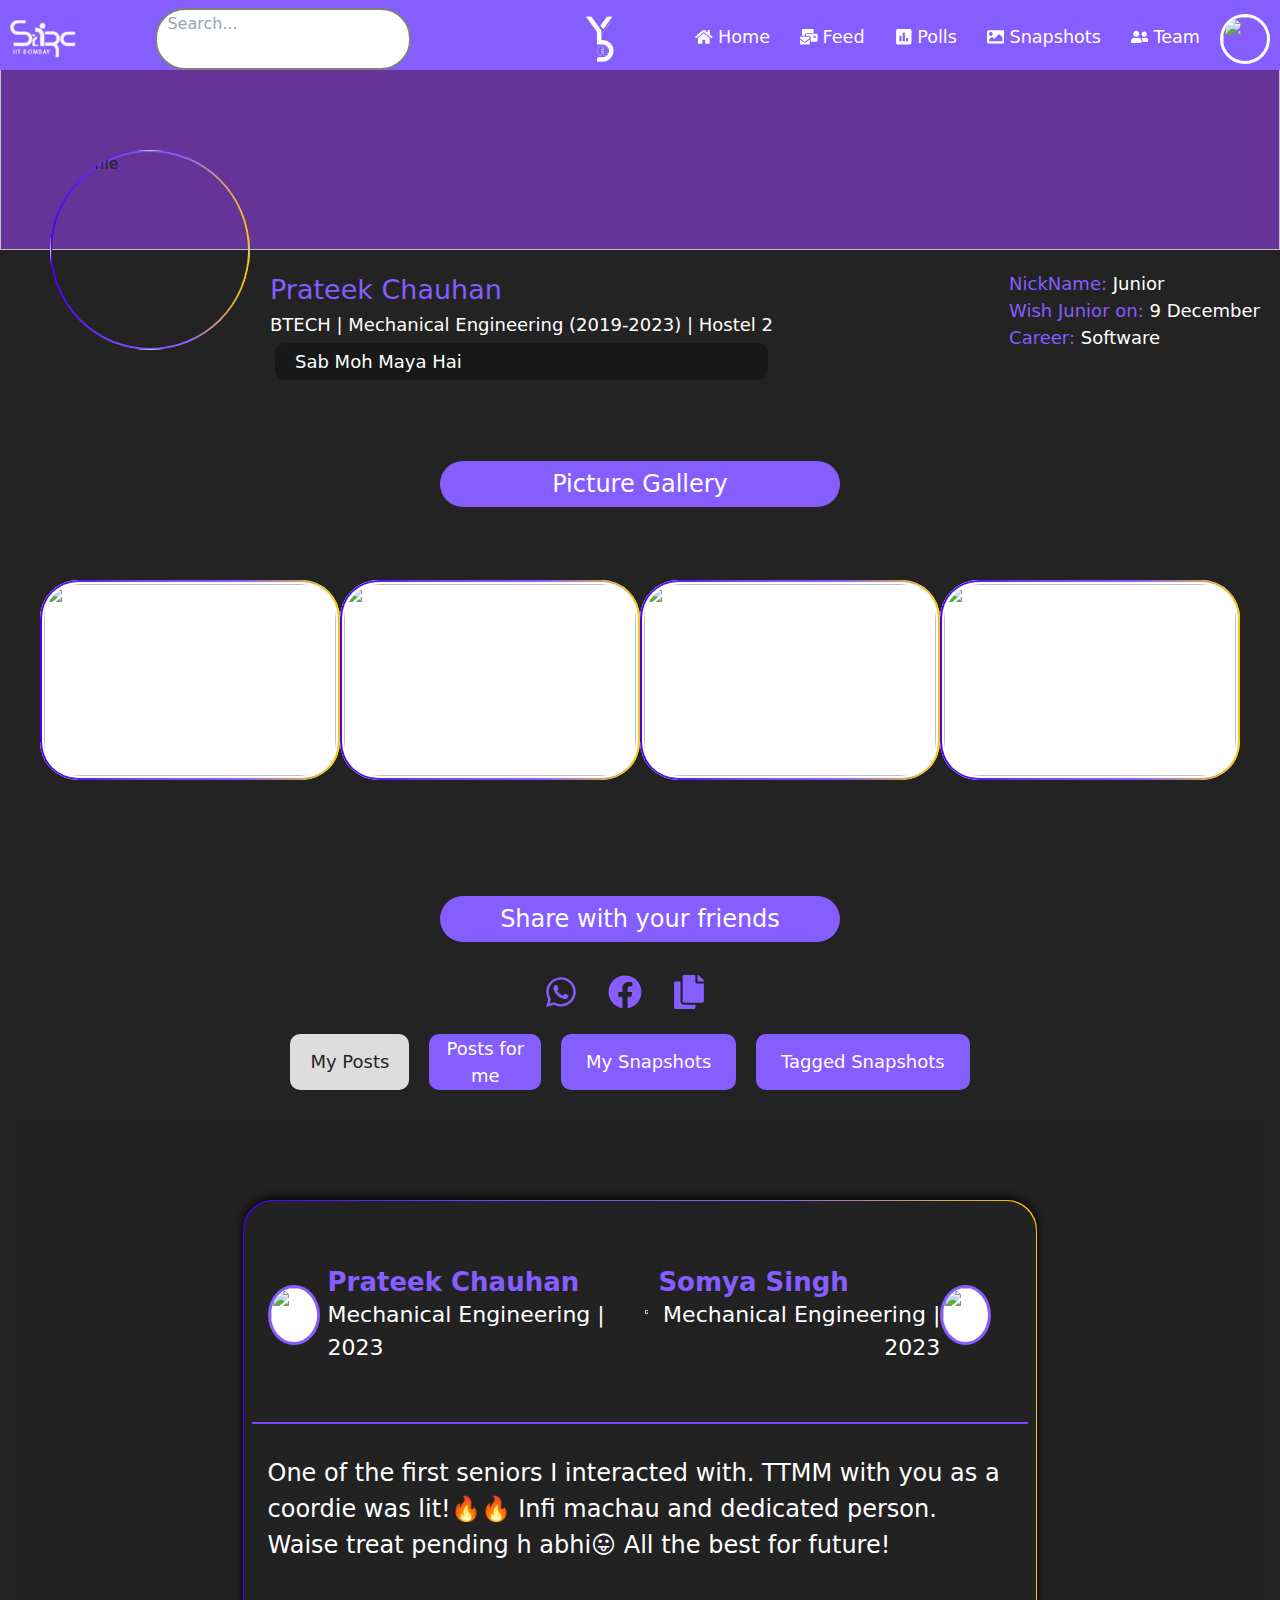
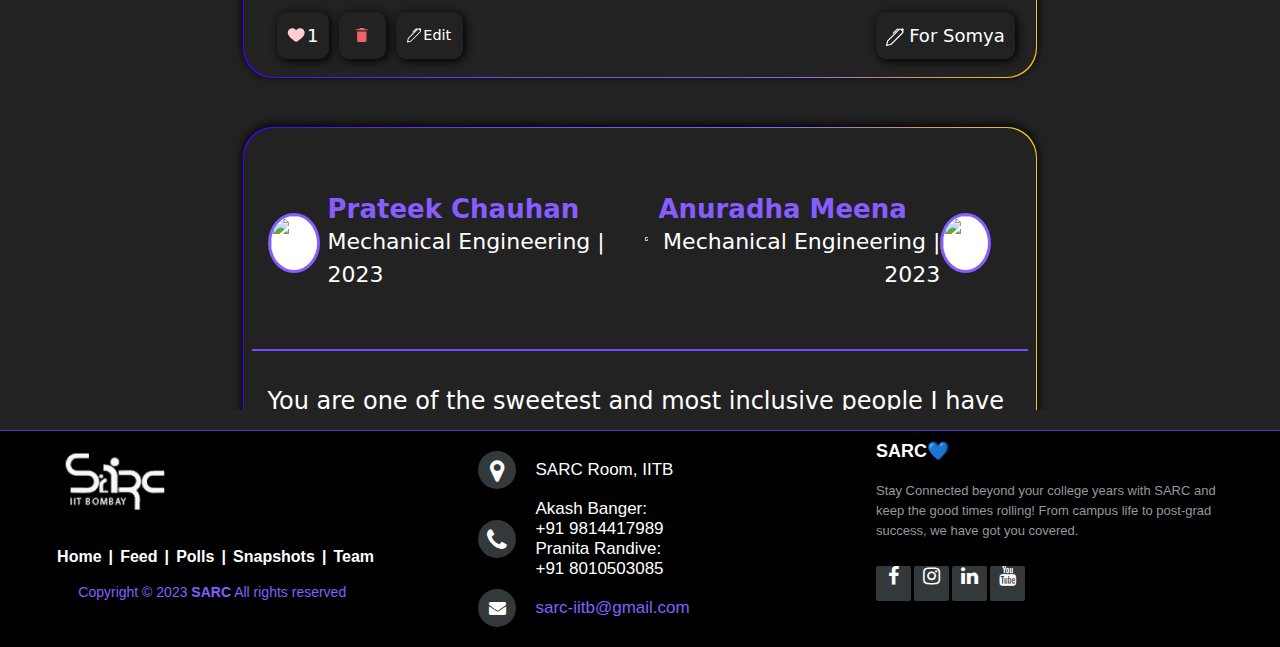
==== my posts.html @ 1e6b45af "first commit yearbook" ====
<html lang="en">

<head>
  <meta charset="utf-8">
  <link rel="icon" href="/favicon.ico">
  <meta name="viewport" content="width=device-width,initial-scale=1">
  <meta name="theme-color" content="#000000">
  <meta name="description" content="Web site created using create-react-app">
  <link rel="apple-touch-icon" href="/logo192.png">
  <link rel="manifest" href="/manifest.json">
  <title>YearBook 2023</title>
  <script defer="defer" src="/static/js/main.f72e7905.js"></script>
  <link href="./main.1f7611b5.css" rel="stylesheet">
  <style>
    .swal2-popup.swal2-toast {
      box-sizing: border-box;
      grid-column: 1/4 !important;
      grid-row: 1/4 !important;
      grid-template-columns: min-content auto min-content;
      padding: 1em;
      overflow-y: hidden;
      background: #fff;
      box-shadow: 0 0 1px rgba(0, 0, 0, .075), 0 1px 2px rgba(0, 0, 0, .075), 1px 2px 4px rgba(0, 0, 0, .075), 1px 3px 8px rgba(0, 0, 0, .075), 2px 4px 16px rgba(0, 0, 0, .075);
      pointer-events: all
    }

    .swal2-popup.swal2-toast>* {
      grid-column: 2
    }

    .swal2-popup.swal2-toast .swal2-title {
      margin: .5em 1em;
      padding: 0;
      font-size: 1em;
      text-align: initial
    }

    .swal2-popup.swal2-toast .swal2-loading {
      justify-content: center
    }

    .swal2-popup.swal2-toast .swal2-input {
      height: 2em;
      margin: .5em;
      font-size: 1em
    }

    .swal2-popup.swal2-toast .swal2-validation-message {
      font-size: 1em
    }

    .swal2-popup.swal2-toast .swal2-footer {
      margin: .5em 0 0;
      padding: .5em 0 0;
      font-size: .8em
    }

    .swal2-popup.swal2-toast .swal2-close {
      grid-column: 3/3;
      grid-row: 1/99;
      align-self: center;
      width: .8em;
      height: .8em;
      margin: 0;
      font-size: 2em
    }

    .swal2-popup.swal2-toast .swal2-html-container {
      margin: .5em 1em;
      padding: 0;
      overflow: initial;
      font-size: 1em;
      text-align: initial
    }

    .swal2-popup.swal2-toast .swal2-html-container:empty {
      padding: 0
    }

    .swal2-popup.swal2-toast .swal2-loader {
      grid-column: 1;
      grid-row: 1/99;
      align-self: center;
      width: 2em;
      height: 2em;
      margin: .25em
    }

    .swal2-popup.swal2-toast .swal2-icon {
      grid-column: 1;
      grid-row: 1/99;
      align-self: center;
      width: 2em;
      min-width: 2em;
      height: 2em;
      margin: 0 .5em 0 0
    }

    .swal2-popup.swal2-toast .swal2-icon .swal2-icon-content {
      display: flex;
      align-items: center;
      font-size: 1.8em;
      font-weight: bold
    }

    .swal2-popup.swal2-toast .swal2-icon.swal2-success .swal2-success-ring {
      width: 2em;
      height: 2em
    }

    .swal2-popup.swal2-toast .swal2-icon.swal2-error [class^=swal2-x-mark-line] {
      top: .875em;
      width: 1.375em
    }

    .swal2-popup.swal2-toast .swal2-icon.swal2-error [class^=swal2-x-mark-line][class$=left] {
      left: .3125em
    }

    .swal2-popup.swal2-toast .swal2-icon.swal2-error [class^=swal2-x-mark-line][class$=right] {
      right: .3125em
    }

    .swal2-popup.swal2-toast .swal2-actions {
      justify-content: flex-start;
      height: auto;
      margin: 0;
      margin-top: .5em;
      padding: 0 .5em
    }

    .swal2-popup.swal2-toast .swal2-styled {
      margin: .25em .5em;
      padding: .4em .6em;
      font-size: 1em
    }

    .swal2-popup.swal2-toast .swal2-success {
      border-color: #a5dc86
    }

    .swal2-popup.swal2-toast .swal2-success [class^=swal2-success-circular-line] {
      position: absolute;
      width: 1.6em;
      height: 3em;
      transform: rotate(45deg);
      border-radius: 50%
    }

    .swal2-popup.swal2-toast .swal2-success [class^=swal2-success-circular-line][class$=left] {
      top: -0.8em;
      left: -0.5em;
      transform: rotate(-45deg);
      transform-origin: 2em 2em;
      border-radius: 4em 0 0 4em
    }

    .swal2-popup.swal2-toast .swal2-success [class^=swal2-success-circular-line][class$=right] {
      top: -0.25em;
      left: .9375em;
      transform-origin: 0 1.5em;
      border-radius: 0 4em 4em 0
    }

    .swal2-popup.swal2-toast .swal2-success .swal2-success-ring {
      width: 2em;
      height: 2em
    }

    .swal2-popup.swal2-toast .swal2-success .swal2-success-fix {
      top: 0;
      left: .4375em;
      width: .4375em;
      height: 2.6875em
    }

    .swal2-popup.swal2-toast .swal2-success [class^=swal2-success-line] {
      height: .3125em
    }

    .swal2-popup.swal2-toast .swal2-success [class^=swal2-success-line][class$=tip] {
      top: 1.125em;
      left: .1875em;
      width: .75em
    }

    .swal2-popup.swal2-toast .swal2-success [class^=swal2-success-line][class$=long] {
      top: .9375em;
      right: .1875em;
      width: 1.375em
    }

    .swal2-popup.swal2-toast .swal2-success.swal2-icon-show .swal2-success-line-tip {
      animation: swal2-toast-animate-success-line-tip .75s
    }

    .swal2-popup.swal2-toast .swal2-success.swal2-icon-show .swal2-success-line-long {
      animation: swal2-toast-animate-success-line-long .75s
    }

    .swal2-popup.swal2-toast.swal2-show {
      animation: swal2-toast-show .5s
    }

    .swal2-popup.swal2-toast.swal2-hide {
      animation: swal2-toast-hide .1s forwards
    }

    .swal2-container {
      display: grid;
      position: fixed;
      z-index: 1060;
      inset: 0;
      box-sizing: border-box;
      grid-template-areas: "top-start     top            top-end" "center-start  center         center-end" "bottom-start  bottom-center  bottom-end";
      grid-template-rows: minmax(min-content, auto) minmax(min-content, auto) minmax(min-content, auto);
      height: 100%;
      padding: .625em;
      overflow-x: hidden;
      transition: background-color .1s;
      -webkit-overflow-scrolling: touch
    }

    .swal2-container.swal2-backdrop-show,
    .swal2-container.swal2-noanimation {
      background: rgba(0, 0, 0, .4)
    }

    .swal2-container.swal2-backdrop-hide {
      background: rgba(0, 0, 0, 0) !important
    }

    .swal2-container.swal2-top-start,
    .swal2-container.swal2-center-start,
    .swal2-container.swal2-bottom-start {
      grid-template-columns: minmax(0, 1fr) auto auto
    }

    .swal2-container.swal2-top,
    .swal2-container.swal2-center,
    .swal2-container.swal2-bottom {
      grid-template-columns: auto minmax(0, 1fr) auto
    }

    .swal2-container.swal2-top-end,
    .swal2-container.swal2-center-end,
    .swal2-container.swal2-bottom-end {
      grid-template-columns: auto auto minmax(0, 1fr)
    }

    .swal2-container.swal2-top-start>.swal2-popup {
      align-self: start
    }

    .swal2-container.swal2-top>.swal2-popup {
      grid-column: 2;
      align-self: start;
      justify-self: center
    }

    .swal2-container.swal2-top-end>.swal2-popup,
    .swal2-container.swal2-top-right>.swal2-popup {
      grid-column: 3;
      align-self: start;
      justify-self: end
    }

    .swal2-container.swal2-center-start>.swal2-popup,
    .swal2-container.swal2-center-left>.swal2-popup {
      grid-row: 2;
      align-self: center
    }

    .swal2-container.swal2-center>.swal2-popup {
      grid-column: 2;
      grid-row: 2;
      align-self: center;
      justify-self: center
    }

    .swal2-container.swal2-center-end>.swal2-popup,
    .swal2-container.swal2-center-right>.swal2-popup {
      grid-column: 3;
      grid-row: 2;
      align-self: center;
      justify-self: end
    }

    .swal2-container.swal2-bottom-start>.swal2-popup,
    .swal2-container.swal2-bottom-left>.swal2-popup {
      grid-column: 1;
      grid-row: 3;
      align-self: end
    }

    .swal2-container.swal2-bottom>.swal2-popup {
      grid-column: 2;
      grid-row: 3;
      justify-self: center;
      align-self: end
    }

    .swal2-container.swal2-bottom-end>.swal2-popup,
    .swal2-container.swal2-bottom-right>.swal2-popup {
      grid-column: 3;
      grid-row: 3;
      align-self: end;
      justify-self: end
    }

    .swal2-container.swal2-grow-row>.swal2-popup,
    .swal2-container.swal2-grow-fullscreen>.swal2-popup {
      grid-column: 1/4;
      width: 100%
    }

    .swal2-container.swal2-grow-column>.swal2-popup,
    .swal2-container.swal2-grow-fullscreen>.swal2-popup {
      grid-row: 1/4;
      align-self: stretch
    }

    .swal2-container.swal2-no-transition {
      transition: none !important
    }

    .swal2-popup {
      display: none;
      position: relative;
      box-sizing: border-box;
      grid-template-columns: minmax(0, 100%);
      width: 32em;
      max-width: 100%;
      padding: 0 0 1.25em;
      border: none;
      border-radius: 5px;
      background: #fff;
      color: #545454;
      font-family: inherit;
      font-size: 1rem
    }

    .swal2-popup:focus {
      outline: none
    }

    .swal2-popup.swal2-loading {
      overflow-y: hidden
    }

    .swal2-title {
      position: relative;
      max-width: 100%;
      margin: 0;
      padding: .8em 1em 0;
      color: inherit;
      font-size: 1.875em;
      font-weight: 600;
      text-align: center;
      text-transform: none;
      word-wrap: break-word
    }

    .swal2-actions {
      display: flex;
      z-index: 1;
      box-sizing: border-box;
      flex-wrap: wrap;
      align-items: center;
      justify-content: center;
      width: auto;
      margin: 1.25em auto 0;
      padding: 0
    }

    .swal2-actions:not(.swal2-loading) .swal2-styled[disabled] {
      opacity: .4
    }

    .swal2-actions:not(.swal2-loading) .swal2-styled:hover {
      background-image: linear-gradient(rgba(0, 0, 0, 0.1), rgba(0, 0, 0, 0.1))
    }

    .swal2-actions:not(.swal2-loading) .swal2-styled:active {
      background-image: linear-gradient(rgba(0, 0, 0, 0.2), rgba(0, 0, 0, 0.2))
    }

    .swal2-loader {
      display: none;
      align-items: center;
      justify-content: center;
      width: 2.2em;
      height: 2.2em;
      margin: 0 1.875em;
      animation: swal2-rotate-loading 1.5s linear 0s infinite normal;
      border-width: .25em;
      border-style: solid;
      border-radius: 100%;
      border-color: #2778c4 rgba(0, 0, 0, 0) #2778c4 rgba(0, 0, 0, 0)
    }

    .swal2-styled {
      margin: .3125em;
      padding: .625em 1.1em;
      transition: box-shadow .1s;
      box-shadow: 0 0 0 3px rgba(0, 0, 0, 0);
      font-weight: 500
    }

    .swal2-styled:not([disabled]) {
      cursor: pointer
    }

    .swal2-styled.swal2-confirm {
      border: 0;
      border-radius: .25em;
      background: initial;
      background-color: #7066e0;
      color: #fff;
      font-size: 1em
    }

    .swal2-styled.swal2-confirm:focus {
      box-shadow: 0 0 0 3px rgba(112, 102, 224, .5)
    }

    .swal2-styled.swal2-deny {
      border: 0;
      border-radius: .25em;
      background: initial;
      background-color: #dc3741;
      color: #fff;
      font-size: 1em
    }

    .swal2-styled.swal2-deny:focus {
      box-shadow: 0 0 0 3px rgba(220, 55, 65, .5)
    }

    .swal2-styled.swal2-cancel {
      border: 0;
      border-radius: .25em;
      background: initial;
      background-color: #6e7881;
      color: #fff;
      font-size: 1em
    }

    .swal2-styled.swal2-cancel:focus {
      box-shadow: 0 0 0 3px rgba(110, 120, 129, .5)
    }

    .swal2-styled.swal2-default-outline:focus {
      box-shadow: 0 0 0 3px rgba(100, 150, 200, .5)
    }

    .swal2-styled:focus {
      outline: none
    }

    .swal2-styled::-moz-focus-inner {
      border: 0
    }

    .swal2-footer {
      justify-content: center;
      margin: 1em 0 0;
      padding: 1em 1em 0;
      border-top: 1px solid #eee;
      color: inherit;
      font-size: 1em
    }

    .swal2-timer-progress-bar-container {
      position: absolute;
      right: 0;
      bottom: 0;
      left: 0;
      grid-column: auto !important;
      overflow: hidden;
      border-bottom-right-radius: 5px;
      border-bottom-left-radius: 5px
    }

    .swal2-timer-progress-bar {
      width: 100%;
      height: .25em;
      background: rgba(0, 0, 0, .2)
    }

    .swal2-image {
      max-width: 100%;
      margin: 2em auto 1em
    }

    .swal2-close {
      z-index: 2;
      align-items: center;
      justify-content: center;
      width: 1.2em;
      height: 1.2em;
      margin-top: 0;
      margin-right: 0;
      margin-bottom: -1.2em;
      padding: 0;
      overflow: hidden;
      transition: color .1s, box-shadow .1s;
      border: none;
      border-radius: 5px;
      background: rgba(0, 0, 0, 0);
      color: #ccc;
      font-family: monospace;
      font-size: 2.5em;
      cursor: pointer;
      justify-self: end
    }

    .swal2-close:hover {
      transform: none;
      background: rgba(0, 0, 0, 0);
      color: #f27474
    }

    .swal2-close:focus {
      outline: none;
      box-shadow: inset 0 0 0 3px rgba(100, 150, 200, .5)
    }

    .swal2-close::-moz-focus-inner {
      border: 0
    }

    .swal2-html-container {
      z-index: 1;
      justify-content: center;
      margin: 1em 1.6em .3em;
      padding: 0;
      overflow: auto;
      color: inherit;
      font-size: 1.125em;
      font-weight: normal;
      line-height: normal;
      text-align: center;
      word-wrap: break-word;
      word-break: break-word
    }

    .swal2-input,
    .swal2-file,
    .swal2-textarea,
    .swal2-select,
    .swal2-radio,
    .swal2-checkbox {
      margin: 1em 2em 3px
    }

    .swal2-input,
    .swal2-file,
    .swal2-textarea {
      box-sizing: border-box;
      width: auto;
      transition: border-color .1s, box-shadow .1s;
      border: 1px solid #d9d9d9;
      border-radius: .1875em;
      background: rgba(0, 0, 0, 0);
      box-shadow: inset 0 1px 1px rgba(0, 0, 0, .06), 0 0 0 3px rgba(0, 0, 0, 0);
      color: inherit;
      font-size: 1.125em
    }

    .swal2-input.swal2-inputerror,
    .swal2-file.swal2-inputerror,
    .swal2-textarea.swal2-inputerror {
      border-color: #f27474 !important;
      box-shadow: 0 0 2px #f27474 !important
    }

    .swal2-input:focus,
    .swal2-file:focus,
    .swal2-textarea:focus {
      border: 1px solid #b4dbed;
      outline: none;
      box-shadow: inset 0 1px 1px rgba(0, 0, 0, .06), 0 0 0 3px rgba(100, 150, 200, .5)
    }

    .swal2-input::placeholder,
    .swal2-file::placeholder,
    .swal2-textarea::placeholder {
      color: #ccc
    }

    .swal2-range {
      margin: 1em 2em 3px;
      background: #fff
    }

    .swal2-range input {
      width: 80%
    }

    .swal2-range output {
      width: 20%;
      color: inherit;
      font-weight: 600;
      text-align: center
    }

    .swal2-range input,
    .swal2-range output {
      height: 2.625em;
      padding: 0;
      font-size: 1.125em;
      line-height: 2.625em
    }

    .swal2-input {
      height: 2.625em;
      padding: 0 .75em
    }

    .swal2-file {
      width: 75%;
      margin-right: auto;
      margin-left: auto;
      background: rgba(0, 0, 0, 0);
      font-size: 1.125em
    }

    .swal2-textarea {
      height: 6.75em;
      padding: .75em
    }

    .swal2-select {
      min-width: 50%;
      max-width: 100%;
      padding: .375em .625em;
      background: rgba(0, 0, 0, 0);
      color: inherit;
      font-size: 1.125em
    }

    .swal2-radio,
    .swal2-checkbox {
      align-items: center;
      justify-content: center;
      background: #fff;
      color: inherit
    }

    .swal2-radio label,
    .swal2-checkbox label {
      margin: 0 .6em;
      font-size: 1.125em
    }

    .swal2-radio input,
    .swal2-checkbox input {
      flex-shrink: 0;
      margin: 0 .4em
    }

    .swal2-input-label {
      display: flex;
      justify-content: center;
      margin: 1em auto 0
    }

    .swal2-validation-message {
      align-items: center;
      justify-content: center;
      margin: 1em 0 0;
      padding: .625em;
      overflow: hidden;
      background: #f0f0f0;
      color: #666;
      font-size: 1em;
      font-weight: 300
    }

    .swal2-validation-message::before {
      content: "!";
      display: inline-block;
      width: 1.5em;
      min-width: 1.5em;
      height: 1.5em;
      margin: 0 .625em;
      border-radius: 50%;
      background-color: #f27474;
      color: #fff;
      font-weight: 600;
      line-height: 1.5em;
      text-align: center
    }

    .swal2-icon {
      position: relative;
      box-sizing: content-box;
      justify-content: center;
      width: 5em;
      height: 5em;
      margin: 2.5em auto .6em;
      border: 0.25em solid rgba(0, 0, 0, 0);
      border-radius: 50%;
      border-color: #000;
      font-family: inherit;
      line-height: 5em;
      cursor: default;
      user-select: none
    }

    .swal2-icon .swal2-icon-content {
      display: flex;
      align-items: center;
      font-size: 3.75em
    }

    .swal2-icon.swal2-error {
      border-color: #f27474;
      color: #f27474
    }

    .swal2-icon.swal2-error .swal2-x-mark {
      position: relative;
      flex-grow: 1
    }

    .swal2-icon.swal2-error [class^=swal2-x-mark-line] {
      display: block;
      position: absolute;
      top: 2.3125em;
      width: 2.9375em;
      height: .3125em;
      border-radius: .125em;
      background-color: #f27474
    }

    .swal2-icon.swal2-error [class^=swal2-x-mark-line][class$=left] {
      left: 1.0625em;
      transform: rotate(45deg)
    }

    .swal2-icon.swal2-error [class^=swal2-x-mark-line][class$=right] {
      right: 1em;
      transform: rotate(-45deg)
    }

    .swal2-icon.swal2-error.swal2-icon-show {
      animation: swal2-animate-error-icon .5s
    }

    .swal2-icon.swal2-error.swal2-icon-show .swal2-x-mark {
      animation: swal2-animate-error-x-mark .5s
    }

    .swal2-icon.swal2-warning {
      border-color: #facea8;
      color: #f8bb86
    }

    .swal2-icon.swal2-warning.swal2-icon-show {
      animation: swal2-animate-error-icon .5s
    }

    .swal2-icon.swal2-warning.swal2-icon-show .swal2-icon-content {
      animation: swal2-animate-i-mark .5s
    }

    .swal2-icon.swal2-info {
      border-color: #9de0f6;
      color: #3fc3ee
    }

    .swal2-icon.swal2-info.swal2-icon-show {
      animation: swal2-animate-error-icon .5s
    }

    .swal2-icon.swal2-info.swal2-icon-show .swal2-icon-content {
      animation: swal2-animate-i-mark .8s
    }

    .swal2-icon.swal2-question {
      border-color: #c9dae1;
      color: #87adbd
    }

    .swal2-icon.swal2-question.swal2-icon-show {
      animation: swal2-animate-error-icon .5s
    }

    .swal2-icon.swal2-question.swal2-icon-show .swal2-icon-content {
      animation: swal2-animate-question-mark .8s
    }

    .swal2-icon.swal2-success {
      border-color: #a5dc86;
      color: #a5dc86
    }

    .swal2-icon.swal2-success [class^=swal2-success-circular-line] {
      position: absolute;
      width: 3.75em;
      height: 7.5em;
      transform: rotate(45deg);
      border-radius: 50%
    }

    .swal2-icon.swal2-success [class^=swal2-success-circular-line][class$=left] {
      top: -0.4375em;
      left: -2.0635em;
      transform: rotate(-45deg);
      transform-origin: 3.75em 3.75em;
      border-radius: 7.5em 0 0 7.5em
    }

    .swal2-icon.swal2-success [class^=swal2-success-circular-line][class$=right] {
      top: -0.6875em;
      left: 1.875em;
      transform: rotate(-45deg);
      transform-origin: 0 3.75em;
      border-radius: 0 7.5em 7.5em 0
    }

    .swal2-icon.swal2-success .swal2-success-ring {
      position: absolute;
      z-index: 2;
      top: -0.25em;
      left: -0.25em;
      box-sizing: content-box;
      width: 100%;
      height: 100%;
      border: .25em solid rgba(165, 220, 134, .3);
      border-radius: 50%
    }

    .swal2-icon.swal2-success .swal2-success-fix {
      position: absolute;
      z-index: 1;
      top: .5em;
      left: 1.625em;
      width: .4375em;
      height: 5.625em;
      transform: rotate(-45deg)
    }

    .swal2-icon.swal2-success [class^=swal2-success-line] {
      display: block;
      position: absolute;
      z-index: 2;
      height: .3125em;
      border-radius: .125em;
      background-color: #a5dc86
    }

    .swal2-icon.swal2-success [class^=swal2-success-line][class$=tip] {
      top: 2.875em;
      left: .8125em;
      width: 1.5625em;
      transform: rotate(45deg)
    }

    .swal2-icon.swal2-success [class^=swal2-success-line][class$=long] {
      top: 2.375em;
      right: .5em;
      width: 2.9375em;
      transform: rotate(-45deg)
    }

    .swal2-icon.swal2-success.swal2-icon-show .swal2-success-line-tip {
      animation: swal2-animate-success-line-tip .75s
    }

    .swal2-icon.swal2-success.swal2-icon-show .swal2-success-line-long {
      animation: swal2-animate-success-line-long .75s
    }

    .swal2-icon.swal2-success.swal2-icon-show .swal2-success-circular-line-right {
      animation: swal2-rotate-success-circular-line 4.25s ease-in
    }

    .swal2-progress-steps {
      flex-wrap: wrap;
      align-items: center;
      max-width: 100%;
      margin: 1.25em auto;
      padding: 0;
      background: rgba(0, 0, 0, 0);
      font-weight: 600
    }

    .swal2-progress-steps li {
      display: inline-block;
      position: relative
    }

    .swal2-progress-steps .swal2-progress-step {
      z-index: 20;
      flex-shrink: 0;
      width: 2em;
      height: 2em;
      border-radius: 2em;
      background: #2778c4;
      color: #fff;
      line-height: 2em;
      text-align: center
    }

    .swal2-progress-steps .swal2-progress-step.swal2-active-progress-step {
      background: #2778c4
    }

    .swal2-progress-steps .swal2-progress-step.swal2-active-progress-step~.swal2-progress-step {
      background: #add8e6;
      color: #fff
    }

    .swal2-progress-steps .swal2-progress-step.swal2-active-progress-step~.swal2-progress-step-line {
      background: #add8e6
    }

    .swal2-progress-steps .swal2-progress-step-line {
      z-index: 10;
      flex-shrink: 0;
      width: 2.5em;
      height: .4em;
      margin: 0 -1px;
      background: #2778c4
    }

    [class^=swal2] {
      -webkit-tap-highlight-color: rgba(0, 0, 0, 0)
    }

    .swal2-show {
      animation: swal2-show .3s
    }

    .swal2-hide {
      animation: swal2-hide .15s forwards
    }

    .swal2-noanimation {
      transition: none
    }

    .swal2-scrollbar-measure {
      position: absolute;
      top: -9999px;
      width: 50px;
      height: 50px;
      overflow: scroll
    }

    .swal2-rtl .swal2-close {
      margin-right: initial;
      margin-left: 0
    }

    .swal2-rtl .swal2-timer-progress-bar {
      right: 0;
      left: auto
    }

    @keyframes swal2-toast-show {
      0% {
        transform: translateY(-0.625em) rotateZ(2deg)
      }

      33% {
        transform: translateY(0) rotateZ(-2deg)
      }

      66% {
        transform: translateY(0.3125em) rotateZ(2deg)
      }

      100% {
        transform: translateY(0) rotateZ(0deg)
      }
    }

    @keyframes swal2-toast-hide {
      100% {
        transform: rotateZ(1deg);
        opacity: 0
      }
    }

    @keyframes swal2-toast-animate-success-line-tip {
      0% {
        top: .5625em;
        left: .0625em;
        width: 0
      }

      54% {
        top: .125em;
        left: .125em;
        width: 0
      }

      70% {
        top: .625em;
        left: -0.25em;
        width: 1.625em
      }

      84% {
        top: 1.0625em;
        left: .75em;
        width: .5em
      }

      100% {
        top: 1.125em;
        left: .1875em;
        width: .75em
      }
    }

    @keyframes swal2-toast-animate-success-line-long {
      0% {
        top: 1.625em;
        right: 1.375em;
        width: 0
      }

      65% {
        top: 1.25em;
        right: .9375em;
        width: 0
      }

      84% {
        top: .9375em;
        right: 0;
        width: 1.125em
      }

      100% {
        top: .9375em;
        right: .1875em;
        width: 1.375em
      }
    }

    @keyframes swal2-show {
      0% {
        transform: scale(0.7)
      }

      45% {
        transform: scale(1.05)
      }

      80% {
        transform: scale(0.95)
      }

      100% {
        transform: scale(1)
      }
    }

    @keyframes swal2-hide {
      0% {
        transform: scale(1);
        opacity: 1
      }

      100% {
        transform: scale(0.5);
        opacity: 0
      }
    }

    @keyframes swal2-animate-success-line-tip {
      0% {
        top: 1.1875em;
        left: .0625em;
        width: 0
      }

      54% {
        top: 1.0625em;
        left: .125em;
        width: 0
      }

      70% {
        top: 2.1875em;
        left: -0.375em;
        width: 3.125em
      }

      84% {
        top: 3em;
        left: 1.3125em;
        width: 1.0625em
      }

      100% {
        top: 2.8125em;
        left: .8125em;
        width: 1.5625em
      }
    }

    @keyframes swal2-animate-success-line-long {
      0% {
        top: 3.375em;
        right: 2.875em;
        width: 0
      }

      65% {
        top: 3.375em;
        right: 2.875em;
        width: 0
      }

      84% {
        top: 2.1875em;
        right: 0;
        width: 3.4375em
      }

      100% {
        top: 2.375em;
        right: .5em;
        width: 2.9375em
      }
    }

    @keyframes swal2-rotate-success-circular-line {
      0% {
        transform: rotate(-45deg)
      }

      5% {
        transform: rotate(-45deg)
      }

      12% {
        transform: rotate(-405deg)
      }

      100% {
        transform: rotate(-405deg)
      }
    }

    @keyframes swal2-animate-error-x-mark {
      0% {
        margin-top: 1.625em;
        transform: scale(0.4);
        opacity: 0
      }

      50% {
        margin-top: 1.625em;
        transform: scale(0.4);
        opacity: 0
      }

      80% {
        margin-top: -0.375em;
        transform: scale(1.15)
      }

      100% {
        margin-top: 0;
        transform: scale(1);
        opacity: 1
      }
    }

    @keyframes swal2-animate-error-icon {
      0% {
        transform: rotateX(100deg);
        opacity: 0
      }

      100% {
        transform: rotateX(0deg);
        opacity: 1
      }
    }

    @keyframes swal2-rotate-loading {
      0% {
        transform: rotate(0deg)
      }

      100% {
        transform: rotate(360deg)
      }
    }

    @keyframes swal2-animate-question-mark {
      0% {
        transform: rotateY(-360deg)
      }

      100% {
        transform: rotateY(0)
      }
    }

    @keyframes swal2-animate-i-mark {
      0% {
        transform: rotateZ(45deg);
        opacity: 0
      }

      25% {
        transform: rotateZ(-25deg);
        opacity: .4
      }

      50% {
        transform: rotateZ(15deg);
        opacity: .8
      }

      75% {
        transform: rotateZ(-5deg);
        opacity: 1
      }

      100% {
        transform: rotateX(0);
        opacity: 1
      }
    }

    body.swal2-shown:not(.swal2-no-backdrop):not(.swal2-toast-shown) {
      overflow: hidden
    }

    body.swal2-height-auto {
      height: auto !important
    }

    body.swal2-no-backdrop .swal2-container {
      background-color: rgba(0, 0, 0, 0) !important;
      pointer-events: none
    }

    body.swal2-no-backdrop .swal2-container .swal2-popup {
      pointer-events: all
    }

    body.swal2-no-backdrop .swal2-container .swal2-modal {
      box-shadow: 0 0 10px rgba(0, 0, 0, .4)
    }

    @media print {
      body.swal2-shown:not(.swal2-no-backdrop):not(.swal2-toast-shown) {
        overflow-y: scroll !important
      }

      body.swal2-shown:not(.swal2-no-backdrop):not(.swal2-toast-shown)>[aria-hidden=true] {
        display: none
      }

      body.swal2-shown:not(.swal2-no-backdrop):not(.swal2-toast-shown) .swal2-container {
        position: static !important
      }
    }

    body.swal2-toast-shown .swal2-container {
      box-sizing: border-box;
      width: 360px;
      max-width: 100%;
      background-color: rgba(0, 0, 0, 0);
      pointer-events: none
    }

    body.swal2-toast-shown .swal2-container.swal2-top {
      inset: 0 auto auto 50%;
      transform: translateX(-50%)
    }

    body.swal2-toast-shown .swal2-container.swal2-top-end,
    body.swal2-toast-shown .swal2-container.swal2-top-right {
      inset: 0 0 auto auto
    }

    body.swal2-toast-shown .swal2-container.swal2-top-start,
    body.swal2-toast-shown .swal2-container.swal2-top-left {
      inset: 0 auto auto 0
    }

    body.swal2-toast-shown .swal2-container.swal2-center-start,
    body.swal2-toast-shown .swal2-container.swal2-center-left {
      inset: 50% auto auto 0;
      transform: translateY(-50%)
    }

    body.swal2-toast-shown .swal2-container.swal2-center {
      inset: 50% auto auto 50%;
      transform: translate(-50%, -50%)
    }

    body.swal2-toast-shown .swal2-container.swal2-center-end,
    body.swal2-toast-shown .swal2-container.swal2-center-right {
      inset: 50% 0 auto auto;
      transform: translateY(-50%)
    }

    body.swal2-toast-shown .swal2-container.swal2-bottom-start,
    body.swal2-toast-shown .swal2-container.swal2-bottom-left {
      inset: auto auto 0 0
    }

    body.swal2-toast-shown .swal2-container.swal2-bottom {
      inset: auto auto 0 50%;
      transform: translateX(-50%)
    }

    body.swal2-toast-shown .swal2-container.swal2-bottom-end,
    body.swal2-toast-shown .swal2-container.swal2-bottom-right {
      inset: auto 0 0 auto
    }
  </style>
  <style type="text/css">
    .multiSelectContainer,
    .multiSelectContainer *,
    .multiSelectContainer :after,
    .multiSelectContainer :before {
      box-sizing: border-box
    }

    .multiSelectContainer {
      position: relative;
      text-align: left;
      width: 100%
    }

    .disable_ms {
      opacity: .5;
      pointer-events: none
    }

    .display-none {
      display: none
    }

    .searchWrapper {
      border: 1px solid #ccc;
      border-radius: 4px;
      min-height: 22px;
      padding: 5px;
      position: relative
    }

    .multiSelectContainer input {
      background: transparent;
      border: none;
      margin-top: 3px
    }

    .multiSelectContainer input:focus {
      outline: none
    }

    .chip {
      align-items: center;
      background: #0096fb;
      border-radius: 11px;
      color: #fff;
      display: inline-flex;
      font-size: 13px;
      line-height: 19px;
      margin-bottom: 5px;
      margin-right: 5px;
      padding: 4px 10px
    }

    .chip,
    .singleChip {
      white-space: nowrap
    }

    .singleChip {
      background: none;
      border-radius: none;
      color: inherit
    }

    .singleChip i {
      display: none
    }

    .closeIcon {
      cursor: pointer;
      float: right;
      height: 13px;
      margin-left: 5px;
      width: 13px
    }

    .optionListContainer {
      background: #fff;
      border-radius: 4px;
      margin-top: 1px;
      position: absolute;
      width: 100%;
      z-index: 2
    }

    .multiSelectContainer ul {
      border: 1px solid #ccc;
      border-radius: 4px;
      display: block;
      margin: 0;
      max-height: 250px;
      overflow-y: auto;
      padding: 0
    }

    .multiSelectContainer li {
      padding: 10px
    }

    .multiSelectContainer li:hover {
      background: #0096fb;
      color: #fff;
      cursor: pointer
    }

    .checkbox {
      margin-right: 10px
    }

    .disableSelection {
      opacity: .5;
      pointer-events: none
    }

    .highlightOption {
      background: #0096fb;
      color: #fff
    }

    .displayBlock {
      display: block
    }

    .displayNone {
      display: none
    }

    .notFound {
      display: block;
      padding: 10px
    }

    .singleSelect {
      padding-right: 20px
    }

    li.groupHeading {
      color: #908e8e;
      padding: 5px 15px;
      pointer-events: none
    }

    li.groupChildEle {
      padding-left: 30px
    }

    .icon_down_dir {
      position: absolute;
      right: 10px;
      top: 50%;
      transform: translateY(-50%);
      width: 14px
    }

    .icon_down_dir:before {
      content: "\e803"
    }

    .custom-close {
      display: flex
    }
  </style>
</head>

<body data-new-gr-c-s-check-loaded="14.1117.0" data-gr-ext-installed=""><noscript>You need to enable JavaScript to run
    this app.</noscript>
  <div id="root">
    <nav class="navbar"><img class="navbar__logo"
        src="[data-uri]">
      <div class="navbar__search">
        <div style="position: relative; overflow-y: visible; color: rgb(134, 93, 255); height: 100%; width: 100%;">
          <div>
            <div
              style="position: relative; box-sizing: border-box; width: 100%; color: transparent; overflow: hidden; white-space: pre-wrap; overflow-wrap: break-word; border: 1px solid transparent; text-align: start;">
            </div><textarea placeholder="Search..." markup="__display__(__id__)"
              style="display: block; width: 100%; position: absolute; margin: 0px; top: 0px; left: 0px; box-sizing: border-box; background-color: transparent; font-family: inherit; font-size: inherit; letter-spacing: inherit; height: 100%; bottom: 0px; overflow: hidden; resize: none;"></textarea>
          </div>
        </div>
      </div>
      <div class="navbar__yb_logo"><img
          src="[data-uri]">
      </div>
      <ul class="navbar__links">
        <li><a href="/"><svg stroke="currentColor" fill="currentColor" stroke-width="0" viewBox="0 0 576 512"
              height="1em" width="1em" xmlns="http://www.w3.org/2000/svg">
              <path
                d="M280.37 148.26L96 300.11V464a16 16 0 0 0 16 16l112.06-.29a16 16 0 0 0 15.92-16V368a16 16 0 0 1 16-16h64a16 16 0 0 1 16 16v95.64a16 16 0 0 0 16 16.05L464 480a16 16 0 0 0 16-16V300L295.67 148.26a12.19 12.19 0 0 0-15.3 0zM571.6 251.47L488 182.56V44.05a12 12 0 0 0-12-12h-56a12 12 0 0 0-12 12v72.61L318.47 43a48 48 0 0 0-61 0L4.34 251.47a12 12 0 0 0-1.6 16.9l25.5 31A12 12 0 0 0 45.15 301l235.22-193.74a12.19 12.19 0 0 1 15.3 0L530.9 301a12 12 0 0 0 16.9-1.6l25.5-31a12 12 0 0 0-1.7-16.93z">
              </path>
            </svg>Home</a></li>
        <li><a href="/feed"><svg stroke="currentColor" fill="currentColor" stroke-width="0" viewBox="0 0 576 512"
              height="1em" width="1em" xmlns="http://www.w3.org/2000/svg">
              <path
                d="M160 448c-25.6 0-51.2-22.4-64-32-64-44.8-83.2-60.8-96-70.4V480c0 17.67 14.33 32 32 32h256c17.67 0 32-14.33 32-32V345.6c-12.8 9.6-32 25.6-96 70.4-12.8 9.6-38.4 32-64 32zm128-192H32c-17.67 0-32 14.33-32 32v16c25.6 19.2 22.4 19.2 115.2 86.4 9.6 6.4 28.8 25.6 44.8 25.6s35.2-19.2 44.8-22.4c92.8-67.2 89.6-67.2 115.2-86.4V288c0-17.67-14.33-32-32-32zm256-96H224c-17.67 0-32 14.33-32 32v32h96c33.21 0 60.59 25.42 63.71 57.82l.29-.22V416h192c17.67 0 32-14.33 32-32V192c0-17.67-14.33-32-32-32zm-32 128h-64v-64h64v64zm-352-96c0-35.29 28.71-64 64-64h224V32c0-17.67-14.33-32-32-32H96C78.33 0 64 14.33 64 32v192h96v-32z">
              </path>
            </svg>Feed</a></li>
        <li><a href="/polls"><svg stroke="currentColor" fill="currentColor" stroke-width="0" viewBox="0 0 448 512"
              height="1em" width="1em" xmlns="http://www.w3.org/2000/svg">
              <path
                d="M400 32H48C21.5 32 0 53.5 0 80v352c0 26.5 21.5 48 48 48h352c26.5 0 48-21.5 48-48V80c0-26.5-21.5-48-48-48zM160 368c0 8.84-7.16 16-16 16h-32c-8.84 0-16-7.16-16-16V240c0-8.84 7.16-16 16-16h32c8.84 0 16 7.16 16 16v128zm96 0c0 8.84-7.16 16-16 16h-32c-8.84 0-16-7.16-16-16V144c0-8.84 7.16-16 16-16h32c8.84 0 16 7.16 16 16v224zm96 0c0 8.84-7.16 16-16 16h-32c-8.84 0-16-7.16-16-16v-64c0-8.84 7.16-16 16-16h32c8.84 0 16 7.16 16 16v64z">
              </path>
            </svg>Polls</a></li>
        <li><a href="/impression"><svg stroke="currentColor" fill="currentColor" stroke-width="0" viewBox="0 0 512 512"
              height="1em" width="1em" xmlns="http://www.w3.org/2000/svg">
              <path
                d="M464 448H48c-26.51 0-48-21.49-48-48V112c0-26.51 21.49-48 48-48h416c26.51 0 48 21.49 48 48v288c0 26.51-21.49 48-48 48zM112 120c-30.928 0-56 25.072-56 56s25.072 56 56 56 56-25.072 56-56-25.072-56-56-56zM64 384h384V272l-87.515-87.515c-4.686-4.686-12.284-4.686-16.971 0L208 320l-55.515-55.515c-4.686-4.686-12.284-4.686-16.971 0L64 336v48z">
              </path>
            </svg>Snapshots</a></li>
        <li><a href="/team"><svg stroke="currentColor" fill="currentColor" stroke-width="0" viewBox="0 0 640 512"
              height="1em" width="1em" xmlns="http://www.w3.org/2000/svg">
              <path
                d="M192 256c61.9 0 112-50.1 112-112S253.9 32 192 32 80 82.1 80 144s50.1 112 112 112zm76.8 32h-8.3c-20.8 10-43.9 16-68.5 16s-47.6-6-68.5-16h-8.3C51.6 288 0 339.6 0 403.2V432c0 26.5 21.5 48 48 48h288c26.5 0 48-21.5 48-48v-28.8c0-63.6-51.6-115.2-115.2-115.2zM480 256c53 0 96-43 96-96s-43-96-96-96-96 43-96 96 43 96 96 96zm48 32h-3.8c-13.9 4.8-28.6 8-44.2 8s-30.3-3.2-44.2-8H432c-20.4 0-39.2 5.9-55.7 15.4 24.4 26.3 39.7 61.2 39.7 99.8v38.4c0 2.2-.5 4.3-.6 6.4H592c26.5 0 48-21.5 48-48 0-61.9-50.1-112-112-112z">
              </path>
            </svg>Team</a></li>
        <li><img class="ProfilePicNav" src="https://yearbook.sarc-iitb.org/api/Impression_Images/user_712/profile.jpg"
            alt=""></li>
      </ul>
    </nav>
    <nav class="navbar1">
      <div class="navbar__logo1"><img
          src="[data-uri]">
      </div>
      <div class="navbar-search1">
        <div style="position: relative; overflow-y: visible; color: rgb(134, 93, 255); height: 100%; width: 100%;">
          <div>
            <div
              style="position: relative; box-sizing: border-box; width: 100%; color: transparent; overflow: hidden; white-space: pre-wrap; overflow-wrap: break-word; border: 1px solid transparent; text-align: start;">
            </div><textarea placeholder="Search..." markup="__display__(__id__)"
              style="display: block; width: 100%; position: absolute; margin: 0px; top: 0px; left: 0px; box-sizing: border-box; background-color: transparent; font-family: inherit; font-size: inherit; letter-spacing: inherit; height: 100%; bottom: 0px; overflow: hidden; resize: none;"></textarea>
          </div>
        </div>
      </div>
      <div class="navbar__yb_logo1"><img
          src="[data-uri]">
      </div>
      <div class="navbar-links1">
        <div class="navbar-hamburger"><span></span><span></span><span></span></div>
      </div>
    </nav>
    <div class="Feed_notactive__JQl2B" style="z-index: 99;"></div>
    <div class="profilemain"><input type="file" id="img1" class="Profile_hidden_input__GUy+D"><input type="file"
        id="img2" class="Profile_hidden_input__GUy+D"><input type="file" id="img3"
        class="Profile_hidden_input__GUy+D"><input type="file" id="img4" class="Profile_hidden_input__GUy+D"><input
        type="file" id="cover" class="Profile_hidden_input__GUy+D">
      <div class="Profile_cover_img__-dOXG" data_attr="cover"><img
          src="https://yearbook.sarc-iitb.org/api/Impression_Images/user_712/cover.jpg" alt="">
        <div class="Profile_profile_img__5yNaZ"><img
            src="https://yearbook.sarc-iitb.org/api/Impression_Images/user_712/profile.jpg" alt="profile"></div>
      </div>
      <div class="Profile_profile_body__I+Rft">
        <div class="Profile_profile_head__EvBew">
          <div class="Profile_profile_info__774Px">
            <p style="color: rgb(134, 93, 255); font-size: 150%; display: flex; align-items: center;">Prateek Chauhan
            </p>
            <p> BTECH | Mechanical Engineering (2019-2023) | Hostel 2</p>
            <p style="margin: 5px; background-color: rgba(0, 0, 0, 0.3); padding: 5px 20px; border-radius: 10px;">Sab
              Moh Maya Hai</p>
          </div>
          <div class="Profile_profile_info__774Px">
            <p><span style="color: rgb(134, 93, 255);">NickName:</span> Junior</p>
            <p><span style="color: rgb(134, 93, 255);">Wish Junior on:</span> 9 December </p>
            <p><span style="color: rgb(134, 93, 255);">Career:</span> Software </p>
          </div>
        </div>
        <div class="Profile_socialcontainer__N+ieQ"><span class="Profile_socialshare__ikJR+">Picture Gallery</span>
        </div>
        <div class="Profile_gallery_images__tvNXk">
          <div class="Profile_gallery_img__QiYsK" data_attr="img1"><img
              src="https://yearbook.sarc-iitb.org/api/Impression_Images/user_712/img1.jpg" alt=""></div>
          <div class="Profile_gallery_img__QiYsK" data_attr="img2"><img
              src="https://yearbook.sarc-iitb.org/api/Impression_Images/user_712/img2.jpg" alt=""></div>
          <div class="Profile_gallery_img__QiYsK" data_attr="img3"><img
              src="https://yearbook.sarc-iitb.org/api/Impression_Images/user_712/img3.jpg" alt=""></div>
          <div class="Profile_gallery_img__QiYsK" data_attr="img4"><img
              src="https://yearbook.sarc-iitb.org/api/Impression_Images/user_712/img4.jpg" alt=""></div>
        </div>
        <div>
          <div></div>
          <div class="Profile_socialcontainer__N+ieQ"><span class="Profile_socialshare__ikJR+">Share with your friends
            </span></div>
          <div class="Profile_socialIcons__ALe4q"><svg stroke="currentColor" fill="currentColor" stroke-width="0"
              viewBox="0 0 448 512" class="Profile_socialIcon__A4bwz" height="1em" width="1em"
              xmlns="http://www.w3.org/2000/svg">
              <path
                d="M380.9 97.1C339 55.1 283.2 32 223.9 32c-122.4 0-222 99.6-222 222 0 39.1 10.2 77.3 29.6 111L0 480l117.7-30.9c32.4 17.7 68.9 27 106.1 27h.1c122.3 0 224.1-99.6 224.1-222 0-59.3-25.2-115-67.1-157zm-157 341.6c-33.2 0-65.7-8.9-94-25.7l-6.7-4-69.8 18.3L72 359.2l-4.4-7c-18.5-29.4-28.2-63.3-28.2-98.2 0-101.7 82.8-184.5 184.6-184.5 49.3 0 95.6 19.2 130.4 54.1 34.8 34.9 56.2 81.2 56.1 130.5 0 101.8-84.9 184.6-186.6 184.6zm101.2-138.2c-5.5-2.8-32.8-16.2-37.9-18-5.1-1.9-8.8-2.8-12.5 2.8-3.7 5.6-14.3 18-17.6 21.8-3.2 3.7-6.5 4.2-12 1.4-32.6-16.3-54-29.1-75.5-66-5.7-9.8 5.7-9.1 16.3-30.3 1.8-3.7.9-6.9-.5-9.7-1.4-2.8-12.5-30.1-17.1-41.2-4.5-10.8-9.1-9.3-12.5-9.5-3.2-.2-6.9-.2-10.6-.2-3.7 0-9.7 1.4-14.8 6.9-5.1 5.6-19.4 19-19.4 46.3 0 27.3 19.9 53.7 22.6 57.4 2.8 3.7 39.1 59.7 94.8 83.8 35.2 15.2 49 16.5 66.6 13.9 10.7-1.6 32.8-13.4 37.4-26.4 4.6-13 4.6-24.1 3.2-26.4-1.3-2.5-5-3.9-10.5-6.6z">
              </path>
            </svg><svg stroke="currentColor" fill="currentColor" stroke-width="0" viewBox="0 0 512 512"
              class="Profile_socialIcon__A4bwz" height="1em" width="1em" xmlns="http://www.w3.org/2000/svg">
              <path
                d="M504 256C504 119 393 8 256 8S8 119 8 256c0 123.78 90.69 226.38 209.25 245V327.69h-63V256h63v-54.64c0-62.15 37-96.48 93.67-96.48 27.14 0 55.52 4.84 55.52 4.84v61h-31.28c-30.8 0-40.41 19.12-40.41 38.73V256h68.78l-11 71.69h-57.78V501C413.31 482.38 504 379.78 504 256z">
              </path>
            </svg><svg stroke="currentColor" fill="currentColor" stroke-width="0" viewBox="0 0 448 512"
              class="Profile_socialIcon__A4bwz" height="1em" width="1em" xmlns="http://www.w3.org/2000/svg">
              <path
                d="M320 448v40c0 13.255-10.745 24-24 24H24c-13.255 0-24-10.745-24-24V120c0-13.255 10.745-24 24-24h72v296c0 30.879 25.121 56 56 56h168zm0-344V0H152c-13.255 0-24 10.745-24 24v368c0 13.255 10.745 24 24 24h272c13.255 0 24-10.745 24-24V128H344c-13.2 0-24-10.8-24-24zm120.971-31.029L375.029 7.029A24 24 0 0 0 358.059 0H352v96h96v-6.059a24 24 0 0 0-7.029-16.97z">
              </path>
            </svg></div>
        </div>
        <div class="Profile_tabContainer__TOvXk"><button class="Profile_activeTab__56gsN">My Posts</button>
          <a href="index.html"><button class="Profile_tabButton__OZirG">Posts for me</button></a><button class="Profile_tabButton__OZirG">My
            Snapshots</button><button class="Profile_tabButton__OZirG">Tagged Snapshots</button></div>
        <div class="Profile_tabContent__f6wd3">
          <div class="Feed_ChildContainer__LtTS-">
            <div class="FeedContainerPosts_FeedContainer__ZBWrb">
              <div id="13395" class="DisplayPost_PostContainerWrap__fL94d" style="margin-top: 5%;">
                <div class="DisplayPost_PostContainer__N8nOX">
                  <div class="DisplayPost_PostHeader__UHYgk">
                    <div class="DisplayPost_PostHeaderLeft__RVpWz"><img
                        src="https://yearbook.sarc-iitb.org/api/Impression_Images/user_712/profile.jpg"
                        alt="profile pic" class="DisplayPost_ProfilePic__Kh3Wx">
                      <div class="DisplayPost_PostHeaderLeftText__CCqVJ"><a class="DisplayPost_profileLink__eKERo"
                          href="/profile">
                          <h3 style="display: flex; align-items: center;">Prateek Chauhan</h3>
                          <p>Mechanical Engineering | 2023</p>
                        </a></div>
                    </div>
                    <div class="DisplayPost_PostHeaderMiddle__Jq2UW"> <img
                        src="/static/media/feedArrow.f62269fef3aa987b03fc.png" alt=""
                        style="margin-left: 35%; width: 15%; height: 5%;"> </div>
                    <div class="DisplayPost_PostHeaderRight__nxuvj"><img
                        src="https://yearbook.sarc-iitb.org/api/Impression_Images/user_32/profile.jpg" alt="profile pic"
                        class="DisplayPost_ProfilePic__Kh3Wx" style="margin-right: 10%;"><a
                        class="DisplayPost_profileLink__eKERo" href="/profile/32">
                        <div class="DisplayPost_PostHeaderRightText__PODTN" style="text-align: right;">
                          <h3 style="display: flex; align-items: center;">Somya Singh</h3>
                          <p>Mechanical Engineering | 2023</p>
                        </div>
                      </a></div>
                  </div>
                  <div class="DisplayPost_PostContent__G34X5">
                    <p>One of the first seniors I interacted with. TTMM with you as a coordie was lit!🔥🔥 Infi machau
                      and dedicated person. Waise treat pending h abhi😛 All the best for future!</p>
                  </div>
                  <div class="DisplayPost_PostFooter__7v5MF">
                    <div class="DisplayPost_PostFooterLeft__tUS5y" style="width: 20%;">
                      <div style="position: relative;"><button disabled="" class="DisplayPost_whoLikedBtn__W--D9"><svg
                            stroke="currentColor" fill="currentColor" stroke-width="0" version="1" viewBox="0 0 48 48"
                            enable-background="new 0 0 48 48" class="DisplayPost_iconsfc__S8oSL" height="20px"
                            width="20px" xmlns="http://www.w3.org/2000/svg">
                            <path fill="#FFCDD2"
                              d="M34,9c-4.2,0-7.9,2.1-10,5.4C21.9,11.1,18.2,9,14,9C7.4,9,2,14.4,2,21c0,11.9,22,24,22,24s22-12,22-24 C46,14.4,40.6,9,34,9z">
                            </path>
                          </svg>1</button></div><button disabled="" class="DisplayPost_deletePostBtn__HADTI"><svg
                          width="12" height="14" xmlns="http://www.w3.org/2000/svg">
                          <path
                            d="M1.167 12.448c0 .854.7 1.552 1.555 1.552h6.222c.856 0 1.556-.698 1.556-1.552V3.5H1.167v8.948Zm10.5-11.281H8.75L7.773 0h-3.88l-.976 1.167H0v1.166h11.667V1.167Z"
                            fill="#ED6368"></path>
                        </svg></button><button disabled="" class="DisplayPost_editPostBtn__FyOI9"
                        style="font-size: 80%;"><svg stroke="currentColor" fill="currentColor" stroke-width="0"
                          viewBox="0 0 16 16" height="1em" width="1em" xmlns="http://www.w3.org/2000/svg">
                          <path
                            d="m13.498.795.149-.149a1.207 1.207 0 1 1 1.707 1.708l-.149.148a1.5 1.5 0 0 1-.059 2.059L4.854 14.854a.5.5 0 0 1-.233.131l-4 1a.5.5 0 0 1-.606-.606l1-4a.5.5 0 0 1 .131-.232l9.642-9.642a.5.5 0 0 0-.642.056L6.854 4.854a.5.5 0 1 1-.708-.708L9.44.854A1.5 1.5 0 0 1 11.5.796a1.5 1.5 0 0 1 1.998-.001zm-.644.766a.5.5 0 0 0-.707 0L1.95 11.756l-.764 3.057 3.057-.764L14.44 3.854a.5.5 0 0 0 0-.708l-1.585-1.585z">
                          </path>
                        </svg> Edit</button>
                    </div>
                    <div class="DisplayPost_PostFooterRight__R0QjC" style="width: 20%;">
                      <div style="width: 50%;"></div><button disabled=""
                        style="align-items: center; font-size: 100%;"><svg stroke="currentColor" fill="currentColor"
                          stroke-width="0" viewBox="0 0 16 16" height="1em" width="1em"
                          xmlns="http://www.w3.org/2000/svg" style="margin-top: 2%; margin-right: 5px;">
                          <path
                            d="m13.498.795.149-.149a1.207 1.207 0 1 1 1.707 1.708l-.149.148a1.5 1.5 0 0 1-.059 2.059L4.854 14.854a.5.5 0 0 1-.233.131l-4 1a.5.5 0 0 1-.606-.606l1-4a.5.5 0 0 1 .131-.232l9.642-9.642a.5.5 0 0 0-.642.056L6.854 4.854a.5.5 0 1 1-.708-.708L9.44.854A1.5 1.5 0 0 1 11.5.796a1.5 1.5 0 0 1 1.998-.001zm-.644.766a.5.5 0 0 0-.707 0L1.95 11.756l-.764 3.057 3.057-.764L14.44 3.854a.5.5 0 0 0 0-.708l-1.585-1.585z">
                          </path>
                        </svg>For Somya</button>
                    </div>
                  </div>
                </div>
              </div>
              <div id="3253" class="DisplayPost_PostContainerWrap__fL94d" style="margin-top: 5%;">
                <div class="DisplayPost_PostContainer__N8nOX">
                  <div class="DisplayPost_PostHeader__UHYgk">
                    <div class="DisplayPost_PostHeaderLeft__RVpWz"><img
                        src="https://yearbook.sarc-iitb.org/api/Impression_Images/user_712/profile.jpg"
                        alt="profile pic" class="DisplayPost_ProfilePic__Kh3Wx">
                      <div class="DisplayPost_PostHeaderLeftText__CCqVJ"><a class="DisplayPost_profileLink__eKERo"
                          href="/profile">
                          <h3 style="display: flex; align-items: center;">Prateek Chauhan</h3>
                          <p>Mechanical Engineering | 2023</p>
                        </a></div>
                    </div>
                    <div class="DisplayPost_PostHeaderMiddle__Jq2UW"> <img
                        src="/static/media/feedArrow.f62269fef3aa987b03fc.png" alt=""
                        style="margin-left: 35%; width: 15%; height: 5%;"> </div>
                    <div class="DisplayPost_PostHeaderRight__nxuvj"><img
                        src="https://yearbook.sarc-iitb.org/api/Impression_Images/user_198/profile.JPG"
                        alt="profile pic" class="DisplayPost_ProfilePic__Kh3Wx" style="margin-right: 10%;"><a
                        class="DisplayPost_profileLink__eKERo" href="/profile/198">
                        <div class="DisplayPost_PostHeaderRightText__PODTN" style="text-align: right;">
                          <h3 style="display: flex; align-items: center;">Anuradha Meena</h3>
                          <p>Mechanical Engineering | 2023</p>
                        </div>
                      </a></div>
                  </div>
                  <div class="DisplayPost_PostContent__G34X5">
                    <p>You are one of the sweetest and most inclusive people I have met in insti. You radiate positivity
                      and it's always fun to hang out with you. Btw, pehli baar kisi ko treat lete hue itna thankful
                      hote hue dekha tha. Don't worry you'll soon have the chance to return the favour ;p Surely gonna
                      meet you super soon in Bangalore.</p>
                  </div>
                  <div class="DisplayPost_PostFooter__7v5MF">
                    <div class="DisplayPost_PostFooterLeft__tUS5y" style="width: 20%;">
                      <div style="position: relative;"><button disabled="" class="DisplayPost_whoLikedBtn__W--D9"><svg
                            stroke="currentColor" fill="currentColor" stroke-width="0" version="1" viewBox="0 0 48 48"
                            enable-background="new 0 0 48 48" class="DisplayPost_iconsfc__S8oSL" height="20px"
                            width="20px" xmlns="http://www.w3.org/2000/svg">
                            <path fill="#FFCDD2"
                              d="M34,9c-4.2,0-7.9,2.1-10,5.4C21.9,11.1,18.2,9,14,9C7.4,9,2,14.4,2,21c0,11.9,22,24,22,24s22-12,22-24 C46,14.4,40.6,9,34,9z">
                            </path>
                          </svg>1</button></div><button disabled="" class="DisplayPost_deletePostBtn__HADTI"><svg
                          width="12" height="14" xmlns="http://www.w3.org/2000/svg">
                          <path
                            d="M1.167 12.448c0 .854.7 1.552 1.555 1.552h6.222c.856 0 1.556-.698 1.556-1.552V3.5H1.167v8.948Zm10.5-11.281H8.75L7.773 0h-3.88l-.976 1.167H0v1.166h11.667V1.167Z"
                            fill="#ED6368"></path>
                        </svg></button><button disabled="" class="DisplayPost_editPostBtn__FyOI9"
                        style="font-size: 80%;"><svg stroke="currentColor" fill="currentColor" stroke-width="0"
                          viewBox="0 0 16 16" height="1em" width="1em" xmlns="http://www.w3.org/2000/svg">
                          <path
                            d="m13.498.795.149-.149a1.207 1.207 0 1 1 1.707 1.708l-.149.148a1.5 1.5 0 0 1-.059 2.059L4.854 14.854a.5.5 0 0 1-.233.131l-4 1a.5.5 0 0 1-.606-.606l1-4a.5.5 0 0 1 .131-.232l9.642-9.642a.5.5 0 0 0-.642.056L6.854 4.854a.5.5 0 1 1-.708-.708L9.44.854A1.5 1.5 0 0 1 11.5.796a1.5 1.5 0 0 1 1.998-.001zm-.644.766a.5.5 0 0 0-.707 0L1.95 11.756l-.764 3.057 3.057-.764L14.44 3.854a.5.5 0 0 0 0-.708l-1.585-1.585z">
                          </path>
                        </svg> Edit</button>
                    </div>
                    <div class="DisplayPost_PostFooterRight__R0QjC" style="width: 20%;">
                      <div style="width: 50%;"></div><button disabled=""
                        style="align-items: center; font-size: 100%;"><svg stroke="currentColor" fill="currentColor"
                          stroke-width="0" viewBox="0 0 16 16" height="1em" width="1em"
                          xmlns="http://www.w3.org/2000/svg" style="margin-top: 2%; margin-right: 5px;">
                          <path
                            d="m13.498.795.149-.149a1.207 1.207 0 1 1 1.707 1.708l-.149.148a1.5 1.5 0 0 1-.059 2.059L4.854 14.854a.5.5 0 0 1-.233.131l-4 1a.5.5 0 0 1-.606-.606l1-4a.5.5 0 0 1 .131-.232l9.642-9.642a.5.5 0 0 0-.642.056L6.854 4.854a.5.5 0 1 1-.708-.708L9.44.854A1.5 1.5 0 0 1 11.5.796a1.5 1.5 0 0 1 1.998-.001zm-.644.766a.5.5 0 0 0-.707 0L1.95 11.756l-.764 3.057 3.057-.764L14.44 3.854a.5.5 0 0 0 0-.708l-1.585-1.585z">
                          </path>
                        </svg>For Anuradha</button>
                    </div>
                  </div>
                </div>
              </div>
              <div id="7846" class="DisplayPost_PostContainerWrap__fL94d" style="margin-top: 5%;">
                <div class="DisplayPost_PostContainer__N8nOX">
                  <div class="DisplayPost_PostHeader__UHYgk">
                    <div class="DisplayPost_PostHeaderLeft__RVpWz"><img
                        src="https://yearbook.sarc-iitb.org/api/Impression_Images/user_712/profile.jpg"
                        alt="profile pic" class="DisplayPost_ProfilePic__Kh3Wx">
                      <div class="DisplayPost_PostHeaderLeftText__CCqVJ"><a class="DisplayPost_profileLink__eKERo"
                          href="/profile">
                          <h3 style="display: flex; align-items: center;">Prateek Chauhan</h3>
                          <p>Mechanical Engineering | 2023</p>
                        </a></div>
                    </div>
                    <div class="DisplayPost_PostHeaderMiddle__Jq2UW"> <img
                        src="/static/media/feedArrow.f62269fef3aa987b03fc.png" alt=""
                        style="margin-left: 35%; width: 15%; height: 5%;"> </div>
                    <div class="DisplayPost_PostHeaderRight__nxuvj"><img
                        src="https://yearbook.sarc-iitb.org/api/Impression_Images/user_207/profile.jpg"
                        alt="profile pic" class="DisplayPost_ProfilePic__Kh3Wx" style="margin-right: 10%;"><a
                        class="DisplayPost_profileLink__eKERo" href="/profile/207">
                        <div class="DisplayPost_PostHeaderRightText__PODTN" style="text-align: right;">
                          <h3 style="display: flex; align-items: center;">Ashwini Bunkar</h3>
                          <p>Centre for Environmental Science and Engineering | 2023</p>
                        </div>
                      </a></div>
                  </div>
                  <div class="DisplayPost_PostContent__G34X5">
                    <p>Very understanding and sensible person. I apologise if apko meri wajah se bt hui ho😅 Let's stay
                      connected for more discussions and life fundae!
                      You're gonna do great!😄</p>
                  </div>
                  <div class="DisplayPost_PostFooter__7v5MF">
                    <div class="DisplayPost_PostFooterLeft__tUS5y" style="width: 20%;">
                      <div style="position: relative;"><button disabled="" class="DisplayPost_whoLikedBtn__W--D9"><svg
                            stroke="currentColor" fill="currentColor" stroke-width="0" version="1" viewBox="0 0 48 48"
                            enable-background="new 0 0 48 48" class="DisplayPost_iconsfc__S8oSL" height="20px"
                            width="20px" xmlns="http://www.w3.org/2000/svg">
                            <path fill="#FFCDD2"
                              d="M34,9c-4.2,0-7.9,2.1-10,5.4C21.9,11.1,18.2,9,14,9C7.4,9,2,14.4,2,21c0,11.9,22,24,22,24s22-12,22-24 C46,14.4,40.6,9,34,9z">
                            </path>
                          </svg>1</button></div><button disabled="" class="DisplayPost_deletePostBtn__HADTI"><svg
                          width="12" height="14" xmlns="http://www.w3.org/2000/svg">
                          <path
                            d="M1.167 12.448c0 .854.7 1.552 1.555 1.552h6.222c.856 0 1.556-.698 1.556-1.552V3.5H1.167v8.948Zm10.5-11.281H8.75L7.773 0h-3.88l-.976 1.167H0v1.166h11.667V1.167Z"
                            fill="#ED6368"></path>
                        </svg></button><button disabled="" class="DisplayPost_editPostBtn__FyOI9"
                        style="font-size: 80%;"><svg stroke="currentColor" fill="currentColor" stroke-width="0"
                          viewBox="0 0 16 16" height="1em" width="1em" xmlns="http://www.w3.org/2000/svg">
                          <path
                            d="m13.498.795.149-.149a1.207 1.207 0 1 1 1.707 1.708l-.149.148a1.5 1.5 0 0 1-.059 2.059L4.854 14.854a.5.5 0 0 1-.233.131l-4 1a.5.5 0 0 1-.606-.606l1-4a.5.5 0 0 1 .131-.232l9.642-9.642a.5.5 0 0 0-.642.056L6.854 4.854a.5.5 0 1 1-.708-.708L9.44.854A1.5 1.5 0 0 1 11.5.796a1.5 1.5 0 0 1 1.998-.001zm-.644.766a.5.5 0 0 0-.707 0L1.95 11.756l-.764 3.057 3.057-.764L14.44 3.854a.5.5 0 0 0 0-.708l-1.585-1.585z">
                          </path>
                        </svg> Edit</button>
                    </div>
                    <div class="DisplayPost_PostFooterRight__R0QjC" style="width: 20%;">
                      <div style="width: 50%;"></div><button disabled=""
                        style="align-items: center; font-size: 100%;"><svg stroke="currentColor" fill="currentColor"
                          stroke-width="0" viewBox="0 0 16 16" height="1em" width="1em"
                          xmlns="http://www.w3.org/2000/svg" style="margin-top: 2%; margin-right: 5px;">
                          <path
                            d="m13.498.795.149-.149a1.207 1.207 0 1 1 1.707 1.708l-.149.148a1.5 1.5 0 0 1-.059 2.059L4.854 14.854a.5.5 0 0 1-.233.131l-4 1a.5.5 0 0 1-.606-.606l1-4a.5.5 0 0 1 .131-.232l9.642-9.642a.5.5 0 0 0-.642.056L6.854 4.854a.5.5 0 1 1-.708-.708L9.44.854A1.5 1.5 0 0 1 11.5.796a1.5 1.5 0 0 1 1.998-.001zm-.644.766a.5.5 0 0 0-.707 0L1.95 11.756l-.764 3.057 3.057-.764L14.44 3.854a.5.5 0 0 0 0-.708l-1.585-1.585z">
                          </path>
                        </svg>For Ashwini</button>
                    </div>
                  </div>
                </div>
              </div>
              <div id="9259" class="DisplayPost_PostContainerWrap__fL94d" style="margin-top: 5%;">
                <div class="DisplayPost_PostContainer__N8nOX">
                  <div class="DisplayPost_PostHeader__UHYgk">
                    <div class="DisplayPost_PostHeaderLeft__RVpWz"><img
                        src="https://yearbook.sarc-iitb.org/api/Impression_Images/user_712/profile.jpg"
                        alt="profile pic" class="DisplayPost_ProfilePic__Kh3Wx">
                      <div class="DisplayPost_PostHeaderLeftText__CCqVJ"><a class="DisplayPost_profileLink__eKERo"
                          href="/profile">
                          <h3 style="display: flex; align-items: center;">Prateek Chauhan</h3>
                          <p>Mechanical Engineering | 2023</p>
                        </a></div>
                    </div>
                    <div class="DisplayPost_PostHeaderMiddle__Jq2UW"> <img
                        src="/static/media/feedArrow.f62269fef3aa987b03fc.png" alt=""
                        style="margin-left: 35%; width: 15%; height: 5%;"> </div>
                    <div class="DisplayPost_PostHeaderRight__nxuvj"><img
                        src="https://yearbook.sarc-iitb.org/api/Impression_Images/user_212/profile.jpg"
                        alt="profile pic" class="DisplayPost_ProfilePic__Kh3Wx" style="margin-right: 10%;"><a
                        class="DisplayPost_profileLink__eKERo" href="/profile/212">
                        <div class="DisplayPost_PostHeaderRightText__PODTN" style="text-align: right;">
                          <h3 style="display: flex; align-items: center;">Chirag Garg</h3>
                          <p>Electrical Engineering | 2024</p>
                        </div>
                      </a></div>
                  </div>
                  <div class="DisplayPost_PostContent__G34X5">
                    <p>Bhai kaise rhega hmare Bina ek saal? You are very humble person, par itna thaka hua kya lgta h?
                      ;P</p>
                  </div>
                  <div class="DisplayPost_PostFooter__7v5MF">
                    <div class="DisplayPost_PostFooterLeft__tUS5y" style="width: 20%;">
                      <div style="position: relative;"><button disabled="" class="DisplayPost_whoLikedBtn__W--D9"><svg
                            stroke="currentColor" fill="currentColor" stroke-width="0" version="1" viewBox="0 0 48 48"
                            enable-background="new 0 0 48 48" class="DisplayPost_iconsfc__S8oSL" height="20px"
                            width="20px" xmlns="http://www.w3.org/2000/svg">
                            <path fill="#FFCDD2"
                              d="M34,9c-4.2,0-7.9,2.1-10,5.4C21.9,11.1,18.2,9,14,9C7.4,9,2,14.4,2,21c0,11.9,22,24,22,24s22-12,22-24 C46,14.4,40.6,9,34,9z">
                            </path>
                          </svg>1</button></div><button disabled="" class="DisplayPost_deletePostBtn__HADTI"><svg
                          width="12" height="14" xmlns="http://www.w3.org/2000/svg">
                          <path
                            d="M1.167 12.448c0 .854.7 1.552 1.555 1.552h6.222c.856 0 1.556-.698 1.556-1.552V3.5H1.167v8.948Zm10.5-11.281H8.75L7.773 0h-3.88l-.976 1.167H0v1.166h11.667V1.167Z"
                            fill="#ED6368"></path>
                        </svg></button><button disabled="" class="DisplayPost_editPostBtn__FyOI9"
                        style="font-size: 80%;"><svg stroke="currentColor" fill="currentColor" stroke-width="0"
                          viewBox="0 0 16 16" height="1em" width="1em" xmlns="http://www.w3.org/2000/svg">
                          <path
                            d="m13.498.795.149-.149a1.207 1.207 0 1 1 1.707 1.708l-.149.148a1.5 1.5 0 0 1-.059 2.059L4.854 14.854a.5.5 0 0 1-.233.131l-4 1a.5.5 0 0 1-.606-.606l1-4a.5.5 0 0 1 .131-.232l9.642-9.642a.5.5 0 0 0-.642.056L6.854 4.854a.5.5 0 1 1-.708-.708L9.44.854A1.5 1.5 0 0 1 11.5.796a1.5 1.5 0 0 1 1.998-.001zm-.644.766a.5.5 0 0 0-.707 0L1.95 11.756l-.764 3.057 3.057-.764L14.44 3.854a.5.5 0 0 0 0-.708l-1.585-1.585z">
                          </path>
                        </svg> Edit</button>
                    </div>
                    <div class="DisplayPost_PostFooterRight__R0QjC" style="width: 20%;">
                      <div style="width: 50%;"></div><button disabled=""
                        style="align-items: center; font-size: 100%;"><svg stroke="currentColor" fill="currentColor"
                          stroke-width="0" viewBox="0 0 16 16" height="1em" width="1em"
                          xmlns="http://www.w3.org/2000/svg" style="margin-top: 2%; margin-right: 5px;">
                          <path
                            d="m13.498.795.149-.149a1.207 1.207 0 1 1 1.707 1.708l-.149.148a1.5 1.5 0 0 1-.059 2.059L4.854 14.854a.5.5 0 0 1-.233.131l-4 1a.5.5 0 0 1-.606-.606l1-4a.5.5 0 0 1 .131-.232l9.642-9.642a.5.5 0 0 0-.642.056L6.854 4.854a.5.5 0 1 1-.708-.708L9.44.854A1.5 1.5 0 0 1 11.5.796a1.5 1.5 0 0 1 1.998-.001zm-.644.766a.5.5 0 0 0-.707 0L1.95 11.756l-.764 3.057 3.057-.764L14.44 3.854a.5.5 0 0 0 0-.708l-1.585-1.585z">
                          </path>
                        </svg>For Chirag</button>
                    </div>
                  </div>
                </div>
              </div>
              <div id="7817" class="DisplayPost_PostContainerWrap__fL94d" style="margin-top: 5%;">
                <div class="DisplayPost_PostContainer__N8nOX">
                  <div class="DisplayPost_PostHeader__UHYgk">
                    <div class="DisplayPost_PostHeaderLeft__RVpWz"><img
                        src="https://yearbook.sarc-iitb.org/api/Impression_Images/user_712/profile.jpg"
                        alt="profile pic" class="DisplayPost_ProfilePic__Kh3Wx">
                      <div class="DisplayPost_PostHeaderLeftText__CCqVJ"><a class="DisplayPost_profileLink__eKERo"
                          href="/profile">
                          <h3 style="display: flex; align-items: center;">Prateek Chauhan</h3>
                          <p>Mechanical Engineering | 2023</p>
                        </a></div>
                    </div>
                    <div class="DisplayPost_PostHeaderMiddle__Jq2UW"> <img
                        src="/static/media/feedArrow.f62269fef3aa987b03fc.png" alt=""
                        style="margin-left: 35%; width: 15%; height: 5%;"> </div>
                    <div class="DisplayPost_PostHeaderRight__nxuvj"><img
                        src="https://yearbook.sarc-iitb.org/api/Impression_Images/user_297/profile.jpg"
                        alt="profile pic" class="DisplayPost_ProfilePic__Kh3Wx" style="margin-right: 10%;"><a
                        class="DisplayPost_profileLink__eKERo" href="/profile/297">
                        <div class="DisplayPost_PostHeaderRightText__PODTN" style="text-align: right;">
                          <h3 style="display: flex; align-items: center;">Aditya Vijay Jain</h3>
                          <p>Mechanical Engineering | 2023</p>
                        </div>
                      </a></div>
                  </div>
                  <div class="DisplayPost_PostContent__G34X5">
                    <p>Marriott me ghuste hi headphones lgake pdhne bethna was the most disturbing memory of yours😂
                      Thoda Kam stress lia kar. All the best for future! Machau to ap Hain hi 😏</p>
                  </div>
                  <div class="DisplayPost_PostFooter__7v5MF">
                    <div class="DisplayPost_PostFooterLeft__tUS5y" style="width: 20%;">
                      <div style="position: relative;"><button disabled="" class="DisplayPost_whoLikedBtn__W--D9"><svg
                            stroke="currentColor" fill="currentColor" stroke-width="0" version="1" viewBox="0 0 48 48"
                            enable-background="new 0 0 48 48" class="DisplayPost_iconsfc__S8oSL" height="20px"
                            width="20px" xmlns="http://www.w3.org/2000/svg">
                            <path fill="#FFCDD2"
                              d="M34,9c-4.2,0-7.9,2.1-10,5.4C21.9,11.1,18.2,9,14,9C7.4,9,2,14.4,2,21c0,11.9,22,24,22,24s22-12,22-24 C46,14.4,40.6,9,34,9z">
                            </path>
                          </svg>1</button></div><button disabled="" class="DisplayPost_deletePostBtn__HADTI"><svg
                          width="12" height="14" xmlns="http://www.w3.org/2000/svg">
                          <path
                            d="M1.167 12.448c0 .854.7 1.552 1.555 1.552h6.222c.856 0 1.556-.698 1.556-1.552V3.5H1.167v8.948Zm10.5-11.281H8.75L7.773 0h-3.88l-.976 1.167H0v1.166h11.667V1.167Z"
                            fill="#ED6368"></path>
                        </svg></button><button disabled="" class="DisplayPost_editPostBtn__FyOI9"
                        style="font-size: 80%;"><svg stroke="currentColor" fill="currentColor" stroke-width="0"
                          viewBox="0 0 16 16" height="1em" width="1em" xmlns="http://www.w3.org/2000/svg">
                          <path
                            d="m13.498.795.149-.149a1.207 1.207 0 1 1 1.707 1.708l-.149.148a1.5 1.5 0 0 1-.059 2.059L4.854 14.854a.5.5 0 0 1-.233.131l-4 1a.5.5 0 0 1-.606-.606l1-4a.5.5 0 0 1 .131-.232l9.642-9.642a.5.5 0 0 0-.642.056L6.854 4.854a.5.5 0 1 1-.708-.708L9.44.854A1.5 1.5 0 0 1 11.5.796a1.5 1.5 0 0 1 1.998-.001zm-.644.766a.5.5 0 0 0-.707 0L1.95 11.756l-.764 3.057 3.057-.764L14.44 3.854a.5.5 0 0 0 0-.708l-1.585-1.585z">
                          </path>
                        </svg> Edit</button>
                    </div>
                    <div class="DisplayPost_PostFooterRight__R0QjC" style="width: 20%;">
                      <div style="width: 50%;"></div><button disabled=""
                        style="align-items: center; font-size: 100%;"><svg stroke="currentColor" fill="currentColor"
                          stroke-width="0" viewBox="0 0 16 16" height="1em" width="1em"
                          xmlns="http://www.w3.org/2000/svg" style="margin-top: 2%; margin-right: 5px;">
                          <path
                            d="m13.498.795.149-.149a1.207 1.207 0 1 1 1.707 1.708l-.149.148a1.5 1.5 0 0 1-.059 2.059L4.854 14.854a.5.5 0 0 1-.233.131l-4 1a.5.5 0 0 1-.606-.606l1-4a.5.5 0 0 1 .131-.232l9.642-9.642a.5.5 0 0 0-.642.056L6.854 4.854a.5.5 0 1 1-.708-.708L9.44.854A1.5 1.5 0 0 1 11.5.796a1.5 1.5 0 0 1 1.998-.001zm-.644.766a.5.5 0 0 0-.707 0L1.95 11.756l-.764 3.057 3.057-.764L14.44 3.854a.5.5 0 0 0 0-.708l-1.585-1.585z">
                          </path>
                        </svg>For Aditya</button>
                    </div>
                  </div>
                </div>
              </div>
              <div id="7084" class="DisplayPost_PostContainerWrap__fL94d" style="margin-top: 5%;">
                <div class="DisplayPost_PostContainer__N8nOX">
                  <div class="DisplayPost_PostHeader__UHYgk">
                    <div class="DisplayPost_PostHeaderLeft__RVpWz"><img
                        src="https://yearbook.sarc-iitb.org/api/Impression_Images/user_712/profile.jpg"
                        alt="profile pic" class="DisplayPost_ProfilePic__Kh3Wx">
                      <div class="DisplayPost_PostHeaderLeftText__CCqVJ"><a class="DisplayPost_profileLink__eKERo"
                          href="/profile">
                          <h3 style="display: flex; align-items: center;">Prateek Chauhan</h3>
                          <p>Mechanical Engineering | 2023</p>
                        </a></div>
                    </div>
                    <div class="DisplayPost_PostHeaderMiddle__Jq2UW"> <img
                        src="/static/media/feedArrow.f62269fef3aa987b03fc.png" alt=""
                        style="margin-left: 35%; width: 15%; height: 5%;"> </div>
                    <div class="DisplayPost_PostHeaderRight__nxuvj"><img
                        src="https://yearbook.sarc-iitb.org/api/Impression_Images/user_346/profile.jpg"
                        alt="profile pic" class="DisplayPost_ProfilePic__Kh3Wx" style="margin-right: 10%;"><a
                        class="DisplayPost_profileLink__eKERo" href="/profile/346">
                        <div class="DisplayPost_PostHeaderRightText__PODTN" style="text-align: right;">
                          <h3 style="display: flex; align-items: center;">Yogendra Pratap Singh</h3>
                          <p>Metallurgical Engineering &amp; Materials Science | 2023</p>
                        </div>
                      </a></div>
                  </div>
                  <div class="DisplayPost_PostContent__G34X5">
                    <p>Tenure khatam hote hote dost se badhkar ho gya tu. H3 me tere room ki Diwali wali vibes me ki Hui
                      bakchodiya, kheechke concert me leke Jana, subah zabardasti uthake 7:30 bje breakfast krne le
                      Jana, tere Ghar se aya samaan le Jane ke lie early morning trips, and duniya bhar ki bakchodi. In
                      the process, you became one of the best friends I made in insti. Tujhse milna to lga hi rhega,
                      stay in touch wali bakchodi ki need ni😂 Hoping the best for your future, machane to wale ho sir
                      aap!!❣️❣️</p>
                  </div>
                  <div class="DisplayPost_PostFooter__7v5MF">
                    <div class="DisplayPost_PostFooterLeft__tUS5y" style="width: 20%;">
                      <div style="position: relative;"><button disabled="" class="DisplayPost_whoLikedBtn__W--D9"><svg
                            stroke="currentColor" fill="currentColor" stroke-width="0" version="1" viewBox="0 0 48 48"
                            enable-background="new 0 0 48 48" class="DisplayPost_iconsfc__S8oSL" height="20px"
                            width="20px" xmlns="http://www.w3.org/2000/svg">
                            <path fill="#FFCDD2"
                              d="M34,9c-4.2,0-7.9,2.1-10,5.4C21.9,11.1,18.2,9,14,9C7.4,9,2,14.4,2,21c0,11.9,22,24,22,24s22-12,22-24 C46,14.4,40.6,9,34,9z">
                            </path>
                          </svg>0</button></div><button disabled="" class="DisplayPost_deletePostBtn__HADTI"><svg
                          width="12" height="14" xmlns="http://www.w3.org/2000/svg">
                          <path
                            d="M1.167 12.448c0 .854.7 1.552 1.555 1.552h6.222c.856 0 1.556-.698 1.556-1.552V3.5H1.167v8.948Zm10.5-11.281H8.75L7.773 0h-3.88l-.976 1.167H0v1.166h11.667V1.167Z"
                            fill="#ED6368"></path>
                        </svg></button><button disabled="" class="DisplayPost_editPostBtn__FyOI9"
                        style="font-size: 80%;"><svg stroke="currentColor" fill="currentColor" stroke-width="0"
                          viewBox="0 0 16 16" height="1em" width="1em" xmlns="http://www.w3.org/2000/svg">
                          <path
                            d="m13.498.795.149-.149a1.207 1.207 0 1 1 1.707 1.708l-.149.148a1.5 1.5 0 0 1-.059 2.059L4.854 14.854a.5.5 0 0 1-.233.131l-4 1a.5.5 0 0 1-.606-.606l1-4a.5.5 0 0 1 .131-.232l9.642-9.642a.5.5 0 0 0-.642.056L6.854 4.854a.5.5 0 1 1-.708-.708L9.44.854A1.5 1.5 0 0 1 11.5.796a1.5 1.5 0 0 1 1.998-.001zm-.644.766a.5.5 0 0 0-.707 0L1.95 11.756l-.764 3.057 3.057-.764L14.44 3.854a.5.5 0 0 0 0-.708l-1.585-1.585z">
                          </path>
                        </svg> Edit</button>
                    </div>
                    <div class="DisplayPost_PostFooterRight__R0QjC" style="width: 20%;">
                      <div style="width: 50%;"></div><button disabled=""
                        style="align-items: center; font-size: 100%;"><svg stroke="currentColor" fill="currentColor"
                          stroke-width="0" viewBox="0 0 16 16" height="1em" width="1em"
                          xmlns="http://www.w3.org/2000/svg" style="margin-top: 2%; margin-right: 5px;">
                          <path
                            d="m13.498.795.149-.149a1.207 1.207 0 1 1 1.707 1.708l-.149.148a1.5 1.5 0 0 1-.059 2.059L4.854 14.854a.5.5 0 0 1-.233.131l-4 1a.5.5 0 0 1-.606-.606l1-4a.5.5 0 0 1 .131-.232l9.642-9.642a.5.5 0 0 0-.642.056L6.854 4.854a.5.5 0 1 1-.708-.708L9.44.854A1.5 1.5 0 0 1 11.5.796a1.5 1.5 0 0 1 1.998-.001zm-.644.766a.5.5 0 0 0-.707 0L1.95 11.756l-.764 3.057 3.057-.764L14.44 3.854a.5.5 0 0 0 0-.708l-1.585-1.585z">
                          </path>
                        </svg>For Yogendra</button>
                    </div>
                  </div>
                </div>
              </div>
              <div id="7668" class="DisplayPost_PostContainerWrap__fL94d" style="margin-top: 5%;">
                <div class="DisplayPost_PostContainer__N8nOX">
                  <div class="DisplayPost_PostHeader__UHYgk">
                    <div class="DisplayPost_PostHeaderLeft__RVpWz"><img
                        src="https://yearbook.sarc-iitb.org/api/Impression_Images/user_712/profile.jpg"
                        alt="profile pic" class="DisplayPost_ProfilePic__Kh3Wx">
                      <div class="DisplayPost_PostHeaderLeftText__CCqVJ"><a class="DisplayPost_profileLink__eKERo"
                          href="/profile">
                          <h3 style="display: flex; align-items: center;">Prateek Chauhan</h3>
                          <p>Mechanical Engineering | 2023</p>
                        </a></div>
                    </div>
                    <div class="DisplayPost_PostHeaderMiddle__Jq2UW"> <img
                        src="/static/media/feedArrow.f62269fef3aa987b03fc.png" alt=""
                        style="margin-left: 35%; width: 15%; height: 5%;"> </div>
                    <div class="DisplayPost_PostHeaderRight__nxuvj"><img
                        src="https://yearbook.sarc-iitb.org/api/Impression_Images/user_425/profile.jpeg"
                        alt="profile pic" class="DisplayPost_ProfilePic__Kh3Wx" style="margin-right: 10%;"><a
                        class="DisplayPost_profileLink__eKERo" href="/profile/425">
                        <div class="DisplayPost_PostHeaderRightText__PODTN" style="text-align: right;">
                          <h3 style="display: flex; align-items: center;">Sai Gangadhar Nageswar</h3>
                          <p>Mechanical Engineering | 2023</p>
                        </div>
                      </a></div>
                  </div>
                  <div class="DisplayPost_PostContent__G34X5">
                    <p>One of the most stylish and yet humble person. Talking to you have always been a treat. Thank you
                      for teaching me bad words in Telugu😂 All the best! Let's stay in touch, mate ❣️</p>
                  </div>
                  <div class="DisplayPost_PostFooter__7v5MF">
                    <div class="DisplayPost_PostFooterLeft__tUS5y" style="width: 20%;">
                      <div style="position: relative;"><button disabled="" class="DisplayPost_whoLikedBtn__W--D9"><svg
                            stroke="currentColor" fill="currentColor" stroke-width="0" version="1" viewBox="0 0 48 48"
                            enable-background="new 0 0 48 48" class="DisplayPost_iconsfc__S8oSL" height="20px"
                            width="20px" xmlns="http://www.w3.org/2000/svg">
                            <path fill="#FFCDD2"
                              d="M34,9c-4.2,0-7.9,2.1-10,5.4C21.9,11.1,18.2,9,14,9C7.4,9,2,14.4,2,21c0,11.9,22,24,22,24s22-12,22-24 C46,14.4,40.6,9,34,9z">
                            </path>
                          </svg>0</button></div><button disabled="" class="DisplayPost_deletePostBtn__HADTI"><svg
                          width="12" height="14" xmlns="http://www.w3.org/2000/svg">
                          <path
                            d="M1.167 12.448c0 .854.7 1.552 1.555 1.552h6.222c.856 0 1.556-.698 1.556-1.552V3.5H1.167v8.948Zm10.5-11.281H8.75L7.773 0h-3.88l-.976 1.167H0v1.166h11.667V1.167Z"
                            fill="#ED6368"></path>
                        </svg></button><button disabled="" class="DisplayPost_editPostBtn__FyOI9"
                        style="font-size: 80%;"><svg stroke="currentColor" fill="currentColor" stroke-width="0"
                          viewBox="0 0 16 16" height="1em" width="1em" xmlns="http://www.w3.org/2000/svg">
                          <path
                            d="m13.498.795.149-.149a1.207 1.207 0 1 1 1.707 1.708l-.149.148a1.5 1.5 0 0 1-.059 2.059L4.854 14.854a.5.5 0 0 1-.233.131l-4 1a.5.5 0 0 1-.606-.606l1-4a.5.5 0 0 1 .131-.232l9.642-9.642a.5.5 0 0 0-.642.056L6.854 4.854a.5.5 0 1 1-.708-.708L9.44.854A1.5 1.5 0 0 1 11.5.796a1.5 1.5 0 0 1 1.998-.001zm-.644.766a.5.5 0 0 0-.707 0L1.95 11.756l-.764 3.057 3.057-.764L14.44 3.854a.5.5 0 0 0 0-.708l-1.585-1.585z">
                          </path>
                        </svg> Edit</button>
                    </div>
                    <div class="DisplayPost_PostFooterRight__R0QjC" style="width: 20%;">
                      <div style="width: 50%;"></div><button disabled=""
                        style="align-items: center; font-size: 100%;"><svg stroke="currentColor" fill="currentColor"
                          stroke-width="0" viewBox="0 0 16 16" height="1em" width="1em"
                          xmlns="http://www.w3.org/2000/svg" style="margin-top: 2%; margin-right: 5px;">
                          <path
                            d="m13.498.795.149-.149a1.207 1.207 0 1 1 1.707 1.708l-.149.148a1.5 1.5 0 0 1-.059 2.059L4.854 14.854a.5.5 0 0 1-.233.131l-4 1a.5.5 0 0 1-.606-.606l1-4a.5.5 0 0 1 .131-.232l9.642-9.642a.5.5 0 0 0-.642.056L6.854 4.854a.5.5 0 1 1-.708-.708L9.44.854A1.5 1.5 0 0 1 11.5.796a1.5 1.5 0 0 1 1.998-.001zm-.644.766a.5.5 0 0 0-.707 0L1.95 11.756l-.764 3.057 3.057-.764L14.44 3.854a.5.5 0 0 0 0-.708l-1.585-1.585z">
                          </path>
                        </svg>For Sai</button>
                    </div>
                  </div>
                </div>
              </div>
              <div id="13565" class="DisplayPost_PostContainerWrap__fL94d" style="margin-top: 5%;">
                <div class="DisplayPost_PostContainer__N8nOX">
                  <div class="DisplayPost_PostHeader__UHYgk">
                    <div class="DisplayPost_PostHeaderLeft__RVpWz"><img
                        src="https://yearbook.sarc-iitb.org/api/Impression_Images/user_712/profile.jpg"
                        alt="profile pic" class="DisplayPost_ProfilePic__Kh3Wx">
                      <div class="DisplayPost_PostHeaderLeftText__CCqVJ"><a class="DisplayPost_profileLink__eKERo"
                          href="/profile">
                          <h3 style="display: flex; align-items: center;">Prateek Chauhan</h3>
                          <p>Mechanical Engineering | 2023</p>
                        </a></div>
                    </div>
                    <div class="DisplayPost_PostHeaderMiddle__Jq2UW"> <img
                        src="/static/media/feedArrow.f62269fef3aa987b03fc.png" alt=""
                        style="margin-left: 35%; width: 15%; height: 5%;"> </div>
                    <div class="DisplayPost_PostHeaderRight__nxuvj"><img
                        src="https://yearbook.sarc-iitb.org/api/Impression_Images/user_455/profile.jfif"
                        alt="profile pic" class="DisplayPost_ProfilePic__Kh3Wx" style="margin-right: 10%;"><a
                        class="DisplayPost_profileLink__eKERo" href="/profile/455">
                        <div class="DisplayPost_PostHeaderRightText__PODTN" style="text-align: right;">
                          <h3 style="display: flex; align-items: center;">Siddharth Sunatkari</h3>
                          <p>Mechanical Engineering | 2023</p>
                        </div>
                      </a></div>
                  </div>
                  <div class="DisplayPost_PostContent__G34X5">
                    <p>Lucky to have you in 308 project. Tumhare Bina kya hota hmara🥺 I wish we could hang out more in
                      insti. All the best for future!! ❣️</p>
                  </div>
                  <div class="DisplayPost_PostFooter__7v5MF">
                    <div class="DisplayPost_PostFooterLeft__tUS5y" style="width: 20%;">
                      <div style="position: relative;"><button disabled="" class="DisplayPost_whoLikedBtn__W--D9"><svg
                            stroke="currentColor" fill="currentColor" stroke-width="0" version="1" viewBox="0 0 48 48"
                            enable-background="new 0 0 48 48" class="DisplayPost_iconsfc__S8oSL" height="20px"
                            width="20px" xmlns="http://www.w3.org/2000/svg">
                            <path fill="#FFCDD2"
                              d="M34,9c-4.2,0-7.9,2.1-10,5.4C21.9,11.1,18.2,9,14,9C7.4,9,2,14.4,2,21c0,11.9,22,24,22,24s22-12,22-24 C46,14.4,40.6,9,34,9z">
                            </path>
                          </svg>1</button></div><button disabled="" class="DisplayPost_deletePostBtn__HADTI"><svg
                          width="12" height="14" xmlns="http://www.w3.org/2000/svg">
                          <path
                            d="M1.167 12.448c0 .854.7 1.552 1.555 1.552h6.222c.856 0 1.556-.698 1.556-1.552V3.5H1.167v8.948Zm10.5-11.281H8.75L7.773 0h-3.88l-.976 1.167H0v1.166h11.667V1.167Z"
                            fill="#ED6368"></path>
                        </svg></button><button disabled="" class="DisplayPost_editPostBtn__FyOI9"
                        style="font-size: 80%;"><svg stroke="currentColor" fill="currentColor" stroke-width="0"
                          viewBox="0 0 16 16" height="1em" width="1em" xmlns="http://www.w3.org/2000/svg">
                          <path
                            d="m13.498.795.149-.149a1.207 1.207 0 1 1 1.707 1.708l-.149.148a1.5 1.5 0 0 1-.059 2.059L4.854 14.854a.5.5 0 0 1-.233.131l-4 1a.5.5 0 0 1-.606-.606l1-4a.5.5 0 0 1 .131-.232l9.642-9.642a.5.5 0 0 0-.642.056L6.854 4.854a.5.5 0 1 1-.708-.708L9.44.854A1.5 1.5 0 0 1 11.5.796a1.5 1.5 0 0 1 1.998-.001zm-.644.766a.5.5 0 0 0-.707 0L1.95 11.756l-.764 3.057 3.057-.764L14.44 3.854a.5.5 0 0 0 0-.708l-1.585-1.585z">
                          </path>
                        </svg> Edit</button>
                    </div>
                    <div class="DisplayPost_PostFooterRight__R0QjC" style="width: 20%;">
                      <div style="width: 50%;"></div><button disabled=""
                        style="align-items: center; font-size: 100%;"><svg stroke="currentColor" fill="currentColor"
                          stroke-width="0" viewBox="0 0 16 16" height="1em" width="1em"
                          xmlns="http://www.w3.org/2000/svg" style="margin-top: 2%; margin-right: 5px;">
                          <path
                            d="m13.498.795.149-.149a1.207 1.207 0 1 1 1.707 1.708l-.149.148a1.5 1.5 0 0 1-.059 2.059L4.854 14.854a.5.5 0 0 1-.233.131l-4 1a.5.5 0 0 1-.606-.606l1-4a.5.5 0 0 1 .131-.232l9.642-9.642a.5.5 0 0 0-.642.056L6.854 4.854a.5.5 0 1 1-.708-.708L9.44.854A1.5 1.5 0 0 1 11.5.796a1.5 1.5 0 0 1 1.998-.001zm-.644.766a.5.5 0 0 0-.707 0L1.95 11.756l-.764 3.057 3.057-.764L14.44 3.854a.5.5 0 0 0 0-.708l-1.585-1.585z">
                          </path>
                        </svg>For Siddharth</button>
                    </div>
                  </div>
                </div>
              </div>
              <div id="7896" class="DisplayPost_PostContainerWrap__fL94d" style="margin-top: 5%;">
                <div class="DisplayPost_PostContainer__N8nOX">
                  <div class="DisplayPost_PostHeader__UHYgk">
                    <div class="DisplayPost_PostHeaderLeft__RVpWz"><img
                        src="https://yearbook.sarc-iitb.org/api/Impression_Images/user_712/profile.jpg"
                        alt="profile pic" class="DisplayPost_ProfilePic__Kh3Wx">
                      <div class="DisplayPost_PostHeaderLeftText__CCqVJ"><a class="DisplayPost_profileLink__eKERo"
                          href="/profile">
                          <h3 style="display: flex; align-items: center;">Prateek Chauhan</h3>
                          <p>Mechanical Engineering | 2023</p>
                        </a></div>
                    </div>
                    <div class="DisplayPost_PostHeaderMiddle__Jq2UW"> <img
                        src="/static/media/feedArrow.f62269fef3aa987b03fc.png" alt=""
                        style="margin-left: 35%; width: 15%; height: 5%;"> </div>
                    <div class="DisplayPost_PostHeaderRight__nxuvj"><img
                        src="https://yearbook.sarc-iitb.org/api/Impression_Images/user_503/profile.JPG"
                        alt="profile pic" class="DisplayPost_ProfilePic__Kh3Wx" style="margin-right: 10%;"><a
                        class="DisplayPost_profileLink__eKERo" href="/profile/503">
                        <div class="DisplayPost_PostHeaderRightText__PODTN" style="text-align: right;">
                          <h3 style="display: flex; align-items: center;">Ishan Agrawal</h3>
                          <p>Electrical Engineering | 2024</p>
                        </div>
                      </a></div>
                  </div>
                  <div class="DisplayPost_PostContent__G34X5">
                    <p>Apna milna to postpone hota hi gya 🥺 It was nice having discussions with you. You are more
                      mature than your child like looks suggest😛 Milte hai jaldi, ek saal to aur ho abhi insti mein❣️!!
                    </p>
                  </div>
                  <div class="DisplayPost_PostFooter__7v5MF">
                    <div class="DisplayPost_PostFooterLeft__tUS5y" style="width: 20%;">
                      <div style="position: relative;"><button disabled="" class="DisplayPost_whoLikedBtn__W--D9"><svg
                            stroke="currentColor" fill="currentColor" stroke-width="0" version="1" viewBox="0 0 48 48"
                            enable-background="new 0 0 48 48" class="DisplayPost_iconsfc__S8oSL" height="20px"
                            width="20px" xmlns="http://www.w3.org/2000/svg">
                            <path fill="#FFCDD2"
                              d="M34,9c-4.2,0-7.9,2.1-10,5.4C21.9,11.1,18.2,9,14,9C7.4,9,2,14.4,2,21c0,11.9,22,24,22,24s22-12,22-24 C46,14.4,40.6,9,34,9z">
                            </path>
                          </svg>1</button></div><button disabled="" class="DisplayPost_deletePostBtn__HADTI"><svg
                          width="12" height="14" xmlns="http://www.w3.org/2000/svg">
                          <path
                            d="M1.167 12.448c0 .854.7 1.552 1.555 1.552h6.222c.856 0 1.556-.698 1.556-1.552V3.5H1.167v8.948Zm10.5-11.281H8.75L7.773 0h-3.88l-.976 1.167H0v1.166h11.667V1.167Z"
                            fill="#ED6368"></path>
                        </svg></button><button disabled="" class="DisplayPost_editPostBtn__FyOI9"
                        style="font-size: 80%;"><svg stroke="currentColor" fill="currentColor" stroke-width="0"
                          viewBox="0 0 16 16" height="1em" width="1em" xmlns="http://www.w3.org/2000/svg">
                          <path
                            d="m13.498.795.149-.149a1.207 1.207 0 1 1 1.707 1.708l-.149.148a1.5 1.5 0 0 1-.059 2.059L4.854 14.854a.5.5 0 0 1-.233.131l-4 1a.5.5 0 0 1-.606-.606l1-4a.5.5 0 0 1 .131-.232l9.642-9.642a.5.5 0 0 0-.642.056L6.854 4.854a.5.5 0 1 1-.708-.708L9.44.854A1.5 1.5 0 0 1 11.5.796a1.5 1.5 0 0 1 1.998-.001zm-.644.766a.5.5 0 0 0-.707 0L1.95 11.756l-.764 3.057 3.057-.764L14.44 3.854a.5.5 0 0 0 0-.708l-1.585-1.585z">
                          </path>
                        </svg> Edit</button>
                    </div>
                    <div class="DisplayPost_PostFooterRight__R0QjC" style="width: 20%;">
                      <div style="width: 50%;"></div><button disabled=""
                        style="align-items: center; font-size: 100%;"><svg stroke="currentColor" fill="currentColor"
                          stroke-width="0" viewBox="0 0 16 16" height="1em" width="1em"
                          xmlns="http://www.w3.org/2000/svg" style="margin-top: 2%; margin-right: 5px;">
                          <path
                            d="m13.498.795.149-.149a1.207 1.207 0 1 1 1.707 1.708l-.149.148a1.5 1.5 0 0 1-.059 2.059L4.854 14.854a.5.5 0 0 1-.233.131l-4 1a.5.5 0 0 1-.606-.606l1-4a.5.5 0 0 1 .131-.232l9.642-9.642a.5.5 0 0 0-.642.056L6.854 4.854a.5.5 0 1 1-.708-.708L9.44.854A1.5 1.5 0 0 1 11.5.796a1.5 1.5 0 0 1 1.998-.001zm-.644.766a.5.5 0 0 0-.707 0L1.95 11.756l-.764 3.057 3.057-.764L14.44 3.854a.5.5 0 0 0 0-.708l-1.585-1.585z">
                          </path>
                        </svg>For Ishan</button>
                    </div>
                  </div>
                </div>
              </div>
              <div id="11895" class="DisplayPost_PostContainerWrap__fL94d" style="margin-top: 5%;">
                <div class="DisplayPost_PostContainer__N8nOX">
                  <div class="DisplayPost_PostHeader__UHYgk">
                    <div class="DisplayPost_PostHeaderLeft__RVpWz"><img
                        src="https://yearbook.sarc-iitb.org/api/Impression_Images/user_712/profile.jpg"
                        alt="profile pic" class="DisplayPost_ProfilePic__Kh3Wx">
                      <div class="DisplayPost_PostHeaderLeftText__CCqVJ"><a class="DisplayPost_profileLink__eKERo"
                          href="/profile">
                          <h3 style="display: flex; align-items: center;">Prateek Chauhan</h3>
                          <p>Mechanical Engineering | 2023</p>
                        </a></div>
                    </div>
                    <div class="DisplayPost_PostHeaderMiddle__Jq2UW"> <img
                        src="/static/media/feedArrow.f62269fef3aa987b03fc.png" alt=""
                        style="margin-left: 35%; width: 15%; height: 5%;"> </div>
                    <div class="DisplayPost_PostHeaderRight__nxuvj"><img
                        src="https://yearbook.sarc-iitb.org/api/Impression_Images/user_530/profile.jpg"
                        alt="profile pic" class="DisplayPost_ProfilePic__Kh3Wx" style="margin-right: 10%;"><a
                        class="DisplayPost_profileLink__eKERo" href="/profile/530">
                        <div class="DisplayPost_PostHeaderRightText__PODTN" style="text-align: right;">
                          <h3 style="display: flex; align-items: center;">Neeraj Chandnani</h3>
                          <p>Metallurgical Engineering &amp; Materials Science | 2024</p>
                        </div>
                      </a></div>
                  </div>
                  <div class="DisplayPost_PostContent__G34X5">
                    <p>Teri baatein aj bhi mushkil hoti h smjhna😂. Thanks for going out of the way and supporting me in
                      Summit PR. Tu nhi hota to bhot BT ho jati. Thoda polt kam kro, chill zyada maaro. All the best for
                      future, milte rhenge!!❣️</p>
                  </div>
                  <div class="DisplayPost_PostFooter__7v5MF">
                    <div class="DisplayPost_PostFooterLeft__tUS5y" style="width: 20%;">
                      <div style="position: relative;"><button disabled="" class="DisplayPost_whoLikedBtn__W--D9"><svg
                            stroke="currentColor" fill="currentColor" stroke-width="0" version="1" viewBox="0 0 48 48"
                            enable-background="new 0 0 48 48" class="DisplayPost_iconsfc__S8oSL" height="20px"
                            width="20px" xmlns="http://www.w3.org/2000/svg">
                            <path fill="#FFCDD2"
                              d="M34,9c-4.2,0-7.9,2.1-10,5.4C21.9,11.1,18.2,9,14,9C7.4,9,2,14.4,2,21c0,11.9,22,24,22,24s22-12,22-24 C46,14.4,40.6,9,34,9z">
                            </path>
                          </svg>1</button></div><button disabled="" class="DisplayPost_deletePostBtn__HADTI"><svg
                          width="12" height="14" xmlns="http://www.w3.org/2000/svg">
                          <path
                            d="M1.167 12.448c0 .854.7 1.552 1.555 1.552h6.222c.856 0 1.556-.698 1.556-1.552V3.5H1.167v8.948Zm10.5-11.281H8.75L7.773 0h-3.88l-.976 1.167H0v1.166h11.667V1.167Z"
                            fill="#ED6368"></path>
                        </svg></button><button disabled="" class="DisplayPost_editPostBtn__FyOI9"
                        style="font-size: 80%;"><svg stroke="currentColor" fill="currentColor" stroke-width="0"
                          viewBox="0 0 16 16" height="1em" width="1em" xmlns="http://www.w3.org/2000/svg">
                          <path
                            d="m13.498.795.149-.149a1.207 1.207 0 1 1 1.707 1.708l-.149.148a1.5 1.5 0 0 1-.059 2.059L4.854 14.854a.5.5 0 0 1-.233.131l-4 1a.5.5 0 0 1-.606-.606l1-4a.5.5 0 0 1 .131-.232l9.642-9.642a.5.5 0 0 0-.642.056L6.854 4.854a.5.5 0 1 1-.708-.708L9.44.854A1.5 1.5 0 0 1 11.5.796a1.5 1.5 0 0 1 1.998-.001zm-.644.766a.5.5 0 0 0-.707 0L1.95 11.756l-.764 3.057 3.057-.764L14.44 3.854a.5.5 0 0 0 0-.708l-1.585-1.585z">
                          </path>
                        </svg> Edit</button>
                    </div>
                    <div class="DisplayPost_PostFooterRight__R0QjC" style="width: 20%;">
                      <div style="width: 50%;"></div><button disabled=""
                        style="align-items: center; font-size: 100%;"><svg stroke="currentColor" fill="currentColor"
                          stroke-width="0" viewBox="0 0 16 16" height="1em" width="1em"
                          xmlns="http://www.w3.org/2000/svg" style="margin-top: 2%; margin-right: 5px;">
                          <path
                            d="m13.498.795.149-.149a1.207 1.207 0 1 1 1.707 1.708l-.149.148a1.5 1.5 0 0 1-.059 2.059L4.854 14.854a.5.5 0 0 1-.233.131l-4 1a.5.5 0 0 1-.606-.606l1-4a.5.5 0 0 1 .131-.232l9.642-9.642a.5.5 0 0 0-.642.056L6.854 4.854a.5.5 0 1 1-.708-.708L9.44.854A1.5 1.5 0 0 1 11.5.796a1.5 1.5 0 0 1 1.998-.001zm-.644.766a.5.5 0 0 0-.707 0L1.95 11.756l-.764 3.057 3.057-.764L14.44 3.854a.5.5 0 0 0 0-.708l-1.585-1.585z">
                          </path>
                        </svg>For Neeraj</button>
                    </div>
                  </div>
                </div>
              </div>
              <div id="11865" class="DisplayPost_PostContainerWrap__fL94d" style="margin-top: 5%;">
                <div class="DisplayPost_PostContainer__N8nOX">
                  <div class="DisplayPost_PostHeader__UHYgk">
                    <div class="DisplayPost_PostHeaderLeft__RVpWz"><img
                        src="https://yearbook.sarc-iitb.org/api/Impression_Images/user_712/profile.jpg"
                        alt="profile pic" class="DisplayPost_ProfilePic__Kh3Wx">
                      <div class="DisplayPost_PostHeaderLeftText__CCqVJ"><a class="DisplayPost_profileLink__eKERo"
                          href="/profile">
                          <h3 style="display: flex; align-items: center;">Prateek Chauhan</h3>
                          <p>Mechanical Engineering | 2023</p>
                        </a></div>
                    </div>
                    <div class="DisplayPost_PostHeaderMiddle__Jq2UW"> <img
                        src="/static/media/feedArrow.f62269fef3aa987b03fc.png" alt=""
                        style="margin-left: 35%; width: 15%; height: 5%;"> </div>
                    <div class="DisplayPost_PostHeaderRight__nxuvj"><img
                        src="https://yearbook.sarc-iitb.org/api/Impression_Images/user_625/profile.jpeg"
                        alt="profile pic" class="DisplayPost_ProfilePic__Kh3Wx" style="margin-right: 10%;"><a
                        class="DisplayPost_profileLink__eKERo" href="/profile/625">
                        <div class="DisplayPost_PostHeaderRightText__PODTN" style="text-align: right;">
                          <h3 style="display: flex; align-items: center;">Tamoghno Kandar</h3>
                          <p>Mechanical Engineering | 2023</p>
                        </div>
                      </a></div>
                  </div>
                  <div class="DisplayPost_PostContent__G34X5">
                    <p>Nice knowing you through intern. Very entertaining personality and always ready to help. Stay in
                      touch and all the best for future!</p>
                  </div>
                  <div class="DisplayPost_PostFooter__7v5MF">
                    <div class="DisplayPost_PostFooterLeft__tUS5y" style="width: 20%;">
                      <div style="position: relative;"><button disabled="" class="DisplayPost_whoLikedBtn__W--D9"><svg
                            stroke="currentColor" fill="currentColor" stroke-width="0" version="1" viewBox="0 0 48 48"
                            enable-background="new 0 0 48 48" class="DisplayPost_iconsfc__S8oSL" height="20px"
                            width="20px" xmlns="http://www.w3.org/2000/svg">
                            <path fill="#FFCDD2"
                              d="M34,9c-4.2,0-7.9,2.1-10,5.4C21.9,11.1,18.2,9,14,9C7.4,9,2,14.4,2,21c0,11.9,22,24,22,24s22-12,22-24 C46,14.4,40.6,9,34,9z">
                            </path>
                          </svg>1</button></div><button disabled="" class="DisplayPost_deletePostBtn__HADTI"><svg
                          width="12" height="14" xmlns="http://www.w3.org/2000/svg">
                          <path
                            d="M1.167 12.448c0 .854.7 1.552 1.555 1.552h6.222c.856 0 1.556-.698 1.556-1.552V3.5H1.167v8.948Zm10.5-11.281H8.75L7.773 0h-3.88l-.976 1.167H0v1.166h11.667V1.167Z"
                            fill="#ED6368"></path>
                        </svg></button><button disabled="" class="DisplayPost_editPostBtn__FyOI9"
                        style="font-size: 80%;"><svg stroke="currentColor" fill="currentColor" stroke-width="0"
                          viewBox="0 0 16 16" height="1em" width="1em" xmlns="http://www.w3.org/2000/svg">
                          <path
                            d="m13.498.795.149-.149a1.207 1.207 0 1 1 1.707 1.708l-.149.148a1.5 1.5 0 0 1-.059 2.059L4.854 14.854a.5.5 0 0 1-.233.131l-4 1a.5.5 0 0 1-.606-.606l1-4a.5.5 0 0 1 .131-.232l9.642-9.642a.5.5 0 0 0-.642.056L6.854 4.854a.5.5 0 1 1-.708-.708L9.44.854A1.5 1.5 0 0 1 11.5.796a1.5 1.5 0 0 1 1.998-.001zm-.644.766a.5.5 0 0 0-.707 0L1.95 11.756l-.764 3.057 3.057-.764L14.44 3.854a.5.5 0 0 0 0-.708l-1.585-1.585z">
                          </path>
                        </svg> Edit</button>
                    </div>
                    <div class="DisplayPost_PostFooterRight__R0QjC" style="width: 20%;">
                      <div style="width: 50%;"></div><button disabled=""
                        style="align-items: center; font-size: 100%;"><svg stroke="currentColor" fill="currentColor"
                          stroke-width="0" viewBox="0 0 16 16" height="1em" width="1em"
                          xmlns="http://www.w3.org/2000/svg" style="margin-top: 2%; margin-right: 5px;">
                          <path
                            d="m13.498.795.149-.149a1.207 1.207 0 1 1 1.707 1.708l-.149.148a1.5 1.5 0 0 1-.059 2.059L4.854 14.854a.5.5 0 0 1-.233.131l-4 1a.5.5 0 0 1-.606-.606l1-4a.5.5 0 0 1 .131-.232l9.642-9.642a.5.5 0 0 0-.642.056L6.854 4.854a.5.5 0 1 1-.708-.708L9.44.854A1.5 1.5 0 0 1 11.5.796a1.5 1.5 0 0 1 1.998-.001zm-.644.766a.5.5 0 0 0-.707 0L1.95 11.756l-.764 3.057 3.057-.764L14.44 3.854a.5.5 0 0 0 0-.708l-1.585-1.585z">
                          </path>
                        </svg>For Tamoghno</button>
                    </div>
                  </div>
                </div>
              </div>
              <div id="9057" class="DisplayPost_PostContainerWrap__fL94d" style="margin-top: 5%;">
                <div class="DisplayPost_PostContainer__N8nOX">
                  <div class="DisplayPost_PostHeader__UHYgk">
                    <div class="DisplayPost_PostHeaderLeft__RVpWz"><img
                        src="https://yearbook.sarc-iitb.org/api/Impression_Images/user_712/profile.jpg"
                        alt="profile pic" class="DisplayPost_ProfilePic__Kh3Wx">
                      <div class="DisplayPost_PostHeaderLeftText__CCqVJ"><a class="DisplayPost_profileLink__eKERo"
                          href="/profile">
                          <h3 style="display: flex; align-items: center;">Prateek Chauhan</h3>
                          <p>Mechanical Engineering | 2023</p>
                        </a></div>
                    </div>
                    <div class="DisplayPost_PostHeaderMiddle__Jq2UW"> <img
                        src="/static/media/feedArrow.f62269fef3aa987b03fc.png" alt=""
                        style="margin-left: 35%; width: 15%; height: 5%;"> </div>
                    <div class="DisplayPost_PostHeaderRight__nxuvj"><img
                        src="https://yearbook.sarc-iitb.org/api/Impression_Images/user_654/profile.jpg"
                        alt="profile pic" class="DisplayPost_ProfilePic__Kh3Wx" style="margin-right: 10%;"><a
                        class="DisplayPost_profileLink__eKERo" href="/profile/654">
                        <div class="DisplayPost_PostHeaderRightText__PODTN" style="text-align: right;">
                          <h3 style="display: flex; align-items: center;">Amol Shah</h3>
                          <p>Electrical Engineering | 2023</p>
                        </div>
                      </a></div>
                  </div>
                  <div class="DisplayPost_PostContent__G34X5">
                    <p>It is disappointing that in your five year stay at insti I got to know you in the last five
                      months only. We had instant vibe match in Coorg and it has gone uphill since then. One of my best
                      night outs was definitely playing catan and guessing game in your lab. Surely this is just a
                      beginning of an amazing journey, bhot bakchodiya krni h apke sath. You are a really fun person to
                      hangout with. See you jaldi hi!!❣️❣️</p>
                  </div>
                  <div class="DisplayPost_PostFooter__7v5MF">
                    <div class="DisplayPost_PostFooterLeft__tUS5y" style="width: 20%;">
                      <div style="position: relative;"><button disabled="" class="DisplayPost_whoLikedBtn__W--D9"><svg
                            stroke="currentColor" fill="currentColor" stroke-width="0" version="1" viewBox="0 0 48 48"
                            enable-background="new 0 0 48 48" class="DisplayPost_iconsfc__S8oSL" height="20px"
                            width="20px" xmlns="http://www.w3.org/2000/svg">
                            <path fill="#FFCDD2"
                              d="M34,9c-4.2,0-7.9,2.1-10,5.4C21.9,11.1,18.2,9,14,9C7.4,9,2,14.4,2,21c0,11.9,22,24,22,24s22-12,22-24 C46,14.4,40.6,9,34,9z">
                            </path>
                          </svg>1</button></div><button disabled="" class="DisplayPost_deletePostBtn__HADTI"><svg
                          width="12" height="14" xmlns="http://www.w3.org/2000/svg">
                          <path
                            d="M1.167 12.448c0 .854.7 1.552 1.555 1.552h6.222c.856 0 1.556-.698 1.556-1.552V3.5H1.167v8.948Zm10.5-11.281H8.75L7.773 0h-3.88l-.976 1.167H0v1.166h11.667V1.167Z"
                            fill="#ED6368"></path>
                        </svg></button><button disabled="" class="DisplayPost_editPostBtn__FyOI9"
                        style="font-size: 80%;"><svg stroke="currentColor" fill="currentColor" stroke-width="0"
                          viewBox="0 0 16 16" height="1em" width="1em" xmlns="http://www.w3.org/2000/svg">
                          <path
                            d="m13.498.795.149-.149a1.207 1.207 0 1 1 1.707 1.708l-.149.148a1.5 1.5 0 0 1-.059 2.059L4.854 14.854a.5.5 0 0 1-.233.131l-4 1a.5.5 0 0 1-.606-.606l1-4a.5.5 0 0 1 .131-.232l9.642-9.642a.5.5 0 0 0-.642.056L6.854 4.854a.5.5 0 1 1-.708-.708L9.44.854A1.5 1.5 0 0 1 11.5.796a1.5 1.5 0 0 1 1.998-.001zm-.644.766a.5.5 0 0 0-.707 0L1.95 11.756l-.764 3.057 3.057-.764L14.44 3.854a.5.5 0 0 0 0-.708l-1.585-1.585z">
                          </path>
                        </svg> Edit</button>
                    </div>
                    <div class="DisplayPost_PostFooterRight__R0QjC" style="width: 20%;">
                      <div style="width: 50%;"></div><button disabled=""
                        style="align-items: center; font-size: 100%;"><svg stroke="currentColor" fill="currentColor"
                          stroke-width="0" viewBox="0 0 16 16" height="1em" width="1em"
                          xmlns="http://www.w3.org/2000/svg" style="margin-top: 2%; margin-right: 5px;">
                          <path
                            d="m13.498.795.149-.149a1.207 1.207 0 1 1 1.707 1.708l-.149.148a1.5 1.5 0 0 1-.059 2.059L4.854 14.854a.5.5 0 0 1-.233.131l-4 1a.5.5 0 0 1-.606-.606l1-4a.5.5 0 0 1 .131-.232l9.642-9.642a.5.5 0 0 0-.642.056L6.854 4.854a.5.5 0 1 1-.708-.708L9.44.854A1.5 1.5 0 0 1 11.5.796a1.5 1.5 0 0 1 1.998-.001zm-.644.766a.5.5 0 0 0-.707 0L1.95 11.756l-.764 3.057 3.057-.764L14.44 3.854a.5.5 0 0 0 0-.708l-1.585-1.585z">
                          </path>
                        </svg>For Amol</button>
                    </div>
                  </div>
                </div>
              </div>
              <div id="572" class="DisplayPost_PostContainerWrap__fL94d" style="margin-top: 5%;">
                <div class="DisplayPost_PostContainer__N8nOX">
                  <div class="DisplayPost_PostHeader__UHYgk">
                    <div class="DisplayPost_PostHeaderLeft__RVpWz"><img
                        src="https://yearbook.sarc-iitb.org/api/Impression_Images/user_712/profile.jpg"
                        alt="profile pic" class="DisplayPost_ProfilePic__Kh3Wx">
                      <div class="DisplayPost_PostHeaderLeftText__CCqVJ"><a class="DisplayPost_profileLink__eKERo"
                          href="/profile">
                          <h3 style="display: flex; align-items: center;">Prateek Chauhan</h3>
                          <p>Mechanical Engineering | 2023</p>
                        </a></div>
                    </div>
                    <div class="DisplayPost_PostHeaderMiddle__Jq2UW"> <img
                        src="/static/media/feedArrow.f62269fef3aa987b03fc.png" alt=""
                        style="margin-left: 35%; width: 15%; height: 5%;"> </div>
                    <div class="DisplayPost_PostHeaderRight__nxuvj"><img
                        src="https://yearbook.sarc-iitb.org/api/Impression_Images/user_713/profile.jpg"
                        alt="profile pic" class="DisplayPost_ProfilePic__Kh3Wx" style="margin-right: 10%;"><a
                        class="DisplayPost_profileLink__eKERo" href="/profile/713">
                        <div class="DisplayPost_PostHeaderRightText__PODTN" style="text-align: right;">
                          <h3 style="display: flex; align-items: center;">Harsh Sudhir Kumar Raj</h3>
                          <p>Mechanical Engineering | 2023</p>
                        </div>
                      </a></div>
                  </div>
                  <div class="DisplayPost_PostContent__G34X5">
                    <p>Stress lena kam kar bhai please!! The person who has definitely grown from being just a maggu in
                      first year to being a bakchod maggu by the final year :) The person who is always ready to help(
                      with some weird exceptions, ppt attendance ahemm). Har cheez me full effort marte ho chahe acads,
                      khana(and yk what :)), dosti ya life. Aise hi machate raho!!</p>
                  </div>
                  <div class="DisplayPost_PostFooter__7v5MF">
                    <div class="DisplayPost_PostFooterLeft__tUS5y" style="width: 20%;">
                      <div style="position: relative;"><button disabled="" class="DisplayPost_whoLikedBtn__W--D9"><svg
                            stroke="currentColor" fill="currentColor" stroke-width="0" version="1" viewBox="0 0 48 48"
                            enable-background="new 0 0 48 48" class="DisplayPost_iconsfc__S8oSL" height="20px"
                            width="20px" xmlns="http://www.w3.org/2000/svg">
                            <path fill="#FFCDD2"
                              d="M34,9c-4.2,0-7.9,2.1-10,5.4C21.9,11.1,18.2,9,14,9C7.4,9,2,14.4,2,21c0,11.9,22,24,22,24s22-12,22-24 C46,14.4,40.6,9,34,9z">
                            </path>
                          </svg>2</button></div><button disabled="" class="DisplayPost_deletePostBtn__HADTI"><svg
                          width="12" height="14" xmlns="http://www.w3.org/2000/svg">
                          <path
                            d="M1.167 12.448c0 .854.7 1.552 1.555 1.552h6.222c.856 0 1.556-.698 1.556-1.552V3.5H1.167v8.948Zm10.5-11.281H8.75L7.773 0h-3.88l-.976 1.167H0v1.166h11.667V1.167Z"
                            fill="#ED6368"></path>
                        </svg></button><button disabled="" class="DisplayPost_editPostBtn__FyOI9"
                        style="font-size: 80%;"><svg stroke="currentColor" fill="currentColor" stroke-width="0"
                          viewBox="0 0 16 16" height="1em" width="1em" xmlns="http://www.w3.org/2000/svg">
                          <path
                            d="m13.498.795.149-.149a1.207 1.207 0 1 1 1.707 1.708l-.149.148a1.5 1.5 0 0 1-.059 2.059L4.854 14.854a.5.5 0 0 1-.233.131l-4 1a.5.5 0 0 1-.606-.606l1-4a.5.5 0 0 1 .131-.232l9.642-9.642a.5.5 0 0 0-.642.056L6.854 4.854a.5.5 0 1 1-.708-.708L9.44.854A1.5 1.5 0 0 1 11.5.796a1.5 1.5 0 0 1 1.998-.001zm-.644.766a.5.5 0 0 0-.707 0L1.95 11.756l-.764 3.057 3.057-.764L14.44 3.854a.5.5 0 0 0 0-.708l-1.585-1.585z">
                          </path>
                        </svg> Edit</button>
                    </div>
                    <div class="DisplayPost_PostFooterRight__R0QjC" style="width: 20%;">
                      <div style="width: 50%;"></div><button disabled=""
                        style="align-items: center; font-size: 100%;"><svg stroke="currentColor" fill="currentColor"
                          stroke-width="0" viewBox="0 0 16 16" height="1em" width="1em"
                          xmlns="http://www.w3.org/2000/svg" style="margin-top: 2%; margin-right: 5px;">
                          <path
                            d="m13.498.795.149-.149a1.207 1.207 0 1 1 1.707 1.708l-.149.148a1.5 1.5 0 0 1-.059 2.059L4.854 14.854a.5.5 0 0 1-.233.131l-4 1a.5.5 0 0 1-.606-.606l1-4a.5.5 0 0 1 .131-.232l9.642-9.642a.5.5 0 0 0-.642.056L6.854 4.854a.5.5 0 1 1-.708-.708L9.44.854A1.5 1.5 0 0 1 11.5.796a1.5 1.5 0 0 1 1.998-.001zm-.644.766a.5.5 0 0 0-.707 0L1.95 11.756l-.764 3.057 3.057-.764L14.44 3.854a.5.5 0 0 0 0-.708l-1.585-1.585z">
                          </path>
                        </svg>For Harsh</button>
                    </div>
                  </div>
                </div>
              </div>
              <div id="571" class="DisplayPost_PostContainerWrap__fL94d" style="margin-top: 5%;">
                <div class="DisplayPost_PostContainer__N8nOX">
                  <div class="DisplayPost_PostHeader__UHYgk">
                    <div class="DisplayPost_PostHeaderLeft__RVpWz"><img
                        src="https://yearbook.sarc-iitb.org/api/Impression_Images/user_712/profile.jpg"
                        alt="profile pic" class="DisplayPost_ProfilePic__Kh3Wx">
                      <div class="DisplayPost_PostHeaderLeftText__CCqVJ"><a class="DisplayPost_profileLink__eKERo"
                          href="/profile">
                          <h3 style="display: flex; align-items: center;">Prateek Chauhan</h3>
                          <p>Mechanical Engineering | 2023</p>
                        </a></div>
                    </div>
                    <div class="DisplayPost_PostHeaderMiddle__Jq2UW"> <img
                        src="/static/media/feedArrow.f62269fef3aa987b03fc.png" alt=""
                        style="margin-left: 35%; width: 15%; height: 5%;"> </div>
                    <div class="DisplayPost_PostHeaderRight__nxuvj"><img
                        src="https://yearbook.sarc-iitb.org/api/Impression_Images/user_743/profile.jpg"
                        alt="profile pic" class="DisplayPost_ProfilePic__Kh3Wx" style="margin-right: 10%;"><a
                        class="DisplayPost_profileLink__eKERo" href="/profile/743">
                        <div class="DisplayPost_PostHeaderRightText__PODTN" style="text-align: right;">
                          <h3 style="display: flex; align-items: center;">Harshit Jain</h3>
                          <p>Mechanical Engineering | 2023</p>
                        </div>
                      </a></div>
                  </div>
                  <div class="DisplayPost_PostContent__G34X5">
                    <p>Hands down the best roommate I could ask for!! From exam se ek din pehle doubts solve krana to
                      using your cycle as mine ;p
                      The person who is always ready to listen to all my rants without judging. I have learnt a lot from
                      you be it patience, hard work and that never ending empathy for everyone. Hoping the very best for
                      your future!! You may have all the best cuisines to try and all the truck games you can play ;p
                    </p>
                  </div>
                  <div class="DisplayPost_PostFooter__7v5MF">
                    <div class="DisplayPost_PostFooterLeft__tUS5y" style="width: 20%;">
                      <div style="position: relative;"><button disabled="" class="DisplayPost_whoLikedBtn__W--D9"><svg
                            stroke="currentColor" fill="currentColor" stroke-width="0" version="1" viewBox="0 0 48 48"
                            enable-background="new 0 0 48 48" class="DisplayPost_iconsfc__S8oSL" height="20px"
                            width="20px" xmlns="http://www.w3.org/2000/svg">
                            <path fill="#FFCDD2"
                              d="M34,9c-4.2,0-7.9,2.1-10,5.4C21.9,11.1,18.2,9,14,9C7.4,9,2,14.4,2,21c0,11.9,22,24,22,24s22-12,22-24 C46,14.4,40.6,9,34,9z">
                            </path>
                          </svg>2</button></div><button disabled="" class="DisplayPost_deletePostBtn__HADTI"><svg
                          width="12" height="14" xmlns="http://www.w3.org/2000/svg">
                          <path
                            d="M1.167 12.448c0 .854.7 1.552 1.555 1.552h6.222c.856 0 1.556-.698 1.556-1.552V3.5H1.167v8.948Zm10.5-11.281H8.75L7.773 0h-3.88l-.976 1.167H0v1.166h11.667V1.167Z"
                            fill="#ED6368"></path>
                        </svg></button><button disabled="" class="DisplayPost_editPostBtn__FyOI9"
                        style="font-size: 80%;"><svg stroke="currentColor" fill="currentColor" stroke-width="0"
                          viewBox="0 0 16 16" height="1em" width="1em" xmlns="http://www.w3.org/2000/svg">
                          <path
                            d="m13.498.795.149-.149a1.207 1.207 0 1 1 1.707 1.708l-.149.148a1.5 1.5 0 0 1-.059 2.059L4.854 14.854a.5.5 0 0 1-.233.131l-4 1a.5.5 0 0 1-.606-.606l1-4a.5.5 0 0 1 .131-.232l9.642-9.642a.5.5 0 0 0-.642.056L6.854 4.854a.5.5 0 1 1-.708-.708L9.44.854A1.5 1.5 0 0 1 11.5.796a1.5 1.5 0 0 1 1.998-.001zm-.644.766a.5.5 0 0 0-.707 0L1.95 11.756l-.764 3.057 3.057-.764L14.44 3.854a.5.5 0 0 0 0-.708l-1.585-1.585z">
                          </path>
                        </svg> Edit</button>
                    </div>
                    <div class="DisplayPost_PostFooterRight__R0QjC" style="width: 20%;">
                      <div style="width: 50%;"></div><button disabled=""
                        style="align-items: center; font-size: 100%;"><svg stroke="currentColor" fill="currentColor"
                          stroke-width="0" viewBox="0 0 16 16" height="1em" width="1em"
                          xmlns="http://www.w3.org/2000/svg" style="margin-top: 2%; margin-right: 5px;">
                          <path
                            d="m13.498.795.149-.149a1.207 1.207 0 1 1 1.707 1.708l-.149.148a1.5 1.5 0 0 1-.059 2.059L4.854 14.854a.5.5 0 0 1-.233.131l-4 1a.5.5 0 0 1-.606-.606l1-4a.5.5 0 0 1 .131-.232l9.642-9.642a.5.5 0 0 0-.642.056L6.854 4.854a.5.5 0 1 1-.708-.708L9.44.854A1.5 1.5 0 0 1 11.5.796a1.5 1.5 0 0 1 1.998-.001zm-.644.766a.5.5 0 0 0-.707 0L1.95 11.756l-.764 3.057 3.057-.764L14.44 3.854a.5.5 0 0 0 0-.708l-1.585-1.585z">
                          </path>
                        </svg>For Harshit</button>
                    </div>
                  </div>
                </div>
              </div>
              <div id="3250" class="DisplayPost_PostContainerWrap__fL94d" style="margin-top: 5%;">
                <div class="DisplayPost_PostContainer__N8nOX">
                  <div class="DisplayPost_PostHeader__UHYgk">
                    <div class="DisplayPost_PostHeaderLeft__RVpWz"><img
                        src="https://yearbook.sarc-iitb.org/api/Impression_Images/user_712/profile.jpg"
                        alt="profile pic" class="DisplayPost_ProfilePic__Kh3Wx">
                      <div class="DisplayPost_PostHeaderLeftText__CCqVJ"><a class="DisplayPost_profileLink__eKERo"
                          href="/profile">
                          <h3 style="display: flex; align-items: center;">Prateek Chauhan</h3>
                          <p>Mechanical Engineering | 2023</p>
                        </a></div>
                    </div>
                    <div class="DisplayPost_PostHeaderMiddle__Jq2UW"> <img
                        src="/static/media/feedArrow.f62269fef3aa987b03fc.png" alt=""
                        style="margin-left: 35%; width: 15%; height: 5%;"> </div>
                    <div class="DisplayPost_PostHeaderRight__nxuvj"><img
                        src="https://yearbook.sarc-iitb.org/api/Impression_Images/user_1033/profile.jpeg"
                        alt="profile pic" class="DisplayPost_ProfilePic__Kh3Wx" style="margin-right: 10%;"><a
                        class="DisplayPost_profileLink__eKERo" href="/profile/1033">
                        <div class="DisplayPost_PostHeaderRightText__PODTN" style="text-align: right;">
                          <h3 style="display: flex; align-items: center;">Divyansh Singh Gehlot</h3>
                          <p>Physics | 2023</p>
                        </div>
                      </a></div>
                  </div>
                  <div class="DisplayPost_PostContent__G34X5">
                    <p>Always enjoyed being in your company. I hope tera stress lena kam ho and you won't shy away from
                      knocking on my door just cause you think m so raha hounga :( Hoping for the very best for your
                      future. Let's meet again to relive H3 memories!</p>
                  </div>
                  <div class="DisplayPost_PostFooter__7v5MF">
                    <div class="DisplayPost_PostFooterLeft__tUS5y" style="width: 20%;">
                      <div style="position: relative;"><button disabled="" class="DisplayPost_whoLikedBtn__W--D9"><svg
                            stroke="currentColor" fill="currentColor" stroke-width="0" version="1" viewBox="0 0 48 48"
                            enable-background="new 0 0 48 48" class="DisplayPost_iconsfc__S8oSL" height="20px"
                            width="20px" xmlns="http://www.w3.org/2000/svg">
                            <path fill="#FFCDD2"
                              d="M34,9c-4.2,0-7.9,2.1-10,5.4C21.9,11.1,18.2,9,14,9C7.4,9,2,14.4,2,21c0,11.9,22,24,22,24s22-12,22-24 C46,14.4,40.6,9,34,9z">
                            </path>
                          </svg>1</button></div><button disabled="" class="DisplayPost_deletePostBtn__HADTI"><svg
                          width="12" height="14" xmlns="http://www.w3.org/2000/svg">
                          <path
                            d="M1.167 12.448c0 .854.7 1.552 1.555 1.552h6.222c.856 0 1.556-.698 1.556-1.552V3.5H1.167v8.948Zm10.5-11.281H8.75L7.773 0h-3.88l-.976 1.167H0v1.166h11.667V1.167Z"
                            fill="#ED6368"></path>
                        </svg></button><button disabled="" class="DisplayPost_editPostBtn__FyOI9"
                        style="font-size: 80%;"><svg stroke="currentColor" fill="currentColor" stroke-width="0"
                          viewBox="0 0 16 16" height="1em" width="1em" xmlns="http://www.w3.org/2000/svg">
                          <path
                            d="m13.498.795.149-.149a1.207 1.207 0 1 1 1.707 1.708l-.149.148a1.5 1.5 0 0 1-.059 2.059L4.854 14.854a.5.5 0 0 1-.233.131l-4 1a.5.5 0 0 1-.606-.606l1-4a.5.5 0 0 1 .131-.232l9.642-9.642a.5.5 0 0 0-.642.056L6.854 4.854a.5.5 0 1 1-.708-.708L9.44.854A1.5 1.5 0 0 1 11.5.796a1.5 1.5 0 0 1 1.998-.001zm-.644.766a.5.5 0 0 0-.707 0L1.95 11.756l-.764 3.057 3.057-.764L14.44 3.854a.5.5 0 0 0 0-.708l-1.585-1.585z">
                          </path>
                        </svg> Edit</button>
                    </div>
                    <div class="DisplayPost_PostFooterRight__R0QjC" style="width: 20%;">
                      <div style="width: 50%;"></div><button disabled=""
                        style="align-items: center; font-size: 100%;"><svg stroke="currentColor" fill="currentColor"
                          stroke-width="0" viewBox="0 0 16 16" height="1em" width="1em"
                          xmlns="http://www.w3.org/2000/svg" style="margin-top: 2%; margin-right: 5px;">
                          <path
                            d="m13.498.795.149-.149a1.207 1.207 0 1 1 1.707 1.708l-.149.148a1.5 1.5 0 0 1-.059 2.059L4.854 14.854a.5.5 0 0 1-.233.131l-4 1a.5.5 0 0 1-.606-.606l1-4a.5.5 0 0 1 .131-.232l9.642-9.642a.5.5 0 0 0-.642.056L6.854 4.854a.5.5 0 1 1-.708-.708L9.44.854A1.5 1.5 0 0 1 11.5.796a1.5 1.5 0 0 1 1.998-.001zm-.644.766a.5.5 0 0 0-.707 0L1.95 11.756l-.764 3.057 3.057-.764L14.44 3.854a.5.5 0 0 0 0-.708l-1.585-1.585z">
                          </path>
                        </svg>For Divyansh</button>
                    </div>
                  </div>
                </div>
              </div>
              <div id="4408" class="DisplayPost_PostContainerWrap__fL94d" style="margin-top: 5%;">
                <div class="DisplayPost_PostContainer__N8nOX">
                  <div class="DisplayPost_PostHeader__UHYgk">
                    <div class="DisplayPost_PostHeaderLeft__RVpWz"><img
                        src="https://yearbook.sarc-iitb.org/api/Impression_Images/user_712/profile.jpg"
                        alt="profile pic" class="DisplayPost_ProfilePic__Kh3Wx">
                      <div class="DisplayPost_PostHeaderLeftText__CCqVJ"><a class="DisplayPost_profileLink__eKERo"
                          href="/profile">
                          <h3 style="display: flex; align-items: center;">Prateek Chauhan</h3>
                          <p>Mechanical Engineering | 2023</p>
                        </a></div>
                    </div>
                    <div class="DisplayPost_PostHeaderMiddle__Jq2UW"> <img
                        src="/static/media/feedArrow.f62269fef3aa987b03fc.png" alt=""
                        style="margin-left: 35%; width: 15%; height: 5%;"> </div>
                    <div class="DisplayPost_PostHeaderRight__nxuvj"><img
                        src="https://yearbook.sarc-iitb.org/api/Impression_Images/user_1173/profile.jpg"
                        alt="profile pic" class="DisplayPost_ProfilePic__Kh3Wx" style="margin-right: 10%;"><a
                        class="DisplayPost_profileLink__eKERo" href="/profile/1173">
                        <div class="DisplayPost_PostHeaderRightText__PODTN" style="text-align: right;">
                          <h3 style="display: flex; align-items: center;">Manasi Ghadge</h3>
                          <p>Centre for Environmental Science and Engineering | 2023</p>
                        </div>
                      </a></div>
                  </div>
                  <div class="DisplayPost_PostContent__G34X5">
                    <p>We share the most unexpected bond. From being some random machau senior to an integral part of my
                      life, you surely have achieved a lot 😜 We started by playing squash and ended up having multiple
                      week-long trips. The moments shared with you are just priceless, be it playing squash, mess se
                      khana leke room pe khana, your infi RR while playing catan, long insti walks jisme you'll walk on
                      footpath and me on the road😂, DDP and placement time ki meetings, har trip pe kuch n kuch
                      bakchodi hona and so much more jo ek post me to ni likh skte.
                      Who could have thought squash ke galat rules sikhane wali life ke itne valuable lessons de degi❣❣
                      You have always inspired me to do better. Your hardwork, dedication and planning skills are just
                      amazing!! You are the most caring, annoying, sweet, entitled, smart, kawaii and dramatic person
                      ever!!
                      Can't wait to have more beautiful memories with you!!💞</p>
                  </div>
                  <div class="DisplayPost_PostFooter__7v5MF">
                    <div class="DisplayPost_PostFooterLeft__tUS5y" style="width: 20%;">
                      <div style="position: relative;"><button disabled="" class="DisplayPost_whoLikedBtn__W--D9"><svg
                            stroke="currentColor" fill="currentColor" stroke-width="0" version="1" viewBox="0 0 48 48"
                            enable-background="new 0 0 48 48" class="DisplayPost_iconsfc__S8oSL" height="20px"
                            width="20px" xmlns="http://www.w3.org/2000/svg">
                            <path fill="#FFCDD2"
                              d="M34,9c-4.2,0-7.9,2.1-10,5.4C21.9,11.1,18.2,9,14,9C7.4,9,2,14.4,2,21c0,11.9,22,24,22,24s22-12,22-24 C46,14.4,40.6,9,34,9z">
                            </path>
                          </svg>2</button></div><button disabled="" class="DisplayPost_deletePostBtn__HADTI"><svg
                          width="12" height="14" xmlns="http://www.w3.org/2000/svg">
                          <path
                            d="M1.167 12.448c0 .854.7 1.552 1.555 1.552h6.222c.856 0 1.556-.698 1.556-1.552V3.5H1.167v8.948Zm10.5-11.281H8.75L7.773 0h-3.88l-.976 1.167H0v1.166h11.667V1.167Z"
                            fill="#ED6368"></path>
                        </svg></button><button disabled="" class="DisplayPost_editPostBtn__FyOI9"
                        style="font-size: 80%;"><svg stroke="currentColor" fill="currentColor" stroke-width="0"
                          viewBox="0 0 16 16" height="1em" width="1em" xmlns="http://www.w3.org/2000/svg">
                          <path
                            d="m13.498.795.149-.149a1.207 1.207 0 1 1 1.707 1.708l-.149.148a1.5 1.5 0 0 1-.059 2.059L4.854 14.854a.5.5 0 0 1-.233.131l-4 1a.5.5 0 0 1-.606-.606l1-4a.5.5 0 0 1 .131-.232l9.642-9.642a.5.5 0 0 0-.642.056L6.854 4.854a.5.5 0 1 1-.708-.708L9.44.854A1.5 1.5 0 0 1 11.5.796a1.5 1.5 0 0 1 1.998-.001zm-.644.766a.5.5 0 0 0-.707 0L1.95 11.756l-.764 3.057 3.057-.764L14.44 3.854a.5.5 0 0 0 0-.708l-1.585-1.585z">
                          </path>
                        </svg> Edit</button>
                    </div>
                    <div class="DisplayPost_PostFooterRight__R0QjC" style="width: 20%;">
                      <div style="width: 50%;"></div><button disabled=""
                        style="align-items: center; font-size: 100%;"><svg stroke="currentColor" fill="currentColor"
                          stroke-width="0" viewBox="0 0 16 16" height="1em" width="1em"
                          xmlns="http://www.w3.org/2000/svg" style="margin-top: 2%; margin-right: 5px;">
                          <path
                            d="m13.498.795.149-.149a1.207 1.207 0 1 1 1.707 1.708l-.149.148a1.5 1.5 0 0 1-.059 2.059L4.854 14.854a.5.5 0 0 1-.233.131l-4 1a.5.5 0 0 1-.606-.606l1-4a.5.5 0 0 1 .131-.232l9.642-9.642a.5.5 0 0 0-.642.056L6.854 4.854a.5.5 0 1 1-.708-.708L9.44.854A1.5 1.5 0 0 1 11.5.796a1.5 1.5 0 0 1 1.998-.001zm-.644.766a.5.5 0 0 0-.707 0L1.95 11.756l-.764 3.057 3.057-.764L14.44 3.854a.5.5 0 0 0 0-.708l-1.585-1.585z">
                          </path>
                        </svg>For Manasi</button>
                    </div>
                  </div>
                </div>
              </div>
              <div id="3249" class="DisplayPost_PostContainerWrap__fL94d" style="margin-top: 5%;">
                <div class="DisplayPost_PostContainer__N8nOX">
                  <div class="DisplayPost_PostHeader__UHYgk">
                    <div class="DisplayPost_PostHeaderLeft__RVpWz"><img
                        src="https://yearbook.sarc-iitb.org/api/Impression_Images/user_712/profile.jpg"
                        alt="profile pic" class="DisplayPost_ProfilePic__Kh3Wx">
                      <div class="DisplayPost_PostHeaderLeftText__CCqVJ"><a class="DisplayPost_profileLink__eKERo"
                          href="/profile">
                          <h3 style="display: flex; align-items: center;">Prateek Chauhan</h3>
                          <p>Mechanical Engineering | 2023</p>
                        </a></div>
                    </div>
                    <div class="DisplayPost_PostHeaderMiddle__Jq2UW"> <img
                        src="/static/media/feedArrow.f62269fef3aa987b03fc.png" alt=""
                        style="margin-left: 35%; width: 15%; height: 5%;"> </div>
                    <div class="DisplayPost_PostHeaderRight__nxuvj"><img
                        src="https://yearbook.sarc-iitb.org/api/Impression_Images/user_1363/profile.jpg"
                        alt="profile pic" class="DisplayPost_ProfilePic__Kh3Wx" style="margin-right: 10%;"><a
                        class="DisplayPost_profileLink__eKERo" href="/profile/1363">
                        <div class="DisplayPost_PostHeaderRightText__PODTN" style="text-align: right;">
                          <h3 style="display: flex; align-items: center;">Garima Dewangan</h3>
                          <p>Electrical Engineering | 2024</p>
                        </div>
                      </a></div>
                  </div>
                  <div class="DisplayPost_PostContent__G34X5">
                    <p>I have always enjoyed talking to you since we met as co-interns.. I can never forget your pink
                      jacket that you would wear no matter what the weather or occasion is. We hung out less than we
                      should have in the last year. Let's rectify that. Next ek month to Pune me hain hi :)) Hope to see
                      you soon!!</p>
                  </div>
                  <div class="DisplayPost_PostFooter__7v5MF">
                    <div class="DisplayPost_PostFooterLeft__tUS5y" style="width: 20%;">
                      <div style="position: relative;"><button disabled="" class="DisplayPost_whoLikedBtn__W--D9"><svg
                            stroke="currentColor" fill="currentColor" stroke-width="0" version="1" viewBox="0 0 48 48"
                            enable-background="new 0 0 48 48" class="DisplayPost_iconsfc__S8oSL" height="20px"
                            width="20px" xmlns="http://www.w3.org/2000/svg">
                            <path fill="#FFCDD2"
                              d="M34,9c-4.2,0-7.9,2.1-10,5.4C21.9,11.1,18.2,9,14,9C7.4,9,2,14.4,2,21c0,11.9,22,24,22,24s22-12,22-24 C46,14.4,40.6,9,34,9z">
                            </path>
                          </svg>1</button></div><button disabled="" class="DisplayPost_deletePostBtn__HADTI"><svg
                          width="12" height="14" xmlns="http://www.w3.org/2000/svg">
                          <path
                            d="M1.167 12.448c0 .854.7 1.552 1.555 1.552h6.222c.856 0 1.556-.698 1.556-1.552V3.5H1.167v8.948Zm10.5-11.281H8.75L7.773 0h-3.88l-.976 1.167H0v1.166h11.667V1.167Z"
                            fill="#ED6368"></path>
                        </svg></button><button disabled="" class="DisplayPost_editPostBtn__FyOI9"
                        style="font-size: 80%;"><svg stroke="currentColor" fill="currentColor" stroke-width="0"
                          viewBox="0 0 16 16" height="1em" width="1em" xmlns="http://www.w3.org/2000/svg">
                          <path
                            d="m13.498.795.149-.149a1.207 1.207 0 1 1 1.707 1.708l-.149.148a1.5 1.5 0 0 1-.059 2.059L4.854 14.854a.5.5 0 0 1-.233.131l-4 1a.5.5 0 0 1-.606-.606l1-4a.5.5 0 0 1 .131-.232l9.642-9.642a.5.5 0 0 0-.642.056L6.854 4.854a.5.5 0 1 1-.708-.708L9.44.854A1.5 1.5 0 0 1 11.5.796a1.5 1.5 0 0 1 1.998-.001zm-.644.766a.5.5 0 0 0-.707 0L1.95 11.756l-.764 3.057 3.057-.764L14.44 3.854a.5.5 0 0 0 0-.708l-1.585-1.585z">
                          </path>
                        </svg> Edit</button>
                    </div>
                    <div class="DisplayPost_PostFooterRight__R0QjC" style="width: 20%;">
                      <div style="width: 50%;"></div><button disabled=""
                        style="align-items: center; font-size: 100%;"><svg stroke="currentColor" fill="currentColor"
                          stroke-width="0" viewBox="0 0 16 16" height="1em" width="1em"
                          xmlns="http://www.w3.org/2000/svg" style="margin-top: 2%; margin-right: 5px;">
                          <path
                            d="m13.498.795.149-.149a1.207 1.207 0 1 1 1.707 1.708l-.149.148a1.5 1.5 0 0 1-.059 2.059L4.854 14.854a.5.5 0 0 1-.233.131l-4 1a.5.5 0 0 1-.606-.606l1-4a.5.5 0 0 1 .131-.232l9.642-9.642a.5.5 0 0 0-.642.056L6.854 4.854a.5.5 0 1 1-.708-.708L9.44.854A1.5 1.5 0 0 1 11.5.796a1.5 1.5 0 0 1 1.998-.001zm-.644.766a.5.5 0 0 0-.707 0L1.95 11.756l-.764 3.057 3.057-.764L14.44 3.854a.5.5 0 0 0 0-.708l-1.585-1.585z">
                          </path>
                        </svg>For Garima</button>
                    </div>
                  </div>
                </div>
              </div>
              <div id="7740" class="DisplayPost_PostContainerWrap__fL94d" style="margin-top: 5%;">
                <div class="DisplayPost_PostContainer__N8nOX">
                  <div class="DisplayPost_PostHeader__UHYgk">
                    <div class="DisplayPost_PostHeaderLeft__RVpWz"><img
                        src="https://yearbook.sarc-iitb.org/api/Impression_Images/user_712/profile.jpg"
                        alt="profile pic" class="DisplayPost_ProfilePic__Kh3Wx">
                      <div class="DisplayPost_PostHeaderLeftText__CCqVJ"><a class="DisplayPost_profileLink__eKERo"
                          href="/profile">
                          <h3 style="display: flex; align-items: center;">Prateek Chauhan</h3>
                          <p>Mechanical Engineering | 2023</p>
                        </a></div>
                    </div>
                    <div class="DisplayPost_PostHeaderMiddle__Jq2UW"> <img
                        src="/static/media/feedArrow.f62269fef3aa987b03fc.png" alt=""
                        style="margin-left: 35%; width: 15%; height: 5%;"> </div>
                    <div class="DisplayPost_PostHeaderRight__nxuvj"><img
                        src="https://yearbook.sarc-iitb.org/api/Impression_Images/user_1532/profile.jpg"
                        alt="profile pic" class="DisplayPost_ProfilePic__Kh3Wx" style="margin-right: 10%;"><a
                        class="DisplayPost_profileLink__eKERo" href="/profile/1532">
                        <div class="DisplayPost_PostHeaderRightText__PODTN" style="text-align: right;">
                          <h3 style="display: flex; align-items: center;">prerna chhaparwal</h3>
                          <p>Metallurgical Engineering &amp; Materials Science | 2023</p>
                        </div>
                      </a></div>
                  </div>
                  <div class="DisplayPost_PostContent__G34X5">
                    <p>Yo senior! Kal ki hi baat lgti h when we used to sit in meets for hours on end jisme adhe se
                      zyada time to bakchodi hi krte the😂 From never agreeing with you in team meets to never agreeing
                      with you ever, we grew a lot😛 Some misunderstandings prevented us from hanging out more, but now
                      all that is in the past, let's stay connected!
                      All the best for future!! Macha dena!😌</p>
                  </div>
                  <div class="DisplayPost_PostFooter__7v5MF">
                    <div class="DisplayPost_PostFooterLeft__tUS5y" style="width: 20%;">
                      <div style="position: relative;"><button disabled="" class="DisplayPost_whoLikedBtn__W--D9"><svg
                            stroke="currentColor" fill="currentColor" stroke-width="0" version="1" viewBox="0 0 48 48"
                            enable-background="new 0 0 48 48" class="DisplayPost_iconsfc__S8oSL" height="20px"
                            width="20px" xmlns="http://www.w3.org/2000/svg">
                            <path fill="#FFCDD2"
                              d="M34,9c-4.2,0-7.9,2.1-10,5.4C21.9,11.1,18.2,9,14,9C7.4,9,2,14.4,2,21c0,11.9,22,24,22,24s22-12,22-24 C46,14.4,40.6,9,34,9z">
                            </path>
                          </svg>1</button></div><button disabled="" class="DisplayPost_deletePostBtn__HADTI"><svg
                          width="12" height="14" xmlns="http://www.w3.org/2000/svg">
                          <path
                            d="M1.167 12.448c0 .854.7 1.552 1.555 1.552h6.222c.856 0 1.556-.698 1.556-1.552V3.5H1.167v8.948Zm10.5-11.281H8.75L7.773 0h-3.88l-.976 1.167H0v1.166h11.667V1.167Z"
                            fill="#ED6368"></path>
                        </svg></button><button disabled="" class="DisplayPost_editPostBtn__FyOI9"
                        style="font-size: 80%;"><svg stroke="currentColor" fill="currentColor" stroke-width="0"
                          viewBox="0 0 16 16" height="1em" width="1em" xmlns="http://www.w3.org/2000/svg">
                          <path
                            d="m13.498.795.149-.149a1.207 1.207 0 1 1 1.707 1.708l-.149.148a1.5 1.5 0 0 1-.059 2.059L4.854 14.854a.5.5 0 0 1-.233.131l-4 1a.5.5 0 0 1-.606-.606l1-4a.5.5 0 0 1 .131-.232l9.642-9.642a.5.5 0 0 0-.642.056L6.854 4.854a.5.5 0 1 1-.708-.708L9.44.854A1.5 1.5 0 0 1 11.5.796a1.5 1.5 0 0 1 1.998-.001zm-.644.766a.5.5 0 0 0-.707 0L1.95 11.756l-.764 3.057 3.057-.764L14.44 3.854a.5.5 0 0 0 0-.708l-1.585-1.585z">
                          </path>
                        </svg> Edit</button>
                    </div>
                    <div class="DisplayPost_PostFooterRight__R0QjC" style="width: 20%;">
                      <div style="width: 50%;"></div><button disabled=""
                        style="align-items: center; font-size: 100%;"><svg stroke="currentColor" fill="currentColor"
                          stroke-width="0" viewBox="0 0 16 16" height="1em" width="1em"
                          xmlns="http://www.w3.org/2000/svg" style="margin-top: 2%; margin-right: 5px;">
                          <path
                            d="m13.498.795.149-.149a1.207 1.207 0 1 1 1.707 1.708l-.149.148a1.5 1.5 0 0 1-.059 2.059L4.854 14.854a.5.5 0 0 1-.233.131l-4 1a.5.5 0 0 1-.606-.606l1-4a.5.5 0 0 1 .131-.232l9.642-9.642a.5.5 0 0 0-.642.056L6.854 4.854a.5.5 0 1 1-.708-.708L9.44.854A1.5 1.5 0 0 1 11.5.796a1.5 1.5 0 0 1 1.998-.001zm-.644.766a.5.5 0 0 0-.707 0L1.95 11.756l-.764 3.057 3.057-.764L14.44 3.854a.5.5 0 0 0 0-.708l-1.585-1.585z">
                          </path>
                        </svg>For prerna</button>
                    </div>
                  </div>
                </div>
              </div>
              <div id="3256" class="DisplayPost_PostContainerWrap__fL94d" style="margin-top: 5%;">
                <div class="DisplayPost_PostContainer__N8nOX">
                  <div class="DisplayPost_PostHeader__UHYgk">
                    <div class="DisplayPost_PostHeaderLeft__RVpWz"><img
                        src="https://yearbook.sarc-iitb.org/api/Impression_Images/user_712/profile.jpg"
                        alt="profile pic" class="DisplayPost_ProfilePic__Kh3Wx">
                      <div class="DisplayPost_PostHeaderLeftText__CCqVJ"><a class="DisplayPost_profileLink__eKERo"
                          href="/profile">
                          <h3 style="display: flex; align-items: center;">Prateek Chauhan</h3>
                          <p>Mechanical Engineering | 2023</p>
                        </a></div>
                    </div>
                    <div class="DisplayPost_PostHeaderMiddle__Jq2UW"> <img
                        src="/static/media/feedArrow.f62269fef3aa987b03fc.png" alt=""
                        style="margin-left: 35%; width: 15%; height: 5%;"> </div>
                    <div class="DisplayPost_PostHeaderRight__nxuvj"><img
                        src="https://yearbook.sarc-iitb.org/api/Impression_Images/user_1573/profile.jpg"
                        alt="profile pic" class="DisplayPost_ProfilePic__Kh3Wx" style="margin-right: 10%;"><a
                        class="DisplayPost_profileLink__eKERo" href="/profile/1573">
                        <div class="DisplayPost_PostHeaderRightText__PODTN" style="text-align: right;">
                          <h3 style="display: flex; align-items: center;">Manasvi Seth</h3>
                          <p>Economics (HSS) | 2023</p>
                        </div>
                      </a></div>
                  </div>
                  <div class="DisplayPost_PostContent__G34X5">
                    <p>Hello Manuu ;p Kal ki hi baat lgti h jab ideation meets me we used to have similar point of views
                      and tried to pitch our collective points to the team. Can't believe it has been two years. We were
                      on the path of becoming good friends, but beech me kahi deviate ho gye. Thanks for your support
                      during the tenure! Milte raho aur machate raho!</p>
                  </div>
                  <div class="DisplayPost_PostFooter__7v5MF">
                    <div class="DisplayPost_PostFooterLeft__tUS5y" style="width: 20%;">
                      <div style="position: relative;"><button disabled="" class="DisplayPost_whoLikedBtn__W--D9"><svg
                            stroke="currentColor" fill="currentColor" stroke-width="0" version="1" viewBox="0 0 48 48"
                            enable-background="new 0 0 48 48" class="DisplayPost_iconsfc__S8oSL" height="20px"
                            width="20px" xmlns="http://www.w3.org/2000/svg">
                            <path fill="#FFCDD2"
                              d="M34,9c-4.2,0-7.9,2.1-10,5.4C21.9,11.1,18.2,9,14,9C7.4,9,2,14.4,2,21c0,11.9,22,24,22,24s22-12,22-24 C46,14.4,40.6,9,34,9z">
                            </path>
                          </svg>0</button></div><button disabled="" class="DisplayPost_deletePostBtn__HADTI"><svg
                          width="12" height="14" xmlns="http://www.w3.org/2000/svg">
                          <path
                            d="M1.167 12.448c0 .854.7 1.552 1.555 1.552h6.222c.856 0 1.556-.698 1.556-1.552V3.5H1.167v8.948Zm10.5-11.281H8.75L7.773 0h-3.88l-.976 1.167H0v1.166h11.667V1.167Z"
                            fill="#ED6368"></path>
                        </svg></button><button disabled="" class="DisplayPost_editPostBtn__FyOI9"
                        style="font-size: 80%;"><svg stroke="currentColor" fill="currentColor" stroke-width="0"
                          viewBox="0 0 16 16" height="1em" width="1em" xmlns="http://www.w3.org/2000/svg">
                          <path
                            d="m13.498.795.149-.149a1.207 1.207 0 1 1 1.707 1.708l-.149.148a1.5 1.5 0 0 1-.059 2.059L4.854 14.854a.5.5 0 0 1-.233.131l-4 1a.5.5 0 0 1-.606-.606l1-4a.5.5 0 0 1 .131-.232l9.642-9.642a.5.5 0 0 0-.642.056L6.854 4.854a.5.5 0 1 1-.708-.708L9.44.854A1.5 1.5 0 0 1 11.5.796a1.5 1.5 0 0 1 1.998-.001zm-.644.766a.5.5 0 0 0-.707 0L1.95 11.756l-.764 3.057 3.057-.764L14.44 3.854a.5.5 0 0 0 0-.708l-1.585-1.585z">
                          </path>
                        </svg> Edit</button>
                    </div>
                    <div class="DisplayPost_PostFooterRight__R0QjC" style="width: 20%;">
                      <div style="width: 50%;"></div><button disabled=""
                        style="align-items: center; font-size: 100%;"><svg stroke="currentColor" fill="currentColor"
                          stroke-width="0" viewBox="0 0 16 16" height="1em" width="1em"
                          xmlns="http://www.w3.org/2000/svg" style="margin-top: 2%; margin-right: 5px;">
                          <path
                            d="m13.498.795.149-.149a1.207 1.207 0 1 1 1.707 1.708l-.149.148a1.5 1.5 0 0 1-.059 2.059L4.854 14.854a.5.5 0 0 1-.233.131l-4 1a.5.5 0 0 1-.606-.606l1-4a.5.5 0 0 1 .131-.232l9.642-9.642a.5.5 0 0 0-.642.056L6.854 4.854a.5.5 0 1 1-.708-.708L9.44.854A1.5 1.5 0 0 1 11.5.796a1.5 1.5 0 0 1 1.998-.001zm-.644.766a.5.5 0 0 0-.707 0L1.95 11.756l-.764 3.057 3.057-.764L14.44 3.854a.5.5 0 0 0 0-.708l-1.585-1.585z">
                          </path>
                        </svg>For Manasvi</button>
                    </div>
                  </div>
                </div>
              </div>
              <div id="3254" class="DisplayPost_PostContainerWrap__fL94d" style="margin-top: 5%;">
                <div class="DisplayPost_PostContainer__N8nOX">
                  <div class="DisplayPost_PostHeader__UHYgk">
                    <div class="DisplayPost_PostHeaderLeft__RVpWz"><img
                        src="https://yearbook.sarc-iitb.org/api/Impression_Images/user_712/profile.jpg"
                        alt="profile pic" class="DisplayPost_ProfilePic__Kh3Wx">
                      <div class="DisplayPost_PostHeaderLeftText__CCqVJ"><a class="DisplayPost_profileLink__eKERo"
                          href="/profile">
                          <h3 style="display: flex; align-items: center;">Prateek Chauhan</h3>
                          <p>Mechanical Engineering | 2023</p>
                        </a></div>
                    </div>
                    <div class="DisplayPost_PostHeaderMiddle__Jq2UW"> <img
                        src="/static/media/feedArrow.f62269fef3aa987b03fc.png" alt=""
                        style="margin-left: 35%; width: 15%; height: 5%;"> </div>
                    <div class="DisplayPost_PostHeaderRight__nxuvj"><img
                        src="https://yearbook.sarc-iitb.org/api/Impression_Images/user_1609/profile.jpg"
                        alt="profile pic" class="DisplayPost_ProfilePic__Kh3Wx" style="margin-right: 10%;"><a
                        class="DisplayPost_profileLink__eKERo" href="/profile/1609">
                        <div class="DisplayPost_PostHeaderRightText__PODTN" style="text-align: right;">
                          <h3 style="display: flex; align-items: center;">Harshit Modi</h3>
                          <p>Mechanical Engineering | 2023</p>
                        </div>
                      </a></div>
                  </div>
                  <div class="DisplayPost_PostContent__G34X5">
                    <p>Our weird obsession with trying to figure out ki saamne wale ke dimag me kya chalta h, always
                      trying to one up on the other. In the process I found a good friend. Junior ki wajah se tenure me
                      kaafi interaction hua apna, and we found a mutual respect for each other (ek doosre se kaam
                      nikalvana bhi a gya, lol). Tera enthu is unmatchable, except for <a
                        class="DisplayPost_tagLink__xZWfV" href="/profile/2776">@Praroop Lodha(2776)</a> obviously. Will
                      see you soon!!</p>
                  </div>
                  <div class="DisplayPost_PostFooter__7v5MF">
                    <div class="DisplayPost_PostFooterLeft__tUS5y" style="width: 20%;">
                      <div style="position: relative;"><button disabled="" class="DisplayPost_whoLikedBtn__W--D9"><svg
                            stroke="currentColor" fill="currentColor" stroke-width="0" version="1" viewBox="0 0 48 48"
                            enable-background="new 0 0 48 48" class="DisplayPost_iconsfc__S8oSL" height="20px"
                            width="20px" xmlns="http://www.w3.org/2000/svg">
                            <path fill="#FFCDD2"
                              d="M34,9c-4.2,0-7.9,2.1-10,5.4C21.9,11.1,18.2,9,14,9C7.4,9,2,14.4,2,21c0,11.9,22,24,22,24s22-12,22-24 C46,14.4,40.6,9,34,9z">
                            </path>
                          </svg>1</button></div><button disabled="" class="DisplayPost_deletePostBtn__HADTI"><svg
                          width="12" height="14" xmlns="http://www.w3.org/2000/svg">
                          <path
                            d="M1.167 12.448c0 .854.7 1.552 1.555 1.552h6.222c.856 0 1.556-.698 1.556-1.552V3.5H1.167v8.948Zm10.5-11.281H8.75L7.773 0h-3.88l-.976 1.167H0v1.166h11.667V1.167Z"
                            fill="#ED6368"></path>
                        </svg></button><button disabled="" class="DisplayPost_editPostBtn__FyOI9"
                        style="font-size: 80%;"><svg stroke="currentColor" fill="currentColor" stroke-width="0"
                          viewBox="0 0 16 16" height="1em" width="1em" xmlns="http://www.w3.org/2000/svg">
                          <path
                            d="m13.498.795.149-.149a1.207 1.207 0 1 1 1.707 1.708l-.149.148a1.5 1.5 0 0 1-.059 2.059L4.854 14.854a.5.5 0 0 1-.233.131l-4 1a.5.5 0 0 1-.606-.606l1-4a.5.5 0 0 1 .131-.232l9.642-9.642a.5.5 0 0 0-.642.056L6.854 4.854a.5.5 0 1 1-.708-.708L9.44.854A1.5 1.5 0 0 1 11.5.796a1.5 1.5 0 0 1 1.998-.001zm-.644.766a.5.5 0 0 0-.707 0L1.95 11.756l-.764 3.057 3.057-.764L14.44 3.854a.5.5 0 0 0 0-.708l-1.585-1.585z">
                          </path>
                        </svg> Edit</button>
                    </div>
                    <div class="DisplayPost_PostFooterRight__R0QjC" style="width: 20%;">
                      <div style="width: 50%;"></div><button disabled=""
                        style="align-items: center; font-size: 100%;"><svg stroke="currentColor" fill="currentColor"
                          stroke-width="0" viewBox="0 0 16 16" height="1em" width="1em"
                          xmlns="http://www.w3.org/2000/svg" style="margin-top: 2%; margin-right: 5px;">
                          <path
                            d="m13.498.795.149-.149a1.207 1.207 0 1 1 1.707 1.708l-.149.148a1.5 1.5 0 0 1-.059 2.059L4.854 14.854a.5.5 0 0 1-.233.131l-4 1a.5.5 0 0 1-.606-.606l1-4a.5.5 0 0 1 .131-.232l9.642-9.642a.5.5 0 0 0-.642.056L6.854 4.854a.5.5 0 1 1-.708-.708L9.44.854A1.5 1.5 0 0 1 11.5.796a1.5 1.5 0 0 1 1.998-.001zm-.644.766a.5.5 0 0 0-.707 0L1.95 11.756l-.764 3.057 3.057-.764L14.44 3.854a.5.5 0 0 0 0-.708l-1.585-1.585z">
                          </path>
                        </svg>For Harshit</button>
                    </div>
                  </div>
                </div>
              </div>
              <div id="3259" class="DisplayPost_PostContainerWrap__fL94d" style="margin-top: 5%;">
                <div class="DisplayPost_PostContainer__N8nOX">
                  <div class="DisplayPost_PostHeader__UHYgk">
                    <div class="DisplayPost_PostHeaderLeft__RVpWz"><img
                        src="https://yearbook.sarc-iitb.org/api/Impression_Images/user_712/profile.jpg"
                        alt="profile pic" class="DisplayPost_ProfilePic__Kh3Wx">
                      <div class="DisplayPost_PostHeaderLeftText__CCqVJ"><a class="DisplayPost_profileLink__eKERo"
                          href="/profile">
                          <h3 style="display: flex; align-items: center;">Prateek Chauhan</h3>
                          <p>Mechanical Engineering | 2023</p>
                        </a></div>
                    </div>
                    <div class="DisplayPost_PostHeaderMiddle__Jq2UW"> <img
                        src="/static/media/feedArrow.f62269fef3aa987b03fc.png" alt=""
                        style="margin-left: 35%; width: 15%; height: 5%;"> </div>
                    <div class="DisplayPost_PostHeaderRight__nxuvj"><img
                        src="https://yearbook.sarc-iitb.org/api/Impression_Images/user_1745/profile.jpg"
                        alt="profile pic" class="DisplayPost_ProfilePic__Kh3Wx" style="margin-right: 10%;"><a
                        class="DisplayPost_profileLink__eKERo" href="/profile/1745">
                        <div class="DisplayPost_PostHeaderRightText__PODTN" style="text-align: right;">
                          <h3 style="display: flex; align-items: center;">Ankita Meena</h3>
                          <p>Mechanical Engineering | 2023</p>
                        </div>
                      </a></div>
                  </div>
                  <div class="DisplayPost_PostContent__G34X5">
                    <p>You are a really sweet person. The evening walks with you during the first year were great.
                      Although I have no clue kya discuss krte the ham, sab random hi tha ;p All the very best for your
                      future! See you soon!</p>
                  </div>
                  <div class="DisplayPost_PostFooter__7v5MF">
                    <div class="DisplayPost_PostFooterLeft__tUS5y" style="width: 20%;">
                      <div style="position: relative;"><button disabled="" class="DisplayPost_whoLikedBtn__W--D9"><svg
                            stroke="currentColor" fill="currentColor" stroke-width="0" version="1" viewBox="0 0 48 48"
                            enable-background="new 0 0 48 48" class="DisplayPost_iconsfc__S8oSL" height="20px"
                            width="20px" xmlns="http://www.w3.org/2000/svg">
                            <path fill="#FFCDD2"
                              d="M34,9c-4.2,0-7.9,2.1-10,5.4C21.9,11.1,18.2,9,14,9C7.4,9,2,14.4,2,21c0,11.9,22,24,22,24s22-12,22-24 C46,14.4,40.6,9,34,9z">
                            </path>
                          </svg>1</button></div><button disabled="" class="DisplayPost_deletePostBtn__HADTI"><svg
                          width="12" height="14" xmlns="http://www.w3.org/2000/svg">
                          <path
                            d="M1.167 12.448c0 .854.7 1.552 1.555 1.552h6.222c.856 0 1.556-.698 1.556-1.552V3.5H1.167v8.948Zm10.5-11.281H8.75L7.773 0h-3.88l-.976 1.167H0v1.166h11.667V1.167Z"
                            fill="#ED6368"></path>
                        </svg></button><button disabled="" class="DisplayPost_editPostBtn__FyOI9"
                        style="font-size: 80%;"><svg stroke="currentColor" fill="currentColor" stroke-width="0"
                          viewBox="0 0 16 16" height="1em" width="1em" xmlns="http://www.w3.org/2000/svg">
                          <path
                            d="m13.498.795.149-.149a1.207 1.207 0 1 1 1.707 1.708l-.149.148a1.5 1.5 0 0 1-.059 2.059L4.854 14.854a.5.5 0 0 1-.233.131l-4 1a.5.5 0 0 1-.606-.606l1-4a.5.5 0 0 1 .131-.232l9.642-9.642a.5.5 0 0 0-.642.056L6.854 4.854a.5.5 0 1 1-.708-.708L9.44.854A1.5 1.5 0 0 1 11.5.796a1.5 1.5 0 0 1 1.998-.001zm-.644.766a.5.5 0 0 0-.707 0L1.95 11.756l-.764 3.057 3.057-.764L14.44 3.854a.5.5 0 0 0 0-.708l-1.585-1.585z">
                          </path>
                        </svg> Edit</button>
                    </div>
                    <div class="DisplayPost_PostFooterRight__R0QjC" style="width: 20%;">
                      <div style="width: 50%;"></div><button disabled=""
                        style="align-items: center; font-size: 100%;"><svg stroke="currentColor" fill="currentColor"
                          stroke-width="0" viewBox="0 0 16 16" height="1em" width="1em"
                          xmlns="http://www.w3.org/2000/svg" style="margin-top: 2%; margin-right: 5px;">
                          <path
                            d="m13.498.795.149-.149a1.207 1.207 0 1 1 1.707 1.708l-.149.148a1.5 1.5 0 0 1-.059 2.059L4.854 14.854a.5.5 0 0 1-.233.131l-4 1a.5.5 0 0 1-.606-.606l1-4a.5.5 0 0 1 .131-.232l9.642-9.642a.5.5 0 0 0-.642.056L6.854 4.854a.5.5 0 1 1-.708-.708L9.44.854A1.5 1.5 0 0 1 11.5.796a1.5 1.5 0 0 1 1.998-.001zm-.644.766a.5.5 0 0 0-.707 0L1.95 11.756l-.764 3.057 3.057-.764L14.44 3.854a.5.5 0 0 0 0-.708l-1.585-1.585z">
                          </path>
                        </svg>For Ankita</button>
                    </div>
                  </div>
                </div>
              </div>
              <div id="7645" class="DisplayPost_PostContainerWrap__fL94d" style="margin-top: 5%;">
                <div class="DisplayPost_PostContainer__N8nOX">
                  <div class="DisplayPost_PostHeader__UHYgk">
                    <div class="DisplayPost_PostHeaderLeft__RVpWz"><img
                        src="https://yearbook.sarc-iitb.org/api/Impression_Images/user_712/profile.jpg"
                        alt="profile pic" class="DisplayPost_ProfilePic__Kh3Wx">
                      <div class="DisplayPost_PostHeaderLeftText__CCqVJ"><a class="DisplayPost_profileLink__eKERo"
                          href="/profile">
                          <h3 style="display: flex; align-items: center;">Prateek Chauhan</h3>
                          <p>Mechanical Engineering | 2023</p>
                        </a></div>
                    </div>
                    <div class="DisplayPost_PostHeaderMiddle__Jq2UW"> <img
                        src="/static/media/feedArrow.f62269fef3aa987b03fc.png" alt=""
                        style="margin-left: 35%; width: 15%; height: 5%;"> </div>
                    <div class="DisplayPost_PostHeaderRight__nxuvj"><img
                        src="https://yearbook.sarc-iitb.org/api/Impression_Images/user_1928/profile.jpeg"
                        alt="profile pic" class="DisplayPost_ProfilePic__Kh3Wx" style="margin-right: 10%;"><a
                        class="DisplayPost_profileLink__eKERo" href="/profile/1928">
                        <div class="DisplayPost_PostHeaderRightText__PODTN" style="text-align: right;">
                          <h3 style="display: flex; align-items: center;">Manisha Kopuri</h3>
                          <p>Mechanical Engineering | 2023</p>
                        </div>
                      </a></div>
                  </div>
                  <div class="DisplayPost_PostContent__G34X5">
                    <p>You are a very cheerful and positive person. Always felt great 'hanging in' with you as we met
                      during classes n labs. Wish we could have hung out as well😕. I hope we could find some
                      opportunity in he future. All the best for your endeavours!</p>
                  </div>
                  <div class="DisplayPost_PostFooter__7v5MF">
                    <div class="DisplayPost_PostFooterLeft__tUS5y" style="width: 20%;">
                      <div style="position: relative;"><button disabled="" class="DisplayPost_whoLikedBtn__W--D9"><svg
                            stroke="currentColor" fill="currentColor" stroke-width="0" version="1" viewBox="0 0 48 48"
                            enable-background="new 0 0 48 48" class="DisplayPost_iconsfc__S8oSL" height="20px"
                            width="20px" xmlns="http://www.w3.org/2000/svg">
                            <path fill="#FFCDD2"
                              d="M34,9c-4.2,0-7.9,2.1-10,5.4C21.9,11.1,18.2,9,14,9C7.4,9,2,14.4,2,21c0,11.9,22,24,22,24s22-12,22-24 C46,14.4,40.6,9,34,9z">
                            </path>
                          </svg>1</button></div><button disabled="" class="DisplayPost_deletePostBtn__HADTI"><svg
                          width="12" height="14" xmlns="http://www.w3.org/2000/svg">
                          <path
                            d="M1.167 12.448c0 .854.7 1.552 1.555 1.552h6.222c.856 0 1.556-.698 1.556-1.552V3.5H1.167v8.948Zm10.5-11.281H8.75L7.773 0h-3.88l-.976 1.167H0v1.166h11.667V1.167Z"
                            fill="#ED6368"></path>
                        </svg></button><button disabled="" class="DisplayPost_editPostBtn__FyOI9"
                        style="font-size: 80%;"><svg stroke="currentColor" fill="currentColor" stroke-width="0"
                          viewBox="0 0 16 16" height="1em" width="1em" xmlns="http://www.w3.org/2000/svg">
                          <path
                            d="m13.498.795.149-.149a1.207 1.207 0 1 1 1.707 1.708l-.149.148a1.5 1.5 0 0 1-.059 2.059L4.854 14.854a.5.5 0 0 1-.233.131l-4 1a.5.5 0 0 1-.606-.606l1-4a.5.5 0 0 1 .131-.232l9.642-9.642a.5.5 0 0 0-.642.056L6.854 4.854a.5.5 0 1 1-.708-.708L9.44.854A1.5 1.5 0 0 1 11.5.796a1.5 1.5 0 0 1 1.998-.001zm-.644.766a.5.5 0 0 0-.707 0L1.95 11.756l-.764 3.057 3.057-.764L14.44 3.854a.5.5 0 0 0 0-.708l-1.585-1.585z">
                          </path>
                        </svg> Edit</button>
                    </div>
                    <div class="DisplayPost_PostFooterRight__R0QjC" style="width: 20%;">
                      <div style="width: 50%;"></div><button disabled=""
                        style="align-items: center; font-size: 100%;"><svg stroke="currentColor" fill="currentColor"
                          stroke-width="0" viewBox="0 0 16 16" height="1em" width="1em"
                          xmlns="http://www.w3.org/2000/svg" style="margin-top: 2%; margin-right: 5px;">
                          <path
                            d="m13.498.795.149-.149a1.207 1.207 0 1 1 1.707 1.708l-.149.148a1.5 1.5 0 0 1-.059 2.059L4.854 14.854a.5.5 0 0 1-.233.131l-4 1a.5.5 0 0 1-.606-.606l1-4a.5.5 0 0 1 .131-.232l9.642-9.642a.5.5 0 0 0-.642.056L6.854 4.854a.5.5 0 1 1-.708-.708L9.44.854A1.5 1.5 0 0 1 11.5.796a1.5 1.5 0 0 1 1.998-.001zm-.644.766a.5.5 0 0 0-.707 0L1.95 11.756l-.764 3.057 3.057-.764L14.44 3.854a.5.5 0 0 0 0-.708l-1.585-1.585z">
                          </path>
                        </svg>For Manisha</button>
                    </div>
                  </div>
                </div>
              </div>
              <div id="7121" class="DisplayPost_PostContainerWrap__fL94d" style="margin-top: 5%;">
                <div class="DisplayPost_PostContainer__N8nOX">
                  <div class="DisplayPost_PostHeader__UHYgk">
                    <div class="DisplayPost_PostHeaderLeft__RVpWz"><img
                        src="https://yearbook.sarc-iitb.org/api/Impression_Images/user_712/profile.jpg"
                        alt="profile pic" class="DisplayPost_ProfilePic__Kh3Wx">
                      <div class="DisplayPost_PostHeaderLeftText__CCqVJ"><a class="DisplayPost_profileLink__eKERo"
                          href="/profile">
                          <h3 style="display: flex; align-items: center;">Prateek Chauhan</h3>
                          <p>Mechanical Engineering | 2023</p>
                        </a></div>
                    </div>
                    <div class="DisplayPost_PostHeaderMiddle__Jq2UW"> <img
                        src="/static/media/feedArrow.f62269fef3aa987b03fc.png" alt=""
                        style="margin-left: 35%; width: 15%; height: 5%;"> </div>
                    <div class="DisplayPost_PostHeaderRight__nxuvj"><img
                        src="https://yearbook.sarc-iitb.org/api/Impression_Images/user_1934/profile.jpeg"
                        alt="profile pic" class="DisplayPost_ProfilePic__Kh3Wx" style="margin-right: 10%;"><a
                        class="DisplayPost_profileLink__eKERo" href="/profile/1934">
                        <div class="DisplayPost_PostHeaderRightText__PODTN" style="text-align: right;">
                          <h3 style="display: flex; align-items: center;">Manan Goyal</h3>
                          <p>Civil Engineering | 2023</p>
                        </div>
                      </a></div>
                  </div>
                  <div class="DisplayPost_PostContent__G34X5">
                    <p>Ham dost h ya jaani dushman, I have no idea, maybe situation dependent. But one thing you'll also
                      agree on is the mutual respect we have for each other. I have seen kitne efforts daale h tune
                      cheezon me and you deserve more appreciation than you get. I hope the best for your future!!
                      By the way, 'who are you?'</p>
                  </div>
                  <div class="DisplayPost_PostFooter__7v5MF">
                    <div class="DisplayPost_PostFooterLeft__tUS5y" style="width: 20%;">
                      <div style="position: relative;"><button disabled="" class="DisplayPost_whoLikedBtn__W--D9"><svg
                            stroke="currentColor" fill="currentColor" stroke-width="0" version="1" viewBox="0 0 48 48"
                            enable-background="new 0 0 48 48" class="DisplayPost_iconsfc__S8oSL" height="20px"
                            width="20px" xmlns="http://www.w3.org/2000/svg">
                            <path fill="#FFCDD2"
                              d="M34,9c-4.2,0-7.9,2.1-10,5.4C21.9,11.1,18.2,9,14,9C7.4,9,2,14.4,2,21c0,11.9,22,24,22,24s22-12,22-24 C46,14.4,40.6,9,34,9z">
                            </path>
                          </svg>1</button></div><button disabled="" class="DisplayPost_deletePostBtn__HADTI"><svg
                          width="12" height="14" xmlns="http://www.w3.org/2000/svg">
                          <path
                            d="M1.167 12.448c0 .854.7 1.552 1.555 1.552h6.222c.856 0 1.556-.698 1.556-1.552V3.5H1.167v8.948Zm10.5-11.281H8.75L7.773 0h-3.88l-.976 1.167H0v1.166h11.667V1.167Z"
                            fill="#ED6368"></path>
                        </svg></button><button disabled="" class="DisplayPost_editPostBtn__FyOI9"
                        style="font-size: 80%;"><svg stroke="currentColor" fill="currentColor" stroke-width="0"
                          viewBox="0 0 16 16" height="1em" width="1em" xmlns="http://www.w3.org/2000/svg">
                          <path
                            d="m13.498.795.149-.149a1.207 1.207 0 1 1 1.707 1.708l-.149.148a1.5 1.5 0 0 1-.059 2.059L4.854 14.854a.5.5 0 0 1-.233.131l-4 1a.5.5 0 0 1-.606-.606l1-4a.5.5 0 0 1 .131-.232l9.642-9.642a.5.5 0 0 0-.642.056L6.854 4.854a.5.5 0 1 1-.708-.708L9.44.854A1.5 1.5 0 0 1 11.5.796a1.5 1.5 0 0 1 1.998-.001zm-.644.766a.5.5 0 0 0-.707 0L1.95 11.756l-.764 3.057 3.057-.764L14.44 3.854a.5.5 0 0 0 0-.708l-1.585-1.585z">
                          </path>
                        </svg> Edit</button>
                    </div>
                    <div class="DisplayPost_PostFooterRight__R0QjC" style="width: 20%;">
                      <div style="width: 50%;"></div><button disabled=""
                        style="align-items: center; font-size: 100%;"><svg stroke="currentColor" fill="currentColor"
                          stroke-width="0" viewBox="0 0 16 16" height="1em" width="1em"
                          xmlns="http://www.w3.org/2000/svg" style="margin-top: 2%; margin-right: 5px;">
                          <path
                            d="m13.498.795.149-.149a1.207 1.207 0 1 1 1.707 1.708l-.149.148a1.5 1.5 0 0 1-.059 2.059L4.854 14.854a.5.5 0 0 1-.233.131l-4 1a.5.5 0 0 1-.606-.606l1-4a.5.5 0 0 1 .131-.232l9.642-9.642a.5.5 0 0 0-.642.056L6.854 4.854a.5.5 0 1 1-.708-.708L9.44.854A1.5 1.5 0 0 1 11.5.796a1.5 1.5 0 0 1 1.998-.001zm-.644.766a.5.5 0 0 0-.707 0L1.95 11.756l-.764 3.057 3.057-.764L14.44 3.854a.5.5 0 0 0 0-.708l-1.585-1.585z">
                          </path>
                        </svg>For Manan</button>
                    </div>
                  </div>
                </div>
              </div>
              <div id="7008" class="DisplayPost_PostContainerWrap__fL94d" style="margin-top: 5%;">
                <div class="DisplayPost_PostContainer__N8nOX">
                  <div class="DisplayPost_PostHeader__UHYgk">
                    <div class="DisplayPost_PostHeaderLeft__RVpWz"><img
                        src="https://yearbook.sarc-iitb.org/api/Impression_Images/user_712/profile.jpg"
                        alt="profile pic" class="DisplayPost_ProfilePic__Kh3Wx">
                      <div class="DisplayPost_PostHeaderLeftText__CCqVJ"><a class="DisplayPost_profileLink__eKERo"
                          href="/profile">
                          <h3 style="display: flex; align-items: center;">Prateek Chauhan</h3>
                          <p>Mechanical Engineering | 2023</p>
                        </a></div>
                    </div>
                    <div class="DisplayPost_PostHeaderMiddle__Jq2UW"> <img
                        src="/static/media/feedArrow.f62269fef3aa987b03fc.png" alt=""
                        style="margin-left: 35%; width: 15%; height: 5%;"> </div>
                    <div class="DisplayPost_PostHeaderRight__nxuvj"><img
                        src="https://yearbook.sarc-iitb.org/api/Impression_Images/user_1988/profile.png"
                        alt="profile pic" class="DisplayPost_ProfilePic__Kh3Wx" style="margin-right: 10%;"><a
                        class="DisplayPost_profileLink__eKERo" href="/profile/1988">
                        <div class="DisplayPost_PostHeaderRightText__PODTN" style="text-align: right;">
                          <h3 style="display: flex; align-items: center;">Karan Chouhan</h3>
                          <p>Metallurgical Engineering &amp; Materials Science | 2023</p>
                        </div>
                      </a></div>
                  </div>
                  <div class="DisplayPost_PostContent__G34X5">
                    <p>One of the closest friends I made during tenure. You are a smart, sensible, calm, hardworking and
                      dedicated person. Ghanto bethke H2 me duniya bhar ke discussions were just love💗 Final year me
                      aake touch Kam ho gya, but let's change that and stay connected!!</p>
                  </div>
                  <div class="DisplayPost_PostFooter__7v5MF">
                    <div class="DisplayPost_PostFooterLeft__tUS5y" style="width: 20%;">
                      <div style="position: relative;"><button disabled="" class="DisplayPost_whoLikedBtn__W--D9"><svg
                            stroke="currentColor" fill="currentColor" stroke-width="0" version="1" viewBox="0 0 48 48"
                            enable-background="new 0 0 48 48" class="DisplayPost_iconsfc__S8oSL" height="20px"
                            width="20px" xmlns="http://www.w3.org/2000/svg">
                            <path fill="#FFCDD2"
                              d="M34,9c-4.2,0-7.9,2.1-10,5.4C21.9,11.1,18.2,9,14,9C7.4,9,2,14.4,2,21c0,11.9,22,24,22,24s22-12,22-24 C46,14.4,40.6,9,34,9z">
                            </path>
                          </svg>1</button></div><button disabled="" class="DisplayPost_deletePostBtn__HADTI"><svg
                          width="12" height="14" xmlns="http://www.w3.org/2000/svg">
                          <path
                            d="M1.167 12.448c0 .854.7 1.552 1.555 1.552h6.222c.856 0 1.556-.698 1.556-1.552V3.5H1.167v8.948Zm10.5-11.281H8.75L7.773 0h-3.88l-.976 1.167H0v1.166h11.667V1.167Z"
                            fill="#ED6368"></path>
                        </svg></button><button disabled="" class="DisplayPost_editPostBtn__FyOI9"
                        style="font-size: 80%;"><svg stroke="currentColor" fill="currentColor" stroke-width="0"
                          viewBox="0 0 16 16" height="1em" width="1em" xmlns="http://www.w3.org/2000/svg">
                          <path
                            d="m13.498.795.149-.149a1.207 1.207 0 1 1 1.707 1.708l-.149.148a1.5 1.5 0 0 1-.059 2.059L4.854 14.854a.5.5 0 0 1-.233.131l-4 1a.5.5 0 0 1-.606-.606l1-4a.5.5 0 0 1 .131-.232l9.642-9.642a.5.5 0 0 0-.642.056L6.854 4.854a.5.5 0 1 1-.708-.708L9.44.854A1.5 1.5 0 0 1 11.5.796a1.5 1.5 0 0 1 1.998-.001zm-.644.766a.5.5 0 0 0-.707 0L1.95 11.756l-.764 3.057 3.057-.764L14.44 3.854a.5.5 0 0 0 0-.708l-1.585-1.585z">
                          </path>
                        </svg> Edit</button>
                    </div>
                    <div class="DisplayPost_PostFooterRight__R0QjC" style="width: 20%;">
                      <div style="width: 50%;"></div><button disabled=""
                        style="align-items: center; font-size: 100%;"><svg stroke="currentColor" fill="currentColor"
                          stroke-width="0" viewBox="0 0 16 16" height="1em" width="1em"
                          xmlns="http://www.w3.org/2000/svg" style="margin-top: 2%; margin-right: 5px;">
                          <path
                            d="m13.498.795.149-.149a1.207 1.207 0 1 1 1.707 1.708l-.149.148a1.5 1.5 0 0 1-.059 2.059L4.854 14.854a.5.5 0 0 1-.233.131l-4 1a.5.5 0 0 1-.606-.606l1-4a.5.5 0 0 1 .131-.232l9.642-9.642a.5.5 0 0 0-.642.056L6.854 4.854a.5.5 0 1 1-.708-.708L9.44.854A1.5 1.5 0 0 1 11.5.796a1.5 1.5 0 0 1 1.998-.001zm-.644.766a.5.5 0 0 0-.707 0L1.95 11.756l-.764 3.057 3.057-.764L14.44 3.854a.5.5 0 0 0 0-.708l-1.585-1.585z">
                          </path>
                        </svg>For Karan</button>
                    </div>
                  </div>
                </div>
              </div>
              <div id="6979" class="DisplayPost_PostContainerWrap__fL94d" style="margin-top: 5%;">
                <div class="DisplayPost_PostContainer__N8nOX">
                  <div class="DisplayPost_PostHeader__UHYgk">
                    <div class="DisplayPost_PostHeaderLeft__RVpWz"><img
                        src="https://yearbook.sarc-iitb.org/api/Impression_Images/user_712/profile.jpg"
                        alt="profile pic" class="DisplayPost_ProfilePic__Kh3Wx">
                      <div class="DisplayPost_PostHeaderLeftText__CCqVJ"><a class="DisplayPost_profileLink__eKERo"
                          href="/profile">
                          <h3 style="display: flex; align-items: center;">Prateek Chauhan</h3>
                          <p>Mechanical Engineering | 2023</p>
                        </a></div>
                    </div>
                    <div class="DisplayPost_PostHeaderMiddle__Jq2UW"> <img
                        src="/static/media/feedArrow.f62269fef3aa987b03fc.png" alt=""
                        style="margin-left: 35%; width: 15%; height: 5%;"> </div>
                    <div class="DisplayPost_PostHeaderRight__nxuvj"><img
                        src="https://yearbook.sarc-iitb.org/api/Impression_Images/user_2150/profile.png"
                        alt="profile pic" class="DisplayPost_ProfilePic__Kh3Wx" style="margin-right: 10%;"><a
                        class="DisplayPost_profileLink__eKERo" href="/profile/2150">
                        <div class="DisplayPost_PostHeaderRightText__PODTN" style="text-align: right;">
                          <h3 style="display: flex; align-items: center;">Aniruddh Radhakrishnan</h3>
                          <p>Mechanical Engineering | 2023</p>
                        </div>
                      </a></div>
                  </div>
                  <div class="DisplayPost_PostContent__G34X5">
                    <p>You are definitely the nicest person hidden under a gangster look😂 How do you know about
                      absolutely everything, har cheez ka itna knowledge kaise🤯
                      Life me itna machane ke baad bhi you are so humble and always ready to help. I still can't forget
                      Chandy ke exams se pehle tera mujhe poora syllabus pdhana🥺❣️ CR portfolio definitely has the
                      highest density of people closest to me, lol. Dubai expo me full planning ke sath explore, sath me
                      courses pdhna, tenure ka rr, "jet engine" bnana and so much more. Definitely had some of the best
                      moments in insti with you. Can't even imagine losing touch with you, expect atleast weekly
                      disturbances from me🤭</p>
                  </div>
                  <div class="DisplayPost_PostFooter__7v5MF">
                    <div class="DisplayPost_PostFooterLeft__tUS5y" style="width: 20%;">
                      <div style="position: relative;"><button disabled="" class="DisplayPost_whoLikedBtn__W--D9"><svg
                            stroke="currentColor" fill="currentColor" stroke-width="0" version="1" viewBox="0 0 48 48"
                            enable-background="new 0 0 48 48" class="DisplayPost_iconsfc__S8oSL" height="20px"
                            width="20px" xmlns="http://www.w3.org/2000/svg">
                            <path fill="#FFCDD2"
                              d="M34,9c-4.2,0-7.9,2.1-10,5.4C21.9,11.1,18.2,9,14,9C7.4,9,2,14.4,2,21c0,11.9,22,24,22,24s22-12,22-24 C46,14.4,40.6,9,34,9z">
                            </path>
                          </svg>1</button></div><button disabled="" class="DisplayPost_deletePostBtn__HADTI"><svg
                          width="12" height="14" xmlns="http://www.w3.org/2000/svg">
                          <path
                            d="M1.167 12.448c0 .854.7 1.552 1.555 1.552h6.222c.856 0 1.556-.698 1.556-1.552V3.5H1.167v8.948Zm10.5-11.281H8.75L7.773 0h-3.88l-.976 1.167H0v1.166h11.667V1.167Z"
                            fill="#ED6368"></path>
                        </svg></button><button disabled="" class="DisplayPost_editPostBtn__FyOI9"
                        style="font-size: 80%;"><svg stroke="currentColor" fill="currentColor" stroke-width="0"
                          viewBox="0 0 16 16" height="1em" width="1em" xmlns="http://www.w3.org/2000/svg">
                          <path
                            d="m13.498.795.149-.149a1.207 1.207 0 1 1 1.707 1.708l-.149.148a1.5 1.5 0 0 1-.059 2.059L4.854 14.854a.5.5 0 0 1-.233.131l-4 1a.5.5 0 0 1-.606-.606l1-4a.5.5 0 0 1 .131-.232l9.642-9.642a.5.5 0 0 0-.642.056L6.854 4.854a.5.5 0 1 1-.708-.708L9.44.854A1.5 1.5 0 0 1 11.5.796a1.5 1.5 0 0 1 1.998-.001zm-.644.766a.5.5 0 0 0-.707 0L1.95 11.756l-.764 3.057 3.057-.764L14.44 3.854a.5.5 0 0 0 0-.708l-1.585-1.585z">
                          </path>
                        </svg> Edit</button>
                    </div>
                    <div class="DisplayPost_PostFooterRight__R0QjC" style="width: 20%;">
                      <div style="width: 50%;"></div><button disabled=""
                        style="align-items: center; font-size: 100%;"><svg stroke="currentColor" fill="currentColor"
                          stroke-width="0" viewBox="0 0 16 16" height="1em" width="1em"
                          xmlns="http://www.w3.org/2000/svg" style="margin-top: 2%; margin-right: 5px;">
                          <path
                            d="m13.498.795.149-.149a1.207 1.207 0 1 1 1.707 1.708l-.149.148a1.5 1.5 0 0 1-.059 2.059L4.854 14.854a.5.5 0 0 1-.233.131l-4 1a.5.5 0 0 1-.606-.606l1-4a.5.5 0 0 1 .131-.232l9.642-9.642a.5.5 0 0 0-.642.056L6.854 4.854a.5.5 0 1 1-.708-.708L9.44.854A1.5 1.5 0 0 1 11.5.796a1.5 1.5 0 0 1 1.998-.001zm-.644.766a.5.5 0 0 0-.707 0L1.95 11.756l-.764 3.057 3.057-.764L14.44 3.854a.5.5 0 0 0 0-.708l-1.585-1.585z">
                          </path>
                        </svg>For Aniruddh</button>
                    </div>
                  </div>
                </div>
              </div>
              <div id="9373" class="DisplayPost_PostContainerWrap__fL94d" style="margin-top: 5%;">
                <div class="DisplayPost_PostContainer__N8nOX">
                  <div class="DisplayPost_PostHeader__UHYgk">
                    <div class="DisplayPost_PostHeaderLeft__RVpWz"><img
                        src="https://yearbook.sarc-iitb.org/api/Impression_Images/user_712/profile.jpg"
                        alt="profile pic" class="DisplayPost_ProfilePic__Kh3Wx">
                      <div class="DisplayPost_PostHeaderLeftText__CCqVJ"><a class="DisplayPost_profileLink__eKERo"
                          href="/profile">
                          <h3 style="display: flex; align-items: center;">Prateek Chauhan</h3>
                          <p>Mechanical Engineering | 2023</p>
                        </a></div>
                    </div>
                    <div class="DisplayPost_PostHeaderMiddle__Jq2UW"> <img
                        src="/static/media/feedArrow.f62269fef3aa987b03fc.png" alt=""
                        style="margin-left: 35%; width: 15%; height: 5%;"> </div>
                    <div class="DisplayPost_PostHeaderRight__nxuvj"><img
                        src="https://yearbook.sarc-iitb.org/api/Impression_Images/user_2161/profile.jpg"
                        alt="profile pic" class="DisplayPost_ProfilePic__Kh3Wx" style="margin-right: 10%;"><a
                        class="DisplayPost_profileLink__eKERo" href="/profile/2161">
                        <div class="DisplayPost_PostHeaderRightText__PODTN" style="text-align: right;">
                          <h3 style="display: flex; align-items: center;">Niharika Maheshwary</h3>
                          <p>Mechanical Engineering | 2023</p>
                        </div>
                      </a></div>
                  </div>
                  <div class="DisplayPost_PostContent__G34X5">
                    <p>Although we didn't talk much, it was nice to have you in all the courses. Hope to stay in touch,
                      all the best!!</p>
                  </div>
                  <div class="DisplayPost_PostFooter__7v5MF">
                    <div class="DisplayPost_PostFooterLeft__tUS5y" style="width: 20%;">
                      <div style="position: relative;"><button disabled="" class="DisplayPost_whoLikedBtn__W--D9"><svg
                            stroke="currentColor" fill="currentColor" stroke-width="0" version="1" viewBox="0 0 48 48"
                            enable-background="new 0 0 48 48" class="DisplayPost_iconsfc__S8oSL" height="20px"
                            width="20px" xmlns="http://www.w3.org/2000/svg">
                            <path fill="#FFCDD2"
                              d="M34,9c-4.2,0-7.9,2.1-10,5.4C21.9,11.1,18.2,9,14,9C7.4,9,2,14.4,2,21c0,11.9,22,24,22,24s22-12,22-24 C46,14.4,40.6,9,34,9z">
                            </path>
                          </svg>1</button></div><button disabled="" class="DisplayPost_deletePostBtn__HADTI"><svg
                          width="12" height="14" xmlns="http://www.w3.org/2000/svg">
                          <path
                            d="M1.167 12.448c0 .854.7 1.552 1.555 1.552h6.222c.856 0 1.556-.698 1.556-1.552V3.5H1.167v8.948Zm10.5-11.281H8.75L7.773 0h-3.88l-.976 1.167H0v1.166h11.667V1.167Z"
                            fill="#ED6368"></path>
                        </svg></button><button disabled="" class="DisplayPost_editPostBtn__FyOI9"
                        style="font-size: 80%;"><svg stroke="currentColor" fill="currentColor" stroke-width="0"
                          viewBox="0 0 16 16" height="1em" width="1em" xmlns="http://www.w3.org/2000/svg">
                          <path
                            d="m13.498.795.149-.149a1.207 1.207 0 1 1 1.707 1.708l-.149.148a1.5 1.5 0 0 1-.059 2.059L4.854 14.854a.5.5 0 0 1-.233.131l-4 1a.5.5 0 0 1-.606-.606l1-4a.5.5 0 0 1 .131-.232l9.642-9.642a.5.5 0 0 0-.642.056L6.854 4.854a.5.5 0 1 1-.708-.708L9.44.854A1.5 1.5 0 0 1 11.5.796a1.5 1.5 0 0 1 1.998-.001zm-.644.766a.5.5 0 0 0-.707 0L1.95 11.756l-.764 3.057 3.057-.764L14.44 3.854a.5.5 0 0 0 0-.708l-1.585-1.585z">
                          </path>
                        </svg> Edit</button>
                    </div>
                    <div class="DisplayPost_PostFooterRight__R0QjC" style="width: 20%;">
                      <div style="width: 50%;"></div><button disabled=""
                        style="align-items: center; font-size: 100%;"><svg stroke="currentColor" fill="currentColor"
                          stroke-width="0" viewBox="0 0 16 16" height="1em" width="1em"
                          xmlns="http://www.w3.org/2000/svg" style="margin-top: 2%; margin-right: 5px;">
                          <path
                            d="m13.498.795.149-.149a1.207 1.207 0 1 1 1.707 1.708l-.149.148a1.5 1.5 0 0 1-.059 2.059L4.854 14.854a.5.5 0 0 1-.233.131l-4 1a.5.5 0 0 1-.606-.606l1-4a.5.5 0 0 1 .131-.232l9.642-9.642a.5.5 0 0 0-.642.056L6.854 4.854a.5.5 0 1 1-.708-.708L9.44.854A1.5 1.5 0 0 1 11.5.796a1.5 1.5 0 0 1 1.998-.001zm-.644.766a.5.5 0 0 0-.707 0L1.95 11.756l-.764 3.057 3.057-.764L14.44 3.854a.5.5 0 0 0 0-.708l-1.585-1.585z">
                          </path>
                        </svg>For Niharika</button>
                    </div>
                  </div>
                </div>
              </div>
              <div id="13502" class="DisplayPost_PostContainerWrap__fL94d" style="margin-top: 5%;">
                <div class="DisplayPost_PostContainer__N8nOX">
                  <div class="DisplayPost_PostHeader__UHYgk">
                    <div class="DisplayPost_PostHeaderLeft__RVpWz"><img
                        src="https://yearbook.sarc-iitb.org/api/Impression_Images/user_712/profile.jpg"
                        alt="profile pic" class="DisplayPost_ProfilePic__Kh3Wx">
                      <div class="DisplayPost_PostHeaderLeftText__CCqVJ"><a class="DisplayPost_profileLink__eKERo"
                          href="/profile">
                          <h3 style="display: flex; align-items: center;">Prateek Chauhan</h3>
                          <p>Mechanical Engineering | 2023</p>
                        </a></div>
                    </div>
                    <div class="DisplayPost_PostHeaderMiddle__Jq2UW"> <img
                        src="/static/media/feedArrow.f62269fef3aa987b03fc.png" alt=""
                        style="margin-left: 35%; width: 15%; height: 5%;"> </div>
                    <div class="DisplayPost_PostHeaderRight__nxuvj"><img
                        src="https://yearbook.sarc-iitb.org/api/Impression_Images/user_2230/profile.jpeg"
                        alt="profile pic" class="DisplayPost_ProfilePic__Kh3Wx" style="margin-right: 10%;"><a
                        class="DisplayPost_profileLink__eKERo" href="/profile/2230">
                        <div class="DisplayPost_PostHeaderRightText__PODTN" style="text-align: right;">
                          <h3 style="display: flex; align-items: center;">Prathamesh Nakhate</h3>
                          <p>Mechanical Engineering | 2023</p>
                        </div>
                      </a></div>
                  </div>
                  <div class="DisplayPost_PostContent__G34X5">
                    <p>One of the most sincere and hardworking person. Excel sheet se zyada bharosa apni calculations pe
                      rkhte ho😂💪. Ye confidence hmesha bnae rkhna.(Even I trusted your calculations more than
                      Excel😂). Wishing the best for your future, keep in touch!❣️</p>
                  </div>
                  <div class="DisplayPost_PostFooter__7v5MF">
                    <div class="DisplayPost_PostFooterLeft__tUS5y" style="width: 20%;">
                      <div style="position: relative;"><button disabled="" class="DisplayPost_whoLikedBtn__W--D9"><svg
                            stroke="currentColor" fill="currentColor" stroke-width="0" version="1" viewBox="0 0 48 48"
                            enable-background="new 0 0 48 48" class="DisplayPost_iconsfc__S8oSL" height="20px"
                            width="20px" xmlns="http://www.w3.org/2000/svg">
                            <path fill="#FFCDD2"
                              d="M34,9c-4.2,0-7.9,2.1-10,5.4C21.9,11.1,18.2,9,14,9C7.4,9,2,14.4,2,21c0,11.9,22,24,22,24s22-12,22-24 C46,14.4,40.6,9,34,9z">
                            </path>
                          </svg>1</button></div><button disabled="" class="DisplayPost_deletePostBtn__HADTI"><svg
                          width="12" height="14" xmlns="http://www.w3.org/2000/svg">
                          <path
                            d="M1.167 12.448c0 .854.7 1.552 1.555 1.552h6.222c.856 0 1.556-.698 1.556-1.552V3.5H1.167v8.948Zm10.5-11.281H8.75L7.773 0h-3.88l-.976 1.167H0v1.166h11.667V1.167Z"
                            fill="#ED6368"></path>
                        </svg></button><button disabled="" class="DisplayPost_editPostBtn__FyOI9"
                        style="font-size: 80%;"><svg stroke="currentColor" fill="currentColor" stroke-width="0"
                          viewBox="0 0 16 16" height="1em" width="1em" xmlns="http://www.w3.org/2000/svg">
                          <path
                            d="m13.498.795.149-.149a1.207 1.207 0 1 1 1.707 1.708l-.149.148a1.5 1.5 0 0 1-.059 2.059L4.854 14.854a.5.5 0 0 1-.233.131l-4 1a.5.5 0 0 1-.606-.606l1-4a.5.5 0 0 1 .131-.232l9.642-9.642a.5.5 0 0 0-.642.056L6.854 4.854a.5.5 0 1 1-.708-.708L9.44.854A1.5 1.5 0 0 1 11.5.796a1.5 1.5 0 0 1 1.998-.001zm-.644.766a.5.5 0 0 0-.707 0L1.95 11.756l-.764 3.057 3.057-.764L14.44 3.854a.5.5 0 0 0 0-.708l-1.585-1.585z">
                          </path>
                        </svg> Edit</button>
                    </div>
                    <div class="DisplayPost_PostFooterRight__R0QjC" style="width: 20%;">
                      <div style="width: 50%;"></div><button disabled=""
                        style="align-items: center; font-size: 100%;"><svg stroke="currentColor" fill="currentColor"
                          stroke-width="0" viewBox="0 0 16 16" height="1em" width="1em"
                          xmlns="http://www.w3.org/2000/svg" style="margin-top: 2%; margin-right: 5px;">
                          <path
                            d="m13.498.795.149-.149a1.207 1.207 0 1 1 1.707 1.708l-.149.148a1.5 1.5 0 0 1-.059 2.059L4.854 14.854a.5.5 0 0 1-.233.131l-4 1a.5.5 0 0 1-.606-.606l1-4a.5.5 0 0 1 .131-.232l9.642-9.642a.5.5 0 0 0-.642.056L6.854 4.854a.5.5 0 1 1-.708-.708L9.44.854A1.5 1.5 0 0 1 11.5.796a1.5 1.5 0 0 1 1.998-.001zm-.644.766a.5.5 0 0 0-.707 0L1.95 11.756l-.764 3.057 3.057-.764L14.44 3.854a.5.5 0 0 0 0-.708l-1.585-1.585z">
                          </path>
                        </svg>For Prathamesh</button>
                    </div>
                  </div>
                </div>
              </div>
              <div id="3260" class="DisplayPost_PostContainerWrap__fL94d" style="margin-top: 5%;">
                <div class="DisplayPost_PostContainer__N8nOX">
                  <div class="DisplayPost_PostHeader__UHYgk">
                    <div class="DisplayPost_PostHeaderLeft__RVpWz"><img
                        src="https://yearbook.sarc-iitb.org/api/Impression_Images/user_712/profile.jpg"
                        alt="profile pic" class="DisplayPost_ProfilePic__Kh3Wx">
                      <div class="DisplayPost_PostHeaderLeftText__CCqVJ"><a class="DisplayPost_profileLink__eKERo"
                          href="/profile">
                          <h3 style="display: flex; align-items: center;">Prateek Chauhan</h3>
                          <p>Mechanical Engineering | 2023</p>
                        </a></div>
                    </div>
                    <div class="DisplayPost_PostHeaderMiddle__Jq2UW"> <img
                        src="/static/media/feedArrow.f62269fef3aa987b03fc.png" alt=""
                        style="margin-left: 35%; width: 15%; height: 5%;"> </div>
                    <div class="DisplayPost_PostHeaderRight__nxuvj"><img
                        src="https://yearbook.sarc-iitb.org/api/Impression_Images/user_3318/profile.jpg"
                        alt="profile pic" class="DisplayPost_ProfilePic__Kh3Wx" style="margin-right: 10%;"><a
                        class="DisplayPost_profileLink__eKERo" href="/profile/3318">
                        <div class="DisplayPost_PostHeaderRightText__PODTN" style="text-align: right;">
                          <h3 style="display: flex; align-items: center;">Rutik Payghan</h3>
                          <p>Mechanical Engineering | 2023</p>
                        </div>
                      </a></div>
                  </div>
                  <div class="DisplayPost_PostContent__G34X5">
                    <p>I still have no idea koi insaan garmi me bhi full shirt aur full pant kaise pehenke rakh skta h
                      poora time. Bhot hi sincere and sweet baccha;p and a really great person. "Jet Engine" bnana was
                      definitely one of the best experiences in insti. I wish thode aur cool projects kie hote hamne
                      aise, lol. See you soon bro!!</p>
                  </div>
                  <div class="DisplayPost_PostFooter__7v5MF">
                    <div class="DisplayPost_PostFooterLeft__tUS5y" style="width: 20%;">
                      <div style="position: relative;"><button disabled="" class="DisplayPost_whoLikedBtn__W--D9"><svg
                            stroke="currentColor" fill="currentColor" stroke-width="0" version="1" viewBox="0 0 48 48"
                            enable-background="new 0 0 48 48" class="DisplayPost_iconsfc__S8oSL" height="20px"
                            width="20px" xmlns="http://www.w3.org/2000/svg">
                            <path fill="#FFCDD2"
                              d="M34,9c-4.2,0-7.9,2.1-10,5.4C21.9,11.1,18.2,9,14,9C7.4,9,2,14.4,2,21c0,11.9,22,24,22,24s22-12,22-24 C46,14.4,40.6,9,34,9z">
                            </path>
                          </svg>1</button></div><button disabled="" class="DisplayPost_deletePostBtn__HADTI"><svg
                          width="12" height="14" xmlns="http://www.w3.org/2000/svg">
                          <path
                            d="M1.167 12.448c0 .854.7 1.552 1.555 1.552h6.222c.856 0 1.556-.698 1.556-1.552V3.5H1.167v8.948Zm10.5-11.281H8.75L7.773 0h-3.88l-.976 1.167H0v1.166h11.667V1.167Z"
                            fill="#ED6368"></path>
                        </svg></button><button disabled="" class="DisplayPost_editPostBtn__FyOI9"
                        style="font-size: 80%;"><svg stroke="currentColor" fill="currentColor" stroke-width="0"
                          viewBox="0 0 16 16" height="1em" width="1em" xmlns="http://www.w3.org/2000/svg">
                          <path
                            d="m13.498.795.149-.149a1.207 1.207 0 1 1 1.707 1.708l-.149.148a1.5 1.5 0 0 1-.059 2.059L4.854 14.854a.5.5 0 0 1-.233.131l-4 1a.5.5 0 0 1-.606-.606l1-4a.5.5 0 0 1 .131-.232l9.642-9.642a.5.5 0 0 0-.642.056L6.854 4.854a.5.5 0 1 1-.708-.708L9.44.854A1.5 1.5 0 0 1 11.5.796a1.5 1.5 0 0 1 1.998-.001zm-.644.766a.5.5 0 0 0-.707 0L1.95 11.756l-.764 3.057 3.057-.764L14.44 3.854a.5.5 0 0 0 0-.708l-1.585-1.585z">
                          </path>
                        </svg> Edit</button>
                    </div>
                    <div class="DisplayPost_PostFooterRight__R0QjC" style="width: 20%;">
                      <div style="width: 50%;"></div><button disabled=""
                        style="align-items: center; font-size: 100%;"><svg stroke="currentColor" fill="currentColor"
                          stroke-width="0" viewBox="0 0 16 16" height="1em" width="1em"
                          xmlns="http://www.w3.org/2000/svg" style="margin-top: 2%; margin-right: 5px;">
                          <path
                            d="m13.498.795.149-.149a1.207 1.207 0 1 1 1.707 1.708l-.149.148a1.5 1.5 0 0 1-.059 2.059L4.854 14.854a.5.5 0 0 1-.233.131l-4 1a.5.5 0 0 1-.606-.606l1-4a.5.5 0 0 1 .131-.232l9.642-9.642a.5.5 0 0 0-.642.056L6.854 4.854a.5.5 0 1 1-.708-.708L9.44.854A1.5 1.5 0 0 1 11.5.796a1.5 1.5 0 0 1 1.998-.001zm-.644.766a.5.5 0 0 0-.707 0L1.95 11.756l-.764 3.057 3.057-.764L14.44 3.854a.5.5 0 0 0 0-.708l-1.585-1.585z">
                          </path>
                        </svg>For Rutik</button>
                    </div>
                  </div>
                </div>
              </div>
              <div id="9185" class="DisplayPost_PostContainerWrap__fL94d" style="margin-top: 5%;">
                <div class="DisplayPost_PostContainer__N8nOX">
                  <div class="DisplayPost_PostHeader__UHYgk">
                    <div class="DisplayPost_PostHeaderLeft__RVpWz"><img
                        src="https://yearbook.sarc-iitb.org/api/Impression_Images/user_712/profile.jpg"
                        alt="profile pic" class="DisplayPost_ProfilePic__Kh3Wx">
                      <div class="DisplayPost_PostHeaderLeftText__CCqVJ"><a class="DisplayPost_profileLink__eKERo"
                          href="/profile">
                          <h3 style="display: flex; align-items: center;">Prateek Chauhan</h3>
                          <p>Mechanical Engineering | 2023</p>
                        </a></div>
                    </div>
                    <div class="DisplayPost_PostHeaderMiddle__Jq2UW"> <img
                        src="/static/media/feedArrow.f62269fef3aa987b03fc.png" alt=""
                        style="margin-left: 35%; width: 15%; height: 5%;"> </div>
                    <div class="DisplayPost_PostHeaderRight__nxuvj"><img
                        src="https://yearbook.sarc-iitb.org/api/Impression_Images/user_3787/profile.jpg"
                        alt="profile pic" class="DisplayPost_ProfilePic__Kh3Wx" style="margin-right: 10%;"><a
                        class="DisplayPost_profileLink__eKERo" href="/profile/3787">
                        <div class="DisplayPost_PostHeaderRightText__PODTN" style="text-align: right;">
                          <h3 style="display: flex; align-items: center;">Ankit Bepari</h3>
                          <p>Mechanical Engineering | 2023</p>
                        </div>
                      </a></div>
                  </div>
                  <div class="DisplayPost_PostContent__G34X5">
                    <p>We had some really thought provoking discussions during the lockdown. You have a unique way of
                      thinking and are unaffected by how people perceive you. Stay same, see you soon!❣️</p>
                  </div>
                  <div class="DisplayPost_PostFooter__7v5MF">
                    <div class="DisplayPost_PostFooterLeft__tUS5y" style="width: 20%;">
                      <div style="position: relative;"><button disabled="" class="DisplayPost_whoLikedBtn__W--D9"><svg
                            stroke="currentColor" fill="currentColor" stroke-width="0" version="1" viewBox="0 0 48 48"
                            enable-background="new 0 0 48 48" class="DisplayPost_iconsfc__S8oSL" height="20px"
                            width="20px" xmlns="http://www.w3.org/2000/svg">
                            <path fill="#FFCDD2"
                              d="M34,9c-4.2,0-7.9,2.1-10,5.4C21.9,11.1,18.2,9,14,9C7.4,9,2,14.4,2,21c0,11.9,22,24,22,24s22-12,22-24 C46,14.4,40.6,9,34,9z">
                            </path>
                          </svg>0</button></div><button disabled="" class="DisplayPost_deletePostBtn__HADTI"><svg
                          width="12" height="14" xmlns="http://www.w3.org/2000/svg">
                          <path
                            d="M1.167 12.448c0 .854.7 1.552 1.555 1.552h6.222c.856 0 1.556-.698 1.556-1.552V3.5H1.167v8.948Zm10.5-11.281H8.75L7.773 0h-3.88l-.976 1.167H0v1.166h11.667V1.167Z"
                            fill="#ED6368"></path>
                        </svg></button><button disabled="" class="DisplayPost_editPostBtn__FyOI9"
                        style="font-size: 80%;"><svg stroke="currentColor" fill="currentColor" stroke-width="0"
                          viewBox="0 0 16 16" height="1em" width="1em" xmlns="http://www.w3.org/2000/svg">
                          <path
                            d="m13.498.795.149-.149a1.207 1.207 0 1 1 1.707 1.708l-.149.148a1.5 1.5 0 0 1-.059 2.059L4.854 14.854a.5.5 0 0 1-.233.131l-4 1a.5.5 0 0 1-.606-.606l1-4a.5.5 0 0 1 .131-.232l9.642-9.642a.5.5 0 0 0-.642.056L6.854 4.854a.5.5 0 1 1-.708-.708L9.44.854A1.5 1.5 0 0 1 11.5.796a1.5 1.5 0 0 1 1.998-.001zm-.644.766a.5.5 0 0 0-.707 0L1.95 11.756l-.764 3.057 3.057-.764L14.44 3.854a.5.5 0 0 0 0-.708l-1.585-1.585z">
                          </path>
                        </svg> Edit</button>
                    </div>
                    <div class="DisplayPost_PostFooterRight__R0QjC" style="width: 20%;">
                      <div style="width: 50%;"></div><button disabled=""
                        style="align-items: center; font-size: 100%;"><svg stroke="currentColor" fill="currentColor"
                          stroke-width="0" viewBox="0 0 16 16" height="1em" width="1em"
                          xmlns="http://www.w3.org/2000/svg" style="margin-top: 2%; margin-right: 5px;">
                          <path
                            d="m13.498.795.149-.149a1.207 1.207 0 1 1 1.707 1.708l-.149.148a1.5 1.5 0 0 1-.059 2.059L4.854 14.854a.5.5 0 0 1-.233.131l-4 1a.5.5 0 0 1-.606-.606l1-4a.5.5 0 0 1 .131-.232l9.642-9.642a.5.5 0 0 0-.642.056L6.854 4.854a.5.5 0 1 1-.708-.708L9.44.854A1.5 1.5 0 0 1 11.5.796a1.5 1.5 0 0 1 1.998-.001zm-.644.766a.5.5 0 0 0-.707 0L1.95 11.756l-.764 3.057 3.057-.764L14.44 3.854a.5.5 0 0 0 0-.708l-1.585-1.585z">
                          </path>
                        </svg>For Ankit</button>
                    </div>
                  </div>
                </div>
              </div>
              <div id="7265" class="DisplayPost_PostContainerWrap__fL94d" style="margin-top: 5%;">
                <div class="DisplayPost_PostContainer__N8nOX">
                  <div class="DisplayPost_PostHeader__UHYgk">
                    <div class="DisplayPost_PostHeaderLeft__RVpWz"><img
                        src="https://yearbook.sarc-iitb.org/api/Impression_Images/user_712/profile.jpg"
                        alt="profile pic" class="DisplayPost_ProfilePic__Kh3Wx">
                      <div class="DisplayPost_PostHeaderLeftText__CCqVJ"><a class="DisplayPost_profileLink__eKERo"
                          href="/profile">
                          <h3 style="display: flex; align-items: center;">Prateek Chauhan</h3>
                          <p>Mechanical Engineering | 2023</p>
                        </a></div>
                    </div>
                    <div class="DisplayPost_PostHeaderMiddle__Jq2UW"> <img
                        src="/static/media/feedArrow.f62269fef3aa987b03fc.png" alt=""
                        style="margin-left: 35%; width: 15%; height: 5%;"> </div>
                    <div class="DisplayPost_PostHeaderRight__nxuvj"><img
                        src="https://yearbook.sarc-iitb.org/api/Impression_Images/user_3802/profile.jpeg"
                        alt="profile pic" class="DisplayPost_ProfilePic__Kh3Wx" style="margin-right: 10%;"><a
                        class="DisplayPost_profileLink__eKERo" href="/profile/3802">
                        <div class="DisplayPost_PostHeaderRightText__PODTN" style="text-align: right;">
                          <h3 style="display: flex; align-items: center;">Abhishek Kumar</h3>
                          <p>Industrial Design Centre | 2023</p>
                        </div>
                      </a></div>
                  </div>
                  <div class="DisplayPost_PostContent__G34X5">
                    <p>Kisne socha tha Ecell se Mila sabse acha dost, Ecell team ka nhi hoga😂❣️ I am lucky ki main
                      Anupam ko dhundne tere room aya and we forged a bond that became unbreakable. Wo KFC treats,
                      tumhari Prem kahaniyaan, life ke stress, badminton me tumhe harane ki bharpoor koshish, tumhare
                      baaltiyo pe andhe paise udana, kal ki hi baatein lgti h. H3 wouldn't have been the same without
                      you, I created some of the best insti memories there with you.
                      Dukh bas ye hai ki trip pe nahi se tum kabhi sath.
                      Thoda Kam busy Raha kro yaar, duniya ko Naa aur doston ko Haan bolna seekho🥲
                      Aur time PE call utha liya Karo yaar.
                      Baaki bkchdi to chalti rhegi🤗❣️</p>
                  </div>
                  <div class="DisplayPost_PostFooter__7v5MF">
                    <div class="DisplayPost_PostFooterLeft__tUS5y" style="width: 20%;">
                      <div style="position: relative;"><button disabled="" class="DisplayPost_whoLikedBtn__W--D9"><svg
                            stroke="currentColor" fill="currentColor" stroke-width="0" version="1" viewBox="0 0 48 48"
                            enable-background="new 0 0 48 48" class="DisplayPost_iconsfc__S8oSL" height="20px"
                            width="20px" xmlns="http://www.w3.org/2000/svg">
                            <path fill="#FFCDD2"
                              d="M34,9c-4.2,0-7.9,2.1-10,5.4C21.9,11.1,18.2,9,14,9C7.4,9,2,14.4,2,21c0,11.9,22,24,22,24s22-12,22-24 C46,14.4,40.6,9,34,9z">
                            </path>
                          </svg>0</button></div><button disabled="" class="DisplayPost_deletePostBtn__HADTI"><svg
                          width="12" height="14" xmlns="http://www.w3.org/2000/svg">
                          <path
                            d="M1.167 12.448c0 .854.7 1.552 1.555 1.552h6.222c.856 0 1.556-.698 1.556-1.552V3.5H1.167v8.948Zm10.5-11.281H8.75L7.773 0h-3.88l-.976 1.167H0v1.166h11.667V1.167Z"
                            fill="#ED6368"></path>
                        </svg></button><button disabled="" class="DisplayPost_editPostBtn__FyOI9"
                        style="font-size: 80%;"><svg stroke="currentColor" fill="currentColor" stroke-width="0"
                          viewBox="0 0 16 16" height="1em" width="1em" xmlns="http://www.w3.org/2000/svg">
                          <path
                            d="m13.498.795.149-.149a1.207 1.207 0 1 1 1.707 1.708l-.149.148a1.5 1.5 0 0 1-.059 2.059L4.854 14.854a.5.5 0 0 1-.233.131l-4 1a.5.5 0 0 1-.606-.606l1-4a.5.5 0 0 1 .131-.232l9.642-9.642a.5.5 0 0 0-.642.056L6.854 4.854a.5.5 0 1 1-.708-.708L9.44.854A1.5 1.5 0 0 1 11.5.796a1.5 1.5 0 0 1 1.998-.001zm-.644.766a.5.5 0 0 0-.707 0L1.95 11.756l-.764 3.057 3.057-.764L14.44 3.854a.5.5 0 0 0 0-.708l-1.585-1.585z">
                          </path>
                        </svg> Edit</button>
                    </div>
                    <div class="DisplayPost_PostFooterRight__R0QjC" style="width: 20%;">
                      <div style="width: 50%;"></div><button disabled=""
                        style="align-items: center; font-size: 100%;"><svg stroke="currentColor" fill="currentColor"
                          stroke-width="0" viewBox="0 0 16 16" height="1em" width="1em"
                          xmlns="http://www.w3.org/2000/svg" style="margin-top: 2%; margin-right: 5px;">
                          <path
                            d="m13.498.795.149-.149a1.207 1.207 0 1 1 1.707 1.708l-.149.148a1.5 1.5 0 0 1-.059 2.059L4.854 14.854a.5.5 0 0 1-.233.131l-4 1a.5.5 0 0 1-.606-.606l1-4a.5.5 0 0 1 .131-.232l9.642-9.642a.5.5 0 0 0-.642.056L6.854 4.854a.5.5 0 1 1-.708-.708L9.44.854A1.5 1.5 0 0 1 11.5.796a1.5 1.5 0 0 1 1.998-.001zm-.644.766a.5.5 0 0 0-.707 0L1.95 11.756l-.764 3.057 3.057-.764L14.44 3.854a.5.5 0 0 0 0-.708l-1.585-1.585z">
                          </path>
                        </svg>For Abhishek</button>
                    </div>
                  </div>
                </div>
              </div>
              <div id="13435" class="DisplayPost_PostContainerWrap__fL94d" style="margin-top: 5%;">
                <div class="DisplayPost_PostContainer__N8nOX">
                  <div class="DisplayPost_PostHeader__UHYgk">
                    <div class="DisplayPost_PostHeaderLeft__RVpWz"><img
                        src="https://yearbook.sarc-iitb.org/api/Impression_Images/user_712/profile.jpg"
                        alt="profile pic" class="DisplayPost_ProfilePic__Kh3Wx">
                      <div class="DisplayPost_PostHeaderLeftText__CCqVJ"><a class="DisplayPost_profileLink__eKERo"
                          href="/profile">
                          <h3 style="display: flex; align-items: center;">Prateek Chauhan</h3>
                          <p>Mechanical Engineering | 2023</p>
                        </a></div>
                    </div>
                    <div class="DisplayPost_PostHeaderMiddle__Jq2UW"> <img
                        src="/static/media/feedArrow.f62269fef3aa987b03fc.png" alt=""
                        style="margin-left: 35%; width: 15%; height: 5%;"> </div>
                    <div class="DisplayPost_PostHeaderRight__nxuvj"><img
                        src="https://yearbook.sarc-iitb.org/api/Impression_Images/user_3842/profile.jpg"
                        alt="profile pic" class="DisplayPost_ProfilePic__Kh3Wx" style="margin-right: 10%;"><a
                        class="DisplayPost_profileLink__eKERo" href="/profile/3842">
                        <div class="DisplayPost_PostHeaderRightText__PODTN" style="text-align: right;">
                          <h3 style="display: flex; align-items: center;">Punit</h3>
                          <p>Aerospace Engineering | 2023</p>
                        </div>
                      </a></div>
                  </div>
                  <div class="DisplayPost_PostContent__G34X5">
                    <p>Extreme introverts ke man me kya kya chalta rehta h ye apse jana, yk😜 A very hardworking, calm
                      and chill person. Always feels great hanging out with you. Wish we could have hung out more, aur
                      ab to kaha hi aenge ap hmare bulane pe🥺
                      All the best for your future, field choose kijiye bas, machane to wale hi ho ap❣️</p>
                  </div>
                  <div class="DisplayPost_PostFooter__7v5MF">
                    <div class="DisplayPost_PostFooterLeft__tUS5y" style="width: 20%;">
                      <div style="position: relative;"><button disabled="" class="DisplayPost_whoLikedBtn__W--D9"><svg
                            stroke="currentColor" fill="currentColor" stroke-width="0" version="1" viewBox="0 0 48 48"
                            enable-background="new 0 0 48 48" class="DisplayPost_iconsfc__S8oSL" height="20px"
                            width="20px" xmlns="http://www.w3.org/2000/svg">
                            <path fill="#FFCDD2"
                              d="M34,9c-4.2,0-7.9,2.1-10,5.4C21.9,11.1,18.2,9,14,9C7.4,9,2,14.4,2,21c0,11.9,22,24,22,24s22-12,22-24 C46,14.4,40.6,9,34,9z">
                            </path>
                          </svg>1</button></div><button disabled="" class="DisplayPost_deletePostBtn__HADTI"><svg
                          width="12" height="14" xmlns="http://www.w3.org/2000/svg">
                          <path
                            d="M1.167 12.448c0 .854.7 1.552 1.555 1.552h6.222c.856 0 1.556-.698 1.556-1.552V3.5H1.167v8.948Zm10.5-11.281H8.75L7.773 0h-3.88l-.976 1.167H0v1.166h11.667V1.167Z"
                            fill="#ED6368"></path>
                        </svg></button><button disabled="" class="DisplayPost_editPostBtn__FyOI9"
                        style="font-size: 80%;"><svg stroke="currentColor" fill="currentColor" stroke-width="0"
                          viewBox="0 0 16 16" height="1em" width="1em" xmlns="http://www.w3.org/2000/svg">
                          <path
                            d="m13.498.795.149-.149a1.207 1.207 0 1 1 1.707 1.708l-.149.148a1.5 1.5 0 0 1-.059 2.059L4.854 14.854a.5.5 0 0 1-.233.131l-4 1a.5.5 0 0 1-.606-.606l1-4a.5.5 0 0 1 .131-.232l9.642-9.642a.5.5 0 0 0-.642.056L6.854 4.854a.5.5 0 1 1-.708-.708L9.44.854A1.5 1.5 0 0 1 11.5.796a1.5 1.5 0 0 1 1.998-.001zm-.644.766a.5.5 0 0 0-.707 0L1.95 11.756l-.764 3.057 3.057-.764L14.44 3.854a.5.5 0 0 0 0-.708l-1.585-1.585z">
                          </path>
                        </svg> Edit</button>
                    </div>
                    <div class="DisplayPost_PostFooterRight__R0QjC" style="width: 20%;">
                      <div style="width: 50%;"></div><button disabled=""
                        style="align-items: center; font-size: 100%;"><svg stroke="currentColor" fill="currentColor"
                          stroke-width="0" viewBox="0 0 16 16" height="1em" width="1em"
                          xmlns="http://www.w3.org/2000/svg" style="margin-top: 2%; margin-right: 5px;">
                          <path
                            d="m13.498.795.149-.149a1.207 1.207 0 1 1 1.707 1.708l-.149.148a1.5 1.5 0 0 1-.059 2.059L4.854 14.854a.5.5 0 0 1-.233.131l-4 1a.5.5 0 0 1-.606-.606l1-4a.5.5 0 0 1 .131-.232l9.642-9.642a.5.5 0 0 0-.642.056L6.854 4.854a.5.5 0 1 1-.708-.708L9.44.854A1.5 1.5 0 0 1 11.5.796a1.5 1.5 0 0 1 1.998-.001zm-.644.766a.5.5 0 0 0-.707 0L1.95 11.756l-.764 3.057 3.057-.764L14.44 3.854a.5.5 0 0 0 0-.708l-1.585-1.585z">
                          </path>
                        </svg>For Punit</button>
                    </div>
                  </div>
                </div>
              </div>
              <div id="11157" class="DisplayPost_PostContainerWrap__fL94d" style="margin-top: 5%;">
                <div class="DisplayPost_PostContainer__N8nOX">
                  <div class="DisplayPost_PostHeader__UHYgk">
                    <div class="DisplayPost_PostHeaderLeft__RVpWz"><img
                        src="https://yearbook.sarc-iitb.org/api/Impression_Images/user_712/profile.jpg"
                        alt="profile pic" class="DisplayPost_ProfilePic__Kh3Wx">
                      <div class="DisplayPost_PostHeaderLeftText__CCqVJ"><a class="DisplayPost_profileLink__eKERo"
                          href="/profile">
                          <h3 style="display: flex; align-items: center;">Prateek Chauhan</h3>
                          <p>Mechanical Engineering | 2023</p>
                        </a></div>
                    </div>
                    <div class="DisplayPost_PostHeaderMiddle__Jq2UW"> <img
                        src="/static/media/feedArrow.f62269fef3aa987b03fc.png" alt=""
                        style="margin-left: 35%; width: 15%; height: 5%;"> </div>
                    <div class="DisplayPost_PostHeaderRight__nxuvj"><img
                        src="https://yearbook.sarc-iitb.org/api/Impression_Images/user_3904/profile.jpg"
                        alt="profile pic" class="DisplayPost_ProfilePic__Kh3Wx" style="margin-right: 10%;"><a
                        class="DisplayPost_profileLink__eKERo" href="/profile/3904">
                        <div class="DisplayPost_PostHeaderRightText__PODTN" style="text-align: right;">
                          <h3 style="display: flex; align-items: center;">Yash Pundlik</h3>
                          <p>Chemical Engineering | 2023</p>
                        </div>
                      </a></div>
                  </div>
                  <div class="DisplayPost_PostContent__G34X5">
                    <p>You are one of the closest seniors I have in insti. As a coordie jo respect thi apke lie wo badhi
                      hi h continuosly. I have seen you manage things so effortlessly(obv infi efforts maarte ho ap) and
                      have tried to incorporate so many good things from you. You have helped me improve my
                      communication and gain confidence. I wouldn't have been this good at things if it wasn't for you.
                      Thank you so much for always being available for me and helping me through every problem. The only
                      time you didn't pick my call was in September of my tenure, inspite of going through such
                      hardships you were always ready to help. I wish saari bt sort ho jae jldi apki, and you get all
                      the happiness in the world. I am always gonna be there for you, there are so many memories that we
                      still have to make.💞 Thank you for everything!</p>
                  </div>
                  <div class="DisplayPost_PostFooter__7v5MF">
                    <div class="DisplayPost_PostFooterLeft__tUS5y" style="width: 20%;">
                      <div style="position: relative;"><button disabled="" class="DisplayPost_whoLikedBtn__W--D9"><svg
                            stroke="currentColor" fill="currentColor" stroke-width="0" version="1" viewBox="0 0 48 48"
                            enable-background="new 0 0 48 48" class="DisplayPost_iconsfc__S8oSL" height="20px"
                            width="20px" xmlns="http://www.w3.org/2000/svg">
                            <path fill="#F44336"
                              d="M34,9c-4.2,0-7.9,2.1-10,5.4C21.9,11.1,18.2,9,14,9C7.4,9,2,14.4,2,21c0,11.9,22,24,22,24s22-12,22-24 C46,14.4,40.6,9,34,9z">
                            </path>
                          </svg>2</button></div><button disabled="" class="DisplayPost_deletePostBtn__HADTI"><svg
                          width="12" height="14" xmlns="http://www.w3.org/2000/svg">
                          <path
                            d="M1.167 12.448c0 .854.7 1.552 1.555 1.552h6.222c.856 0 1.556-.698 1.556-1.552V3.5H1.167v8.948Zm10.5-11.281H8.75L7.773 0h-3.88l-.976 1.167H0v1.166h11.667V1.167Z"
                            fill="#ED6368"></path>
                        </svg></button><button disabled="" class="DisplayPost_editPostBtn__FyOI9"
                        style="font-size: 80%;"><svg stroke="currentColor" fill="currentColor" stroke-width="0"
                          viewBox="0 0 16 16" height="1em" width="1em" xmlns="http://www.w3.org/2000/svg">
                          <path
                            d="m13.498.795.149-.149a1.207 1.207 0 1 1 1.707 1.708l-.149.148a1.5 1.5 0 0 1-.059 2.059L4.854 14.854a.5.5 0 0 1-.233.131l-4 1a.5.5 0 0 1-.606-.606l1-4a.5.5 0 0 1 .131-.232l9.642-9.642a.5.5 0 0 0-.642.056L6.854 4.854a.5.5 0 1 1-.708-.708L9.44.854A1.5 1.5 0 0 1 11.5.796a1.5 1.5 0 0 1 1.998-.001zm-.644.766a.5.5 0 0 0-.707 0L1.95 11.756l-.764 3.057 3.057-.764L14.44 3.854a.5.5 0 0 0 0-.708l-1.585-1.585z">
                          </path>
                        </svg> Edit</button>
                    </div>
                    <div class="DisplayPost_PostFooterRight__R0QjC" style="width: 20%;">
                      <div style="width: 50%;"></div><button disabled=""
                        style="align-items: center; font-size: 100%;"><svg stroke="currentColor" fill="currentColor"
                          stroke-width="0" viewBox="0 0 16 16" height="1em" width="1em"
                          xmlns="http://www.w3.org/2000/svg" style="margin-top: 2%; margin-right: 5px;">
                          <path
                            d="m13.498.795.149-.149a1.207 1.207 0 1 1 1.707 1.708l-.149.148a1.5 1.5 0 0 1-.059 2.059L4.854 14.854a.5.5 0 0 1-.233.131l-4 1a.5.5 0 0 1-.606-.606l1-4a.5.5 0 0 1 .131-.232l9.642-9.642a.5.5 0 0 0-.642.056L6.854 4.854a.5.5 0 1 1-.708-.708L9.44.854A1.5 1.5 0 0 1 11.5.796a1.5 1.5 0 0 1 1.998-.001zm-.644.766a.5.5 0 0 0-.707 0L1.95 11.756l-.764 3.057 3.057-.764L14.44 3.854a.5.5 0 0 0 0-.708l-1.585-1.585z">
                          </path>
                        </svg>For Yash</button>
                    </div>
                  </div>
                </div>
              </div>
              <div id="11884" class="DisplayPost_PostContainerWrap__fL94d" style="margin-top: 5%;">
                <div class="DisplayPost_PostContainer__N8nOX">
                  <div class="DisplayPost_PostHeader__UHYgk">
                    <div class="DisplayPost_PostHeaderLeft__RVpWz"><img
                        src="https://yearbook.sarc-iitb.org/api/Impression_Images/user_712/profile.jpg"
                        alt="profile pic" class="DisplayPost_ProfilePic__Kh3Wx">
                      <div class="DisplayPost_PostHeaderLeftText__CCqVJ"><a class="DisplayPost_profileLink__eKERo"
                          href="/profile">
                          <h3 style="display: flex; align-items: center;">Prateek Chauhan</h3>
                          <p>Mechanical Engineering | 2023</p>
                        </a></div>
                    </div>
                    <div class="DisplayPost_PostHeaderMiddle__Jq2UW"> <img
                        src="/static/media/feedArrow.f62269fef3aa987b03fc.png" alt=""
                        style="margin-left: 35%; width: 15%; height: 5%;"> </div>
                    <div class="DisplayPost_PostHeaderRight__nxuvj"><img
                        src="https://yearbook.sarc-iitb.org/api/Impression_Images/user_4314/profile.jpeg"
                        alt="profile pic" class="DisplayPost_ProfilePic__Kh3Wx" style="margin-right: 10%;"><a
                        class="DisplayPost_profileLink__eKERo" href="/profile/4314">
                        <div class="DisplayPost_PostHeaderRightText__PODTN" style="text-align: right;">
                          <h3 style="display: flex; align-items: center;">Advait Parmar</h3>
                          <p>Computer Science &amp; Engineering | 2023</p>
                        </div>
                      </a></div>
                  </div>
                  <div class="DisplayPost_PostContent__G34X5">
                    <p>The sweetest introvert I have met. Sorry tere Amul Cool churane ke lie😜 Thanks for introducing
                      me to Catan, and having such energetic One Piece conversations. Having lunch everyday with you
                      during intern is a nice memory. Thoda bahar nikal lia kro😂 All the best for future!!❣️❣️</p>
                  </div>
                  <div class="DisplayPost_PostFooter__7v5MF">
                    <div class="DisplayPost_PostFooterLeft__tUS5y" style="width: 20%;">
                      <div style="position: relative;"><button disabled="" class="DisplayPost_whoLikedBtn__W--D9"><svg
                            stroke="currentColor" fill="currentColor" stroke-width="0" version="1" viewBox="0 0 48 48"
                            enable-background="new 0 0 48 48" class="DisplayPost_iconsfc__S8oSL" height="20px"
                            width="20px" xmlns="http://www.w3.org/2000/svg">
                            <path fill="#FFCDD2"
                              d="M34,9c-4.2,0-7.9,2.1-10,5.4C21.9,11.1,18.2,9,14,9C7.4,9,2,14.4,2,21c0,11.9,22,24,22,24s22-12,22-24 C46,14.4,40.6,9,34,9z">
                            </path>
                          </svg>0</button></div><button disabled="" class="DisplayPost_deletePostBtn__HADTI"><svg
                          width="12" height="14" xmlns="http://www.w3.org/2000/svg">
                          <path
                            d="M1.167 12.448c0 .854.7 1.552 1.555 1.552h6.222c.856 0 1.556-.698 1.556-1.552V3.5H1.167v8.948Zm10.5-11.281H8.75L7.773 0h-3.88l-.976 1.167H0v1.166h11.667V1.167Z"
                            fill="#ED6368"></path>
                        </svg></button><button disabled="" class="DisplayPost_editPostBtn__FyOI9"
                        style="font-size: 80%;"><svg stroke="currentColor" fill="currentColor" stroke-width="0"
                          viewBox="0 0 16 16" height="1em" width="1em" xmlns="http://www.w3.org/2000/svg">
                          <path
                            d="m13.498.795.149-.149a1.207 1.207 0 1 1 1.707 1.708l-.149.148a1.5 1.5 0 0 1-.059 2.059L4.854 14.854a.5.5 0 0 1-.233.131l-4 1a.5.5 0 0 1-.606-.606l1-4a.5.5 0 0 1 .131-.232l9.642-9.642a.5.5 0 0 0-.642.056L6.854 4.854a.5.5 0 1 1-.708-.708L9.44.854A1.5 1.5 0 0 1 11.5.796a1.5 1.5 0 0 1 1.998-.001zm-.644.766a.5.5 0 0 0-.707 0L1.95 11.756l-.764 3.057 3.057-.764L14.44 3.854a.5.5 0 0 0 0-.708l-1.585-1.585z">
                          </path>
                        </svg> Edit</button>
                    </div>
                    <div class="DisplayPost_PostFooterRight__R0QjC" style="width: 20%;">
                      <div style="width: 50%;"></div><button disabled=""
                        style="align-items: center; font-size: 100%;"><svg stroke="currentColor" fill="currentColor"
                          stroke-width="0" viewBox="0 0 16 16" height="1em" width="1em"
                          xmlns="http://www.w3.org/2000/svg" style="margin-top: 2%; margin-right: 5px;">
                          <path
                            d="m13.498.795.149-.149a1.207 1.207 0 1 1 1.707 1.708l-.149.148a1.5 1.5 0 0 1-.059 2.059L4.854 14.854a.5.5 0 0 1-.233.131l-4 1a.5.5 0 0 1-.606-.606l1-4a.5.5 0 0 1 .131-.232l9.642-9.642a.5.5 0 0 0-.642.056L6.854 4.854a.5.5 0 1 1-.708-.708L9.44.854A1.5 1.5 0 0 1 11.5.796a1.5 1.5 0 0 1 1.998-.001zm-.644.766a.5.5 0 0 0-.707 0L1.95 11.756l-.764 3.057 3.057-.764L14.44 3.854a.5.5 0 0 0 0-.708l-1.585-1.585z">
                          </path>
                        </svg>For Advait</button>
                    </div>
                  </div>
                </div>
              </div>
              <div id="12011" class="DisplayPost_PostContainerWrap__fL94d" style="margin-top: 5%;">
                <div class="DisplayPost_PostContainer__N8nOX">
                  <div class="DisplayPost_PostHeader__UHYgk">
                    <div class="DisplayPost_PostHeaderLeft__RVpWz"><img
                        src="https://yearbook.sarc-iitb.org/api/Impression_Images/user_712/profile.jpg"
                        alt="profile pic" class="DisplayPost_ProfilePic__Kh3Wx">
                      <div class="DisplayPost_PostHeaderLeftText__CCqVJ"><a class="DisplayPost_profileLink__eKERo"
                          href="/profile">
                          <h3 style="display: flex; align-items: center;">Prateek Chauhan</h3>
                          <p>Mechanical Engineering | 2023</p>
                        </a></div>
                    </div>
                    <div class="DisplayPost_PostHeaderMiddle__Jq2UW"> <img
                        src="/static/media/feedArrow.f62269fef3aa987b03fc.png" alt=""
                        style="margin-left: 35%; width: 15%; height: 5%;"> </div>
                    <div class="DisplayPost_PostHeaderRight__nxuvj"><img
                        src="https://yearbook.sarc-iitb.org/api/Impression_Images/user_4722/profile.jpg"
                        alt="profile pic" class="DisplayPost_ProfilePic__Kh3Wx" style="margin-right: 10%;"><a
                        class="DisplayPost_profileLink__eKERo" href="/profile/4722">
                        <div class="DisplayPost_PostHeaderRightText__PODTN" style="text-align: right;">
                          <h3 style="display: flex; align-items: center;">Akash Vivek Chodankar</h3>
                          <p>Mechanical Engineering | 2023</p>
                        </div>
                      </a></div>
                  </div>
                  <div class="DisplayPost_PostContent__G34X5">
                    <p>Bhai kahi to a jata kr, kabhi to mana Krna band krde plans ke lie. Dil ka accha h tu, bas kaafi
                      unsure rehta h life me😂 Zyada stress mat lia kro, maze krenge job or apan. All the best for life
                      post insti!❣️</p>
                  </div>
                  <div class="DisplayPost_PostFooter__7v5MF">
                    <div class="DisplayPost_PostFooterLeft__tUS5y" style="width: 20%;">
                      <div style="position: relative;"><button disabled="" class="DisplayPost_whoLikedBtn__W--D9"><svg
                            stroke="currentColor" fill="currentColor" stroke-width="0" version="1" viewBox="0 0 48 48"
                            enable-background="new 0 0 48 48" class="DisplayPost_iconsfc__S8oSL" height="20px"
                            width="20px" xmlns="http://www.w3.org/2000/svg">
                            <path fill="#FFCDD2"
                              d="M34,9c-4.2,0-7.9,2.1-10,5.4C21.9,11.1,18.2,9,14,9C7.4,9,2,14.4,2,21c0,11.9,22,24,22,24s22-12,22-24 C46,14.4,40.6,9,34,9z">
                            </path>
                          </svg>1</button></div><button disabled="" class="DisplayPost_deletePostBtn__HADTI"><svg
                          width="12" height="14" xmlns="http://www.w3.org/2000/svg">
                          <path
                            d="M1.167 12.448c0 .854.7 1.552 1.555 1.552h6.222c.856 0 1.556-.698 1.556-1.552V3.5H1.167v8.948Zm10.5-11.281H8.75L7.773 0h-3.88l-.976 1.167H0v1.166h11.667V1.167Z"
                            fill="#ED6368"></path>
                        </svg></button><button disabled="" class="DisplayPost_editPostBtn__FyOI9"
                        style="font-size: 80%;"><svg stroke="currentColor" fill="currentColor" stroke-width="0"
                          viewBox="0 0 16 16" height="1em" width="1em" xmlns="http://www.w3.org/2000/svg">
                          <path
                            d="m13.498.795.149-.149a1.207 1.207 0 1 1 1.707 1.708l-.149.148a1.5 1.5 0 0 1-.059 2.059L4.854 14.854a.5.5 0 0 1-.233.131l-4 1a.5.5 0 0 1-.606-.606l1-4a.5.5 0 0 1 .131-.232l9.642-9.642a.5.5 0 0 0-.642.056L6.854 4.854a.5.5 0 1 1-.708-.708L9.44.854A1.5 1.5 0 0 1 11.5.796a1.5 1.5 0 0 1 1.998-.001zm-.644.766a.5.5 0 0 0-.707 0L1.95 11.756l-.764 3.057 3.057-.764L14.44 3.854a.5.5 0 0 0 0-.708l-1.585-1.585z">
                          </path>
                        </svg> Edit</button>
                    </div>
                    <div class="DisplayPost_PostFooterRight__R0QjC" style="width: 20%;">
                      <div style="width: 50%;"></div><button disabled=""
                        style="align-items: center; font-size: 100%;"><svg stroke="currentColor" fill="currentColor"
                          stroke-width="0" viewBox="0 0 16 16" height="1em" width="1em"
                          xmlns="http://www.w3.org/2000/svg" style="margin-top: 2%; margin-right: 5px;">
                          <path
                            d="m13.498.795.149-.149a1.207 1.207 0 1 1 1.707 1.708l-.149.148a1.5 1.5 0 0 1-.059 2.059L4.854 14.854a.5.5 0 0 1-.233.131l-4 1a.5.5 0 0 1-.606-.606l1-4a.5.5 0 0 1 .131-.232l9.642-9.642a.5.5 0 0 0-.642.056L6.854 4.854a.5.5 0 1 1-.708-.708L9.44.854A1.5 1.5 0 0 1 11.5.796a1.5 1.5 0 0 1 1.998-.001zm-.644.766a.5.5 0 0 0-.707 0L1.95 11.756l-.764 3.057 3.057-.764L14.44 3.854a.5.5 0 0 0 0-.708l-1.585-1.585z">
                          </path>
                        </svg>For Akash</button>
                    </div>
                  </div>
                </div>
              </div>
            </div>
          </div>
        </div>
      </div>
    </div>
    <link rel="stylesheet" href="https://maxcdn.bootstrapcdn.com/font-awesome/4.2.0/css/font-awesome.min.css">
    <link href="https://fonts.googleapis.com/css?family=Cookie" rel="stylesheet" type="text/css">
    <footer class="footer-distributed">
      <div class="footer-left"><img
          src="[data-uri]">
        <p class="footer-links"><a href="/">Home</a>|<a href="/feed">Feed</a>|<a href="/polls">Polls</a>|<a
            href="/impression">Snapshots</a>|<a href="/team">Team</a></p>
        <p class="footer-company-name">Copyright © 2023 <strong>SARC</strong> All rights reserved</p>
      </div>
      <div class="footer-center">
        <div class="location-container"><i class="fa fa-map-marker"></i>
          <p><span>SARC Room, IITB</span></p>
        </div>
        <div class="fa-phone1"><i class="fa fa-phone"></i>
          <p>Akash Banger: <br>+91 9814417989<br> Pranita Randive:<br> +91 8010503085</p>
        </div>
        <div><i class="fa fa-envelope"></i>
          <p><a href="mailto:sarc-iitb@gmail.com">sarc-iitb@gmail.com</a></p>
        </div>
      </div>
      <div class="footer-center1">
        <div class="location-container"><i class="fa fa-map-marker"></i>
          <p><span>SARC Room, IITB</span></p>
        </div>
        <div><i class="fa fa-phone"></i><br>
          <p>Akash Banger: <br>+91 9814417989<br> Pranita Randive:<br> +91 8010503085</p>
        </div>
        <div><i class="fa fa-envelope"></i><br>
          <p><a href="mailto:sarc-iitb@gmail.com">sarc-iitb@gmail.com</a></p>
        </div>
      </div>
      <div class="footer-right">
        <p class="footer-company-about"><span>SARC💙</span>Stay Connected beyond your college years with SARC and keep
          the good times rolling! From campus life to post-grad success, we have got you covered.</p>
        <div class="footer-icons"><a href="https://www.facebook.com/SARC.IITB/"><i class="fa fa-facebook"></i></a><a
            href="https://www.instagram.com/sarc_iitb/"><i class="fa fa-instagram"></i></a><a
            href="https://in.linkedin.com/company/student-alumni-relations-cell"><i class="fa fa-linkedin"></i></a><a
            href="https://www.youtube.com/c/SARCIITBombay"><i class="fa fa-youtube"></i></a></div>
      </div>
    </footer>
  </div>
</body><grammarly-desktop-integration data-grammarly-shadow-root="true"></grammarly-desktop-integration>

</html>
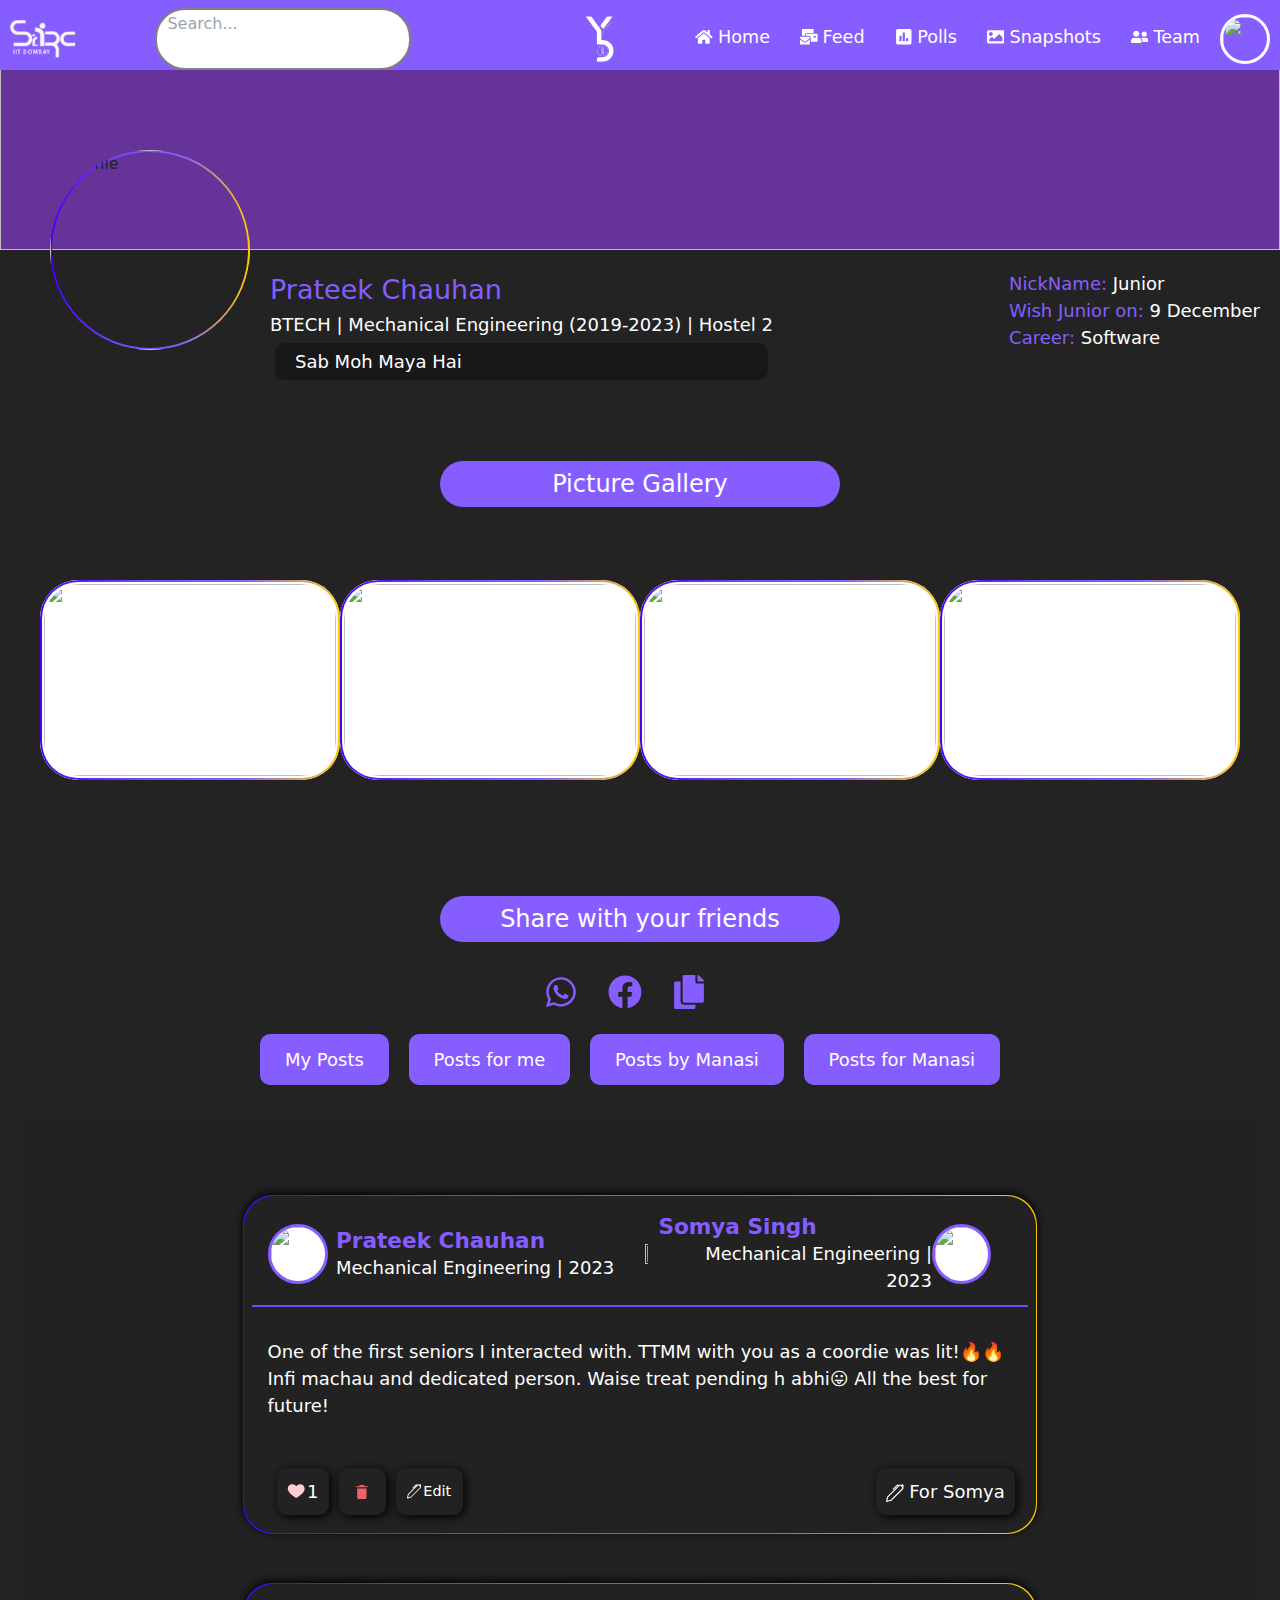
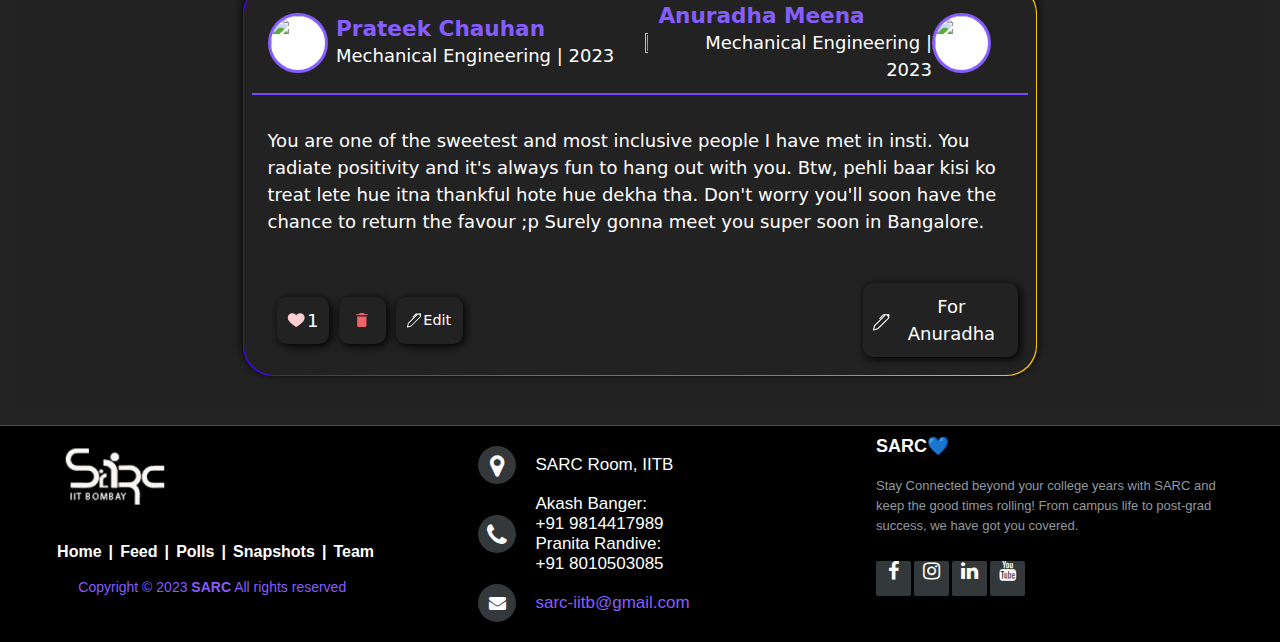
==== commit 9f5bc3c9: "Update my posts.html" ====
--- a/my posts.html
+++ b/my posts.html
@@ -1622,9 +1622,12 @@
               </path>
             </svg></div>
         </div>
-        <div class="Profile_tabContainer__TOvXk"><button class="Profile_activeTab__56gsN">My Posts</button>
-          <a href="index.html"><button class="Profile_tabButton__OZirG">Posts for me</button></a><button class="Profile_tabButton__OZirG">My
-            Snapshots</button><button class="Profile_tabButton__OZirG">Tagged Snapshots</button></div>
+        <div class="Profile_tabContainer__TOvXk">
+          <a class="Profile_tabButton__OZirG" href="./my posts.html"><button >My Posts</button></a>
+          <a class="Profile_tabButton__OZirG" href="index.html"><button >Posts for me</button></a>
+          <a class="Profile_tabButton__OZirG" href="./posts_by_manasi.html"><button >Posts by Manasi</button></a>
+          <a class="Profile_tabButton__OZirG" href="./posts_for_manasi.html"><button>Posts for Manasi</button></a>
+        </div>
         <div class="Profile_tabContent__f6wd3">
           <div class="Feed_ChildContainer__LtTS-">
             <div class="FeedContainerPosts_FeedContainer__ZBWrb">
@@ -3923,4 +3926,4 @@
   </div>
 </body><grammarly-desktop-integration data-grammarly-shadow-root="true"></grammarly-desktop-integration>
 
-</html>+</html>
--- a/main.1f7611b5.css
+++ b/main.1f7611b5.css
@@ -1262,7 +1262,6 @@
 }
 
 .DisplayPost_PostHeader__UHYgk {
-  height: 25%;
   align-items: center;
   border-bottom: 2px solid #7746ff;
   display: flex;
@@ -1284,15 +1283,11 @@
 
 .DisplayPost_PostHeaderLeftText__CCqVJ h3,.DisplayPost_PostHeaderRightText__PODTN h3 {
   color: #865dff;
-  font-size: 26px;
+  font-size: larger;
   font-weight: 700;
   margin: 0
 }
 
-.DisplayPost_PostHeaderLeftText__CCqVJ p,.DisplayPost_PostHeaderRightText__PODTN p {
-  
-  font-size: 22px;
-}
 
 
 .DisplayPost_PostHeaderRight__nxuvj {
@@ -1399,7 +1394,7 @@
 
 .DisplayPost_PostContent__G34X5 {
   padding: 2%;
-  font-size: 24px;
+  font-size: 18px;
 }
 
 @media only screen and (max-width: 600px) {
